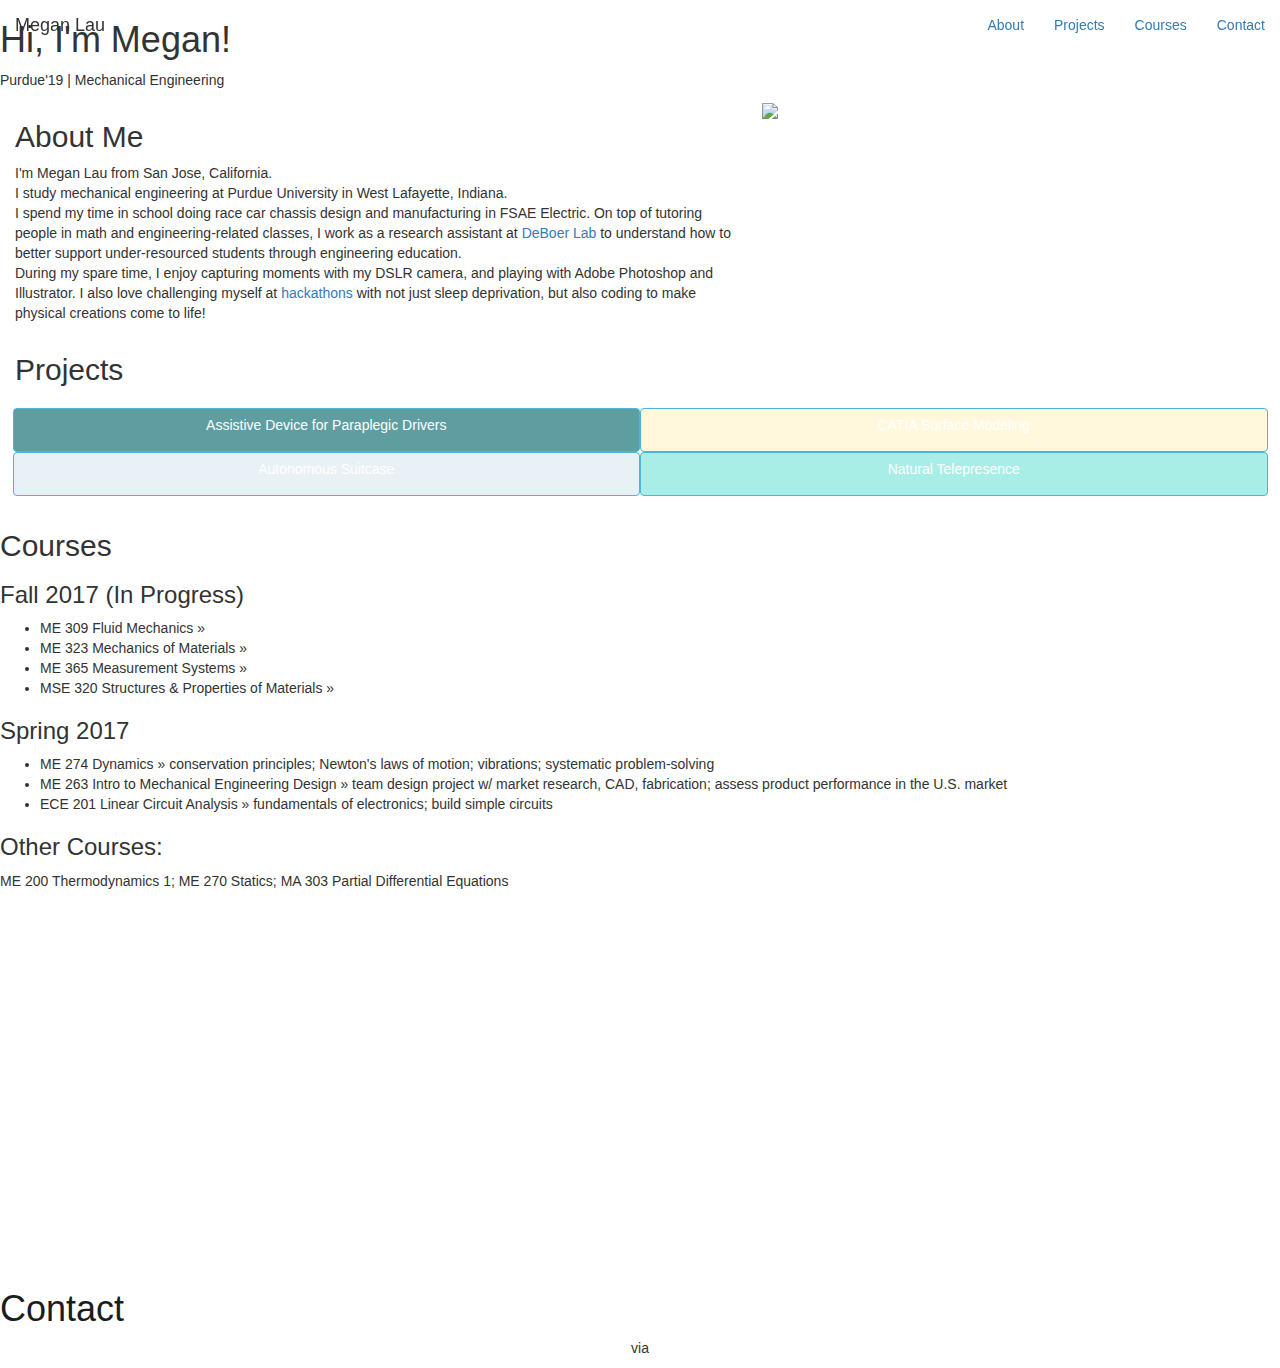
==== docs/index.html @ a7333fe0 "rename home.html to index.html" ====
<!DOCTYPE html>

<html>
	<head lang="en">
		<meta charset="utf-8">
		<meta name="viewport" content="width=device-width, initial-scale=1.0">
		<title>Megan Lau</title>
		<link rel="stylesheet" href="https://maxcdn.bootstrapcdn.com/bootstrap/3.3.7/css/bootstrap.min.css">
		<link rel="stylesheet" type="text/css" href="./main.css" />
		<link rel="stylesheet" href="https://fonts.googleapis.com/css?family=Lato:300,300i" />
		<script src="https://ajax.googleapis.com/ajax/libs/jquery/3.2.1/jquery.min.js"></script>
		<script src="https://maxcdn.bootstrapcdn.com/bootstrap/3.3.7/js/bootstrap.min.js"></script>
		<meta http-equiv="X-UA-Compatible" content="IE=edge">
	    <!--[if lt IE 9]>
	      <script src="https://oss.maxcdn.com/html5shiv/3.7.2/html5shiv.min.js"></script>
	      <script src="https://oss.maxcdn.com/respond/1.4.2/respond.min.js"></script>
	    <![endif]-->
	</head>

	<body>
		<!-- Title Page -->
		<div id="welcome" class="welcome_box">
			<div class="welcome_text" id="content">
				<h1>Hi, I'm Megan!</h1>
				<p id="subtitle">Purdue'19  |  Mechanical Engineering</p>
			</div>
		</div>

		<nav class="navbar navbar-fixed-top navbar-static-top">
			<div class="container-fluid nav_custom">
	    		<p class="navbar-brand">Megan Lau</p>
	    		<div class="collapse navbar-collapse">
				    <ul class="nav navbar-nav navbar-right navbar-link">
				    	<li><a href="#about">About</a></li>
				    	<li><a href="#projects">Projects</a></li>
				    	<li><a href="#courses">Courses</a></li>
				    	<li><a href="#contact">Contact</a></li>
				    </ul>
				</div>
			</div>
		</nav>

		<!-- About Me -->
		<div class="about_box smooth_scroll container-fluid" id="about">
			<div class="row">
				<div class="bio col-sm-7">
					<h2>About Me</h2>
					<p>I'm Megan Lau from San Jose, California. <br/> I study mechanical engineering at 
					Purdue University in West Lafayette, Indiana. <br/> I spend my time in school doing 
					race car chassis design and manufacturing in FSAE Electric. On top of tutoring 
					people in math and engineering-related classes, I work as a research assistant at 
					<a href="http://www.deboer-lab.engineer/" target="_blank">DeBoer Lab</a> to understand how to better 
					support under-resourced students through engineering education. <br/> During my spare 
					time, I enjoy capturing moments with my DSLR camera, and playing with Adobe Photoshop 
					and Illustrator. I also love challenging myself at <a href="https://devpost.com/moylau27" target="_blank">hackathons</a> 
					with not just sleep deprivation, but also coding to make physical creations come to life! </p>
				</div>
				<div class="bio_img col-sm-5">
					<img src="./images/self.jpg" style="width: 100%" />
				</div>
			</div>
		</div>

		<!-- Engineering Projects -->
		<div class="project_box smooth_scroll container-fluid" id="projects">
			<h2>Projects</h2>
			<div class="row" style="padding: 1%"">
				<button type="button" class="btn btn-info col-sm-6" style="background-color: cadetblue" data-toggle="modal" data-target="#2017_PDAssist"><p>Assistive Device for Paraplegic Drivers</p></button>

				<button type="button" class="btn btn-info col-sm-6" style="background-color: cornsilk" data-toggle="modal" data-target="#2017_CATIAMod"><p>CATIA Surface Modeling</p></button>

				<button type="button" class="btn btn-info col-sm-6" style="background-color: #E8F1F5" data-toggle="modal" data-target="#2016_AutoSuit"><p>Autonomous Suitcase</p></button>

				<button type="button" class="btn btn-info col-sm-6" style="background-color: #A9EEE6" data-toggle="modal" data-target="#2016_NatuTele"><p>Natural Telepresence</p></button>

      		</div>
     			
 			<div id="2017_PDAssist" class="modal" role="dialog">
    			<div class="modal_size modal-dialog">
    				<div class="modal-content">
    					<div class="modal-header">
    						<button type="button" class="close" data-dismiss="modal">&times;</button>
    						<h3 class="modal-title">Paraplegic Drive Assist</h3>
    					</div>
						<div class="modal-body">
							<p>In a sophomore mechanical engineering design course (<a href="#courses" style="color: salmon">ME 263</a>), the class was tasked to design any assistive device. My team decided to create a device so that paraplegic people and anyone who experiences difficulties with leg movements could drive a car with their hands. <br/> </p>
						</div>
					</div>
				</div>
			</div>

			<div id="2017_CATIAMod" class="modal" role="dialog">
    			<div class="modal_size modal-dialog">
    				<div class="modal-content">
    					<div class="modal-header">
    						<button type="button" class="close" data-dismiss="modal">&times;</button>
    						<h3 class="modal-title">CATIA V5 Surface Modeling</h3>
    					</div>
						<div class="modal-body">
							<div>
								<h4>Audi R8</h4>
								<p>As a first surface modeling project, I decided to challenge myself with CADing 
								the body of a car.  I focused on learning to make surfaces with freestyle curves 
								based on existing drawings.<br/>After finding the blueprints of the Audi R8, I 
								used the Sketch Tracer workbench to import, position, and scale the four views 
								(front, back, top, side) to a common axis.  I used the 3D curve tool inside the 
								Freestyle workbench to draw individual paths for half of the car, then adjusted 
								the cartesian coordinates and imposed tangency for each point. I moved on to 
								filling the paths in Generative Shape Design, and finally mirroring the surfaces 
								to create the entire vehicle.</p>
							</div>
							<div>
								<h4>Canon T2i Digital Camera</h4>
								<p>Unlike the Audi R8, I used this exercise to further develop surface modeling 
								skills while practicing 3D modeling real-life objects without blueprints or drawings.
								<br/>Measuring my own camera with calipers, I translated dimensions of five different 
								parts of the camera into a surface model. Inside generative shape design, I first 
								modeled the lens by creating cylinders and using the circular pattern to rotate 
								small square ridges that represent the rubber grip used to adjust focal length of 
								the lens. Next, I used curves in both the frontal and profile planes to create both 
								the sun shield and lens cover. With both generative shape design and freestyle workbenches, 
								I drew paths and moved individual points to create a rough model of the camera body. T
								he last component is the knob used to switch between different camera modes (e.g. 
								portait, automatic). Similar to the grip on the lens, I rotated small ridges on a conical 
								frustrum to complete the CAD exercise.</p>
							</div>
						</div>
					</div>
					<div class="modal-footer"><p id="keywords">» CAD, CATIA V5, surface modeling</p></div>						
				</div>
			</div>

 			<div id="2016_AutoSuit" class="modal" role="dialog">
    			<div class="modal_size modal-dialog">
    				<div class="modal-content">
    					<div class="modal-header">
    						<button type="button" class="close" data-dismiss="modal">&times;</button>
    						<h3 class="modal-title">Autonomous Suitcase</h3>
    					</div>
						<div class="modal-body">
							<img src="./images/autonsuitcase.jpg" />
							<p>My friends and I decided we wanted our carry-on luggages to follow us around the 
							airport so we could have a hands-free journey sometime in the near future. We thought 
							of problems like how to support the luggage, move the entire apparatus, and have the 
							frame follow its user. <br/> With an Xbox Kinect 
							and prior experience with brushless skateboard motors, we split tasks amongst each 
							other. As two people CAD-ed and laser cut the luggage frame using MDF boards, I worked 
							with another friend to write the necessary program in Python which would allow the 
							system to move. We utilized ROS python packages to control the skateboard wheels and 
							speed controllers. Then, integrated Kinect's existing motion tracking code such 
							that the wheels would move forward and turn in the same direction as the person being 
							tracked by the Kinect. Thus, code + MDF luggage frame = Autonomous Suitcase! </p>
						</div>
					</div>
				</div>
			</div>

			<div id="2016_NatuTele" class="modal" role="dialog">
    			<div class="modal_size modal-dialog">
    				<div class="modal-content">
    					<div class="modal-header">
    						<button type="button" class="close" data-dismiss="modal">&times;</button>
    						<h3 class="modal-title">Natural Telepresence</h3>
    					</div>
						<div class="modal-body">
							<p>Inspired by our passion for robots, interests in virtual reality, and motivation 
							to do well at our first hackathon, together my friends and I created... Natural 
							Telepresence. This small cardboard robot can be driven around with controls on a web 
							app and features a camera mounted on a gimbal. When looking through a Google Cardboard, 
							the user can view a live-stream video from the robot's perspective. <br/> Personally, 
							this was a first and favorite hackathon experience not only because I helped build a robot 
							with pieces of cardboard, but my friends introduced me to the world of programming. 
							As a complete novice in coding, learning to use <a href="http://wiki.ros.org/">ROS</a> 
							python packages proved to be the more difficult challenge. But eventually, I learned to use 
							it to pass the smartphone's gyroscope data to the controller for the gimbal, which 
							allowed the robot's camera to turn the same way as the user's head. Our greatest 
							challenge was avoiding gimbal lock and we had overcome this by converting the phone's Euler 
							angles to quaternions.<br/></p> 
							<p style="font-style: italic">Read more <a href="https://devpost.com/software/natural_telepresence">here</a>.</p>
						</div>
					</div>
				</div>
			</div>
		</div>


		<!-- Courses --> 
		<!-- Shift+Option+backslash = » -->
		<div class="course_box smooth_scroll" id="courses">
			<h2>Courses</h2>
			<div>
				<h3>Fall 2017 (In Progress)</h3>
				<ul>
					<li>ME 309 Fluid Mechanics » </li>
					<li>ME 323 Mechanics of Materials » </li>
					<li>ME 365 Measurement Systems »  </li>
					<li>MSE 320 Structures &amp Properties of Materials »  </li>
				</ul>
			</div>

			<div>
				<h3>Spring 2017</h3>
				<ul>
					<li>ME 274 Dynamics »  conservation principles; Newton's laws of motion; vibrations; 
					systematic problem-solving</li>
					<li>ME 263 Intro to Mechanical Engineering Design »  team design project w/ market 
					research, CAD, fabrication; assess product performance in the U.S. market </li>
					<li>ECE 201 Linear Circuit Analysis »  fundamentals of electronics; build simple circuits</li>
				</ul>
			</div>

			<div>
				<h3>Other Courses:</h3>
				<p>ME 200 Thermodynamics 1; ME 270 Statics; MA 303 Partial Differential Equations</p>

			</div>
		</div>

		<div class="contact_box" id="contact">
			<div>
				<h1 style="padding-top: 42vh; color: #1a1c1e">Contact</h1>
				<p style="text-align: center">via</p>
			</div>
			<div style="display: none">
				<a href="https://www.linkedin.com/in/meganolau/" target="_blank">
					<img src="./images/logos/linkedin.png" class="social_icon" />
				</a>
				<a href="https://github.com/moylau27/" target="_blank">
					<img src="./images/logos/github.png" class="social_icon" />
				</a>
				<a href="https://devpost.com/moylau27" target="_blank">
					<img src="./images/logos/devpost.png" class="social_icon" />
				</a>
				<a href="https://twitter.com/meeeganlau" target="_blank">
					<img src="./images/logos/twitter.png" class="social_icon" />
				</a>
			</div>
		</div>

		<!-- Smooth scrolling -->
		<script type="text/javascript">
			$(document).ready(function(){
		    $("a").on('click', function(event) {
		    if (this.hash !== "") {
		      event.preventDefault();
		      var hash = this.hash;
		      $('html, body').animate({
		        scrollTop: $(hash).offset().top
		  		}, 535, function(){
		        window.location.hash = hash; });
		    	}
		  	});
			});

		</script>

	</body>

</html>
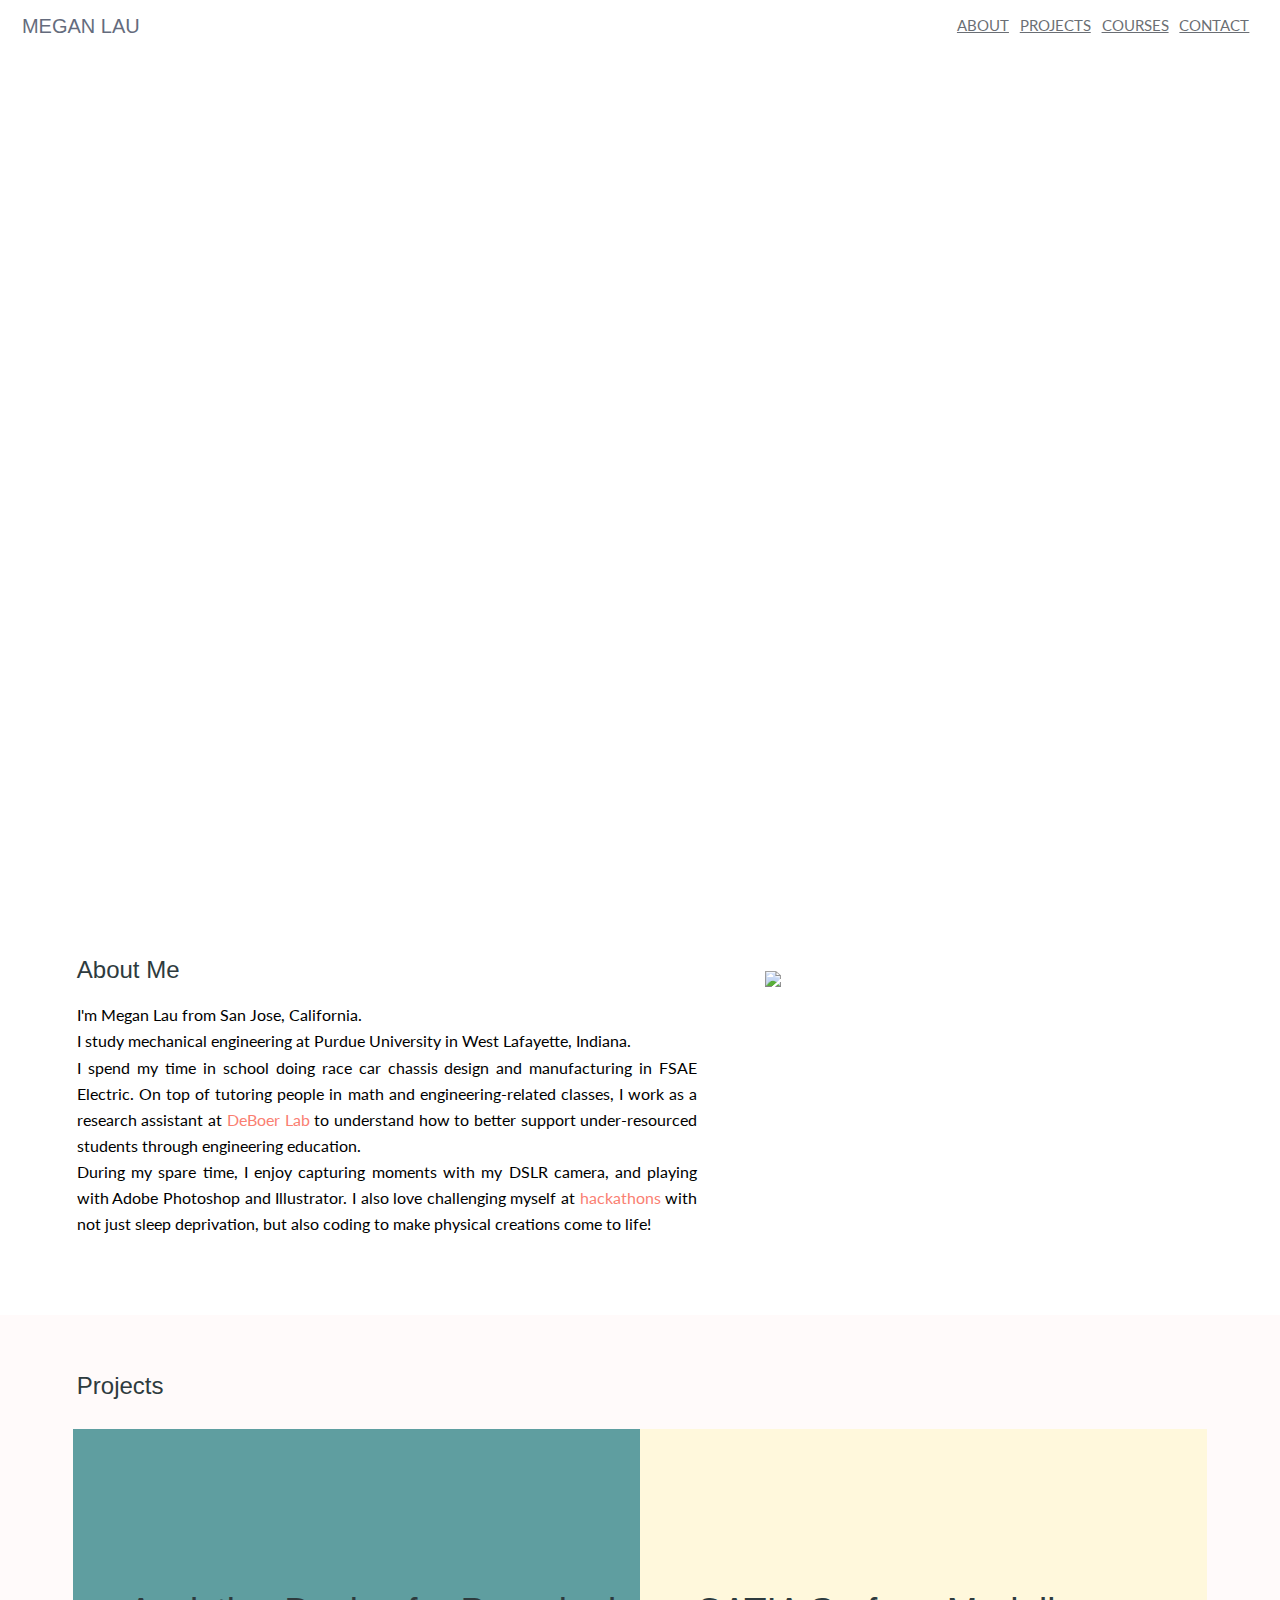
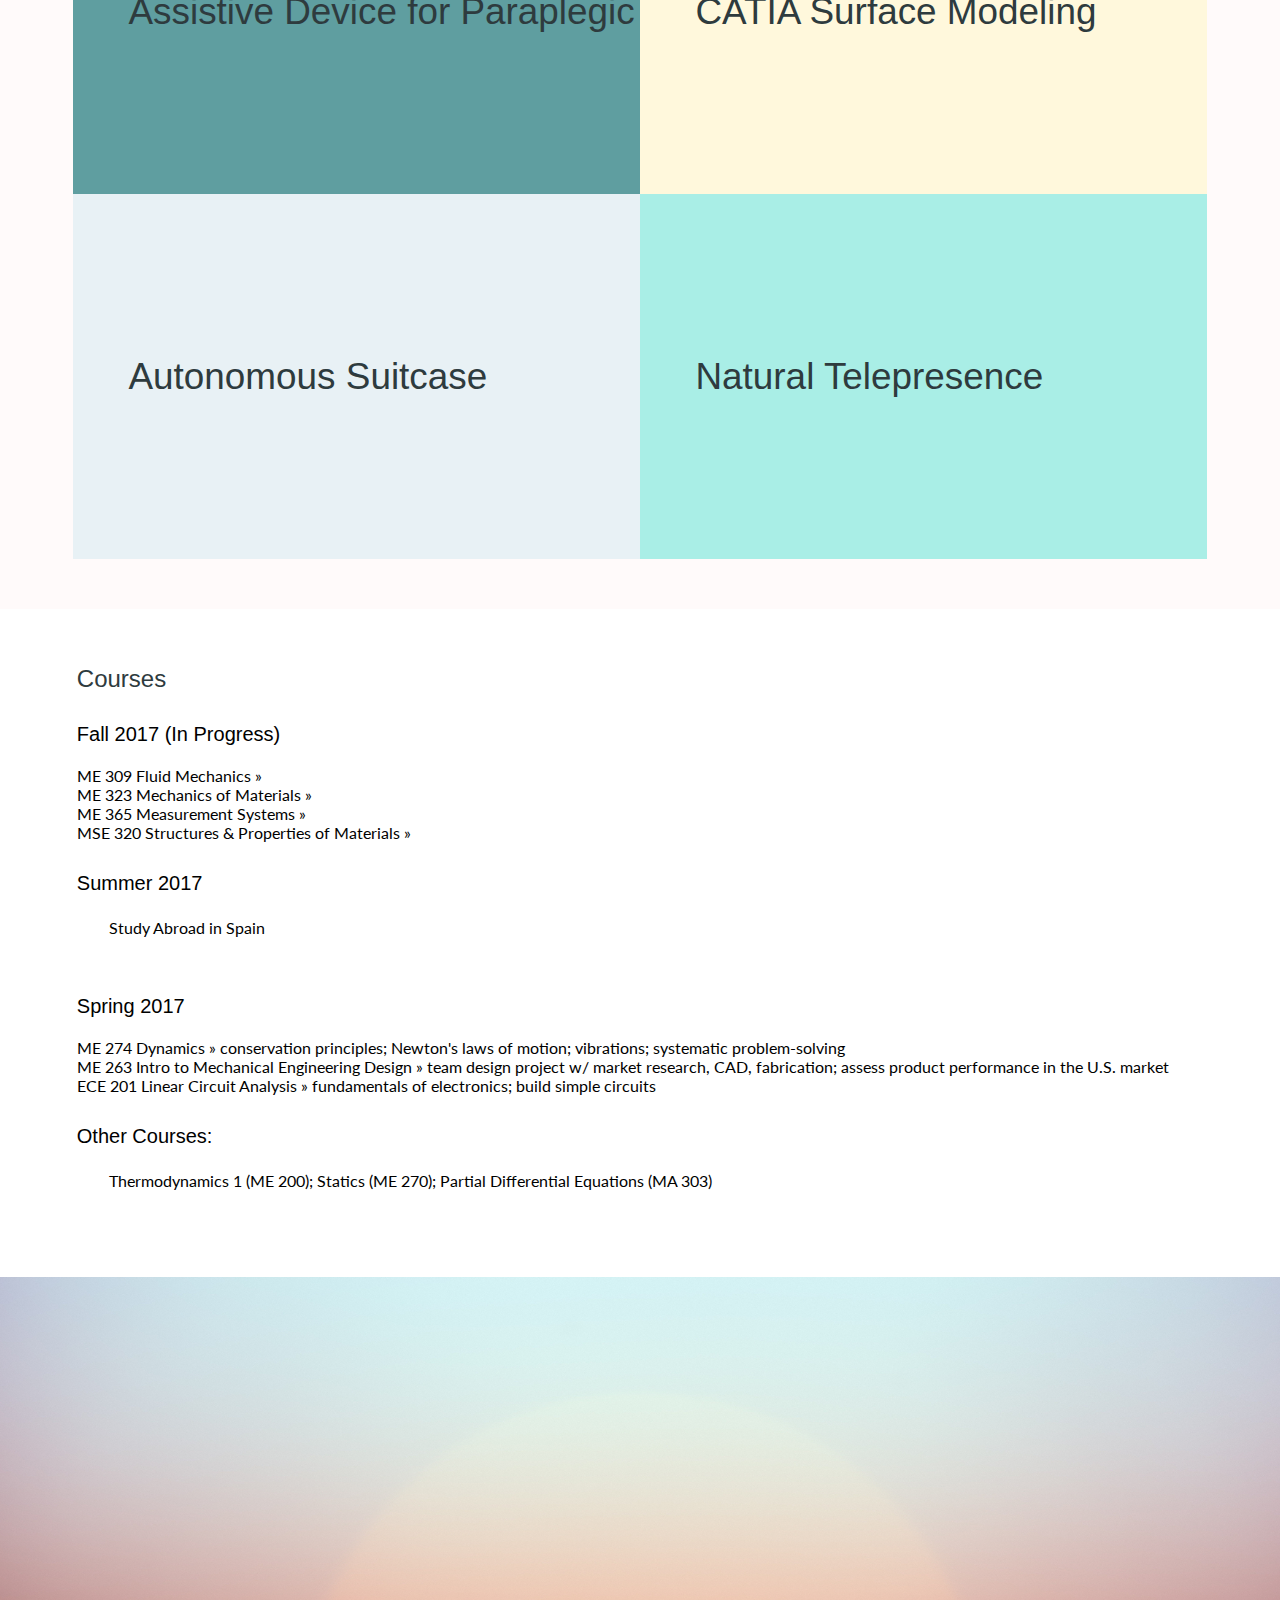
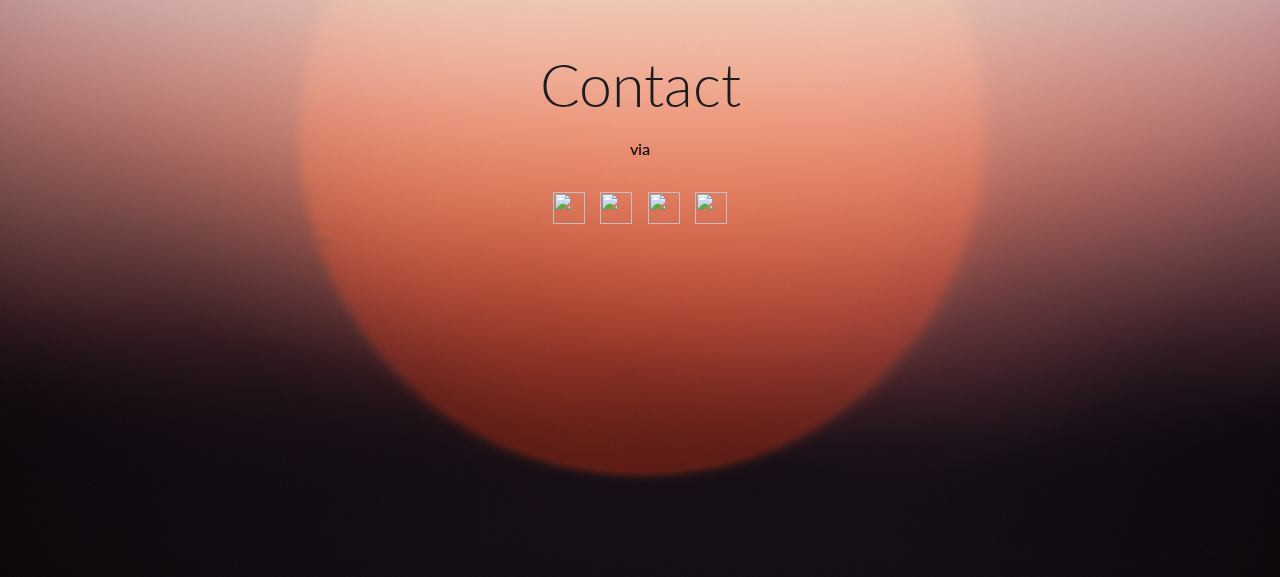
==== commit d7f4b4cc: "show contact logos; add description for drive assist project" ====
--- a/docs/index.html
+++ b/docs/index.html
@@ -19,7 +19,7 @@
 
 	<body>
 		<!-- Title Page -->
-		<div id="welcome" class="welcome_box">
+		<div id="welcome" class="welcome_box smooth_scroll">
 			<div class="welcome_text" id="content">
 				<h1>Hi, I'm Megan!</h1>
 				<p id="subtitle">Purdue'19  |  Mechanical Engineering</p>
@@ -30,7 +30,7 @@
 			<div class="container-fluid nav_custom">
 	    		<p class="navbar-brand">Megan Lau</p>
 	    		<div class="collapse navbar-collapse">
-				    <ul class="nav navbar-nav navbar-right navbar-link">
+				    <ul class="nav navbar-nav navbar-right navbar-link" style="padding-right: 1.25%">
 				    	<li><a href="#about">About</a></li>
 				    	<li><a href="#projects">Projects</a></li>
 				    	<li><a href="#courses">Courses</a></li>
@@ -55,9 +55,7 @@
 					and Illustrator. I also love challenging myself at <a href="https://devpost.com/moylau27" target="_blank">hackathons</a> 
 					with not just sleep deprivation, but also coding to make physical creations come to life! </p>
 				</div>
-				<div class="bio_img col-sm-5">
-					<img src="./images/self.jpg" style="width: 100%" />
-				</div>
+				<div class="bio_img col-sm-5"><img src="./images/self.jpg" style="width: 100%" /></div>
 			</div>
 		</div>
 
@@ -66,16 +64,11 @@
 			<h2>Projects</h2>
 			<div class="row" style="padding: 1%"">
 				<button type="button" class="btn btn-info col-sm-6" style="background-color: cadetblue" data-toggle="modal" data-target="#2017_PDAssist"><p>Assistive Device for Paraplegic Drivers</p></button>
-
 				<button type="button" class="btn btn-info col-sm-6" style="background-color: cornsilk" data-toggle="modal" data-target="#2017_CATIAMod"><p>CATIA Surface Modeling</p></button>
-
 				<button type="button" class="btn btn-info col-sm-6" style="background-color: #E8F1F5" data-toggle="modal" data-target="#2016_AutoSuit"><p>Autonomous Suitcase</p></button>
-
 				<button type="button" class="btn btn-info col-sm-6" style="background-color: #A9EEE6" data-toggle="modal" data-target="#2016_NatuTele"><p>Natural Telepresence</p></button>
-
-      		</div>
-     			
- 			<div id="2017_PDAssist" class="modal" role="dialog">
+      		</div>     			
+ 			<div id="2017_PDAssist" class="modal fade" role="dialog">
     			<div class="modal_size modal-dialog">
     				<div class="modal-content">
     					<div class="modal-header">
@@ -83,13 +76,30 @@
     						<h3 class="modal-title">Paraplegic Drive Assist</h3>
     					</div>
 						<div class="modal-body">
-							<p>In a sophomore mechanical engineering design course (<a href="#courses" style="color: salmon">ME 263</a>), the class was tasked to design any assistive device. My team decided to create a device so that paraplegic people and anyone who experiences difficulties with leg movements could drive a car with their hands. <br/> </p>
-						</div>
-					</div>
-				</div>
-			</div>
-
-			<div id="2017_CATIAMod" class="modal" role="dialog">
+							<section>
+								<h5>About</h5>
+								<p>In a sophomore mechanical engineering design course (<a href="#courses" data-dismiss="modal">ME 263</a>), the class was tasked to conduct market research, search for relevant patents, design, CAD, and build a prototype of any assistive device. My team decided to address the need for hand-operated vehicles used by those whom experience difficulties with leg movements and paraplegics, or individuals paralyzed from the waist down. Due to limited leg movement, these people cannot operate a vehicle on their own and must use a device that can control both foot pedals while steering the wheel.</p>
+								<p>While looking through current products on the U.S. market, we found quite a few problems with the existing benchmarks. Many of the hand-controlled designs were ineffective, fragile, difficult to install, and intrusive to non-handicapped drivers (device may cover or replace the typical steering wheel and foot pedals). Also, though products like electronic hand control systems function well and have good customer reviews, they are not affordable solutions. We combined these with findings from interviews with members of our target audience to create a list of requirements for our product.</p>
+								<p>Aiming to design a system that avoids most issues with current products while keeping human-centered design considerations in mind, we wanted to ensure that the final product is...</p>
+								<ul>
+									<li>ergonomic / comfortable</li>
+									<li>safe to use</li>
+									<li>not obstructive to any driver</li>
+									<li>and inexpensive.</li>
+								</ul>
+								<p>our team (Team DREAM) eventually created “DREAM Driving” so people who cannot operate the foot pedals in a car may drive wherever they want.</p>
+							</section>
+							<section>
+								<h5>How It Works</h5>
+								<p>This driver assistive device has intuitive hand controls, such that the user need only push the entire handle to control the brake pedal and pull on the lever to accelerate. While the user steers with one hand, the other is placed on the hand controls, which consists of a typical bicycle grip and bike brake lever secured to one end of an L-shaped tube. This tube is attached to a single-plane pivot that is mounted on the vehicle’s dashboard. Starting from within the L-shaped tube, two bowden cables run along the kick panel and run behind the car pedals with 3D-printed attachments. When force is applied to the hand controls, the cables pull on their respective pedals back towards the front of the vehicle.</p>
+							</section>
+
+
+						</div>
+					</div>
+				</div>
+			</div>
+			<div id="2017_CATIAMod" class="modal fade" role="dialog">
     			<div class="modal_size modal-dialog">
     				<div class="modal-content">
     					<div class="modal-header">
@@ -129,8 +139,7 @@
 					<div class="modal-footer"><p id="keywords">» CAD, CATIA V5, surface modeling</p></div>						
 				</div>
 			</div>
-
- 			<div id="2016_AutoSuit" class="modal" role="dialog">
+ 			<div id="2016_AutoSuit" class="modal fade" role="dialog">
     			<div class="modal_size modal-dialog">
     				<div class="modal-content">
     					<div class="modal-header">
@@ -154,8 +163,7 @@
 					</div>
 				</div>
 			</div>
-
-			<div id="2016_NatuTele" class="modal" role="dialog">
+			<div id="2016_NatuTele" class="modal fade" role="dialog">
     			<div class="modal_size modal-dialog">
     				<div class="modal-content">
     					<div class="modal-header">
@@ -183,10 +191,8 @@
 			</div>
 		</div>
 
-
-		<!-- Courses --> 
-		<!-- Shift+Option+backslash = » -->
-		<div class="course_box smooth_scroll" id="courses">
+		<!-- Courses -->
+		<div class="course_box smooth_scroll" id="courses">  <!-- Shift+Option+backslash = » -->
 			<h2>Courses</h2>
 			<div>
 				<h3>Fall 2017 (In Progress)</h3>
@@ -197,7 +203,10 @@
 					<li>MSE 320 Structures &amp Properties of Materials »  </li>
 				</ul>
 			</div>
-
+			<div>
+				<h3>Summer 2017</h3>
+				<p>Study Abroad in Spain</p>
+			</div>
 			<div>
 				<h3>Spring 2017</h3>
 				<ul>
@@ -208,11 +217,9 @@
 					<li>ECE 201 Linear Circuit Analysis »  fundamentals of electronics; build simple circuits</li>
 				</ul>
 			</div>
-
 			<div>
 				<h3>Other Courses:</h3>
-				<p>ME 200 Thermodynamics 1; ME 270 Statics; MA 303 Partial Differential Equations</p>
-
+				<p>Thermodynamics 1 (ME 200); Statics (ME 270); Partial Differential Equations (MA 303)</p>
 			</div>
 		</div>
 
@@ -220,42 +227,28 @@
 			<div>
 				<h1 style="padding-top: 42vh; color: #1a1c1e">Contact</h1>
 				<p style="text-align: center">via</p>
-			</div>
-			<div style="display: none">
-				<a href="https://www.linkedin.com/in/meganolau/" target="_blank">
-					<img src="./images/logos/linkedin.png" class="social_icon" />
-				</a>
-				<a href="https://github.com/moylau27/" target="_blank">
-					<img src="./images/logos/github.png" class="social_icon" />
-				</a>
-				<a href="https://devpost.com/moylau27" target="_blank">
-					<img src="./images/logos/devpost.png" class="social_icon" />
-				</a>
-				<a href="https://twitter.com/meeeganlau" target="_blank">
-					<img src="./images/logos/twitter.png" class="social_icon" />
-				</a>
+				<p style="text-align: center;">
+					<a href="https://www.linkedin.com/in/meganolau/" target="_blank"><img src="./images/logos/linkedin.png" class="social_icon"/></a>
+					<a href="https://github.com/moylau27/" target="_blank"><img src="./images/logos/github.png" class="social_icon"/></a>
+					<a href="https://devpost.com/moylau27" target="_blank"><img src="./images/logos/devpost.png" class="social_icon"/></a>
+					<a href="https://twitter.com/meeeganlau" target="_blank"><img src="./images/logos/twitter.png" class="social_icon"/></a>
+				</p>
 			</div>
 		</div>
 
 		<!-- Smooth scrolling -->
 		<script type="text/javascript">
 			$(document).ready(function(){
-		    $("a").on('click', function(event) {
-		    if (this.hash !== "") {
-		      event.preventDefault();
-		      var hash = this.hash;
-		      $('html, body').animate({
-		        scrollTop: $(hash).offset().top
-		  		}, 535, function(){
-		        window.location.hash = hash; });
-		    	}
-		  	});
-			});
-
+			    $("a").on('click', function(event) {
+			    if (this.hash !== "") {
+			      event.preventDefault(); var hash = this.hash;
+			      $('html, body').animate({
+			        scrollTop: $(hash).offset().top
+			    	}, 625, function(){ 
+			    	window.location.hash = hash; });			    	}
+		  	}); });
 		</script>
-
 	</body>
-
 </html>
 
 
--- a/docs/main.css
+++ b/docs/main.css
@@ -0,0 +1,213 @@
+* {
+	/* border: 1px solid rgba(0, 0, 0, 0.35); */
+	margin: 0; padding: 0; box-sizing: border-box;
+}
+
+	/* ID */
+
+#subtitle {
+	font: calc(15px + 0.5vw) 'Lato', sans-serif;
+	font-style: italic;
+	text-align: center;
+	color: white;
+	letter-spacing: 0.35px;
+}
+
+#keywords {
+	font-style: italic;
+	color: aquamarine;
+	margin: 0;
+	padding-left: 0;
+}
+
+.welcome_box {
+	background-image: url(./images/valenciabeach.JPG);
+	background-size: cover;
+	background-attachment: fixed;
+	background-repeat: no-repeat;
+	background-position: center;
+	width: 100%;
+	height: 100vh;
+	min-width: 100%;
+	min-height: 600px;
+  	overflow: hidden;
+	top: 0; left: 0; right: 0;
+}
+.welcome_text {
+	position: center center;
+	text-align: center;
+	width: 100%;
+}
+
+.nav_custom {
+	text-transform: uppercase;
+	background: white; 
+	opacity: 0.75;
+	height: 3.75em;
+	position: fixed;
+	overflow: hidden;
+	width: 100%;
+}
+.nav_custom p {
+	padding-left: 1.75%;
+	font: 20px 'Futura', sans-serif;
+  	color: #303A52;
+}
+.nav_custom a {
+	font: 15px 'Lato', sans-serif;
+	color: #393E46;
+	text-decoration: underline;
+}
+.navbar .navbar-nav > li > a:hover, .navbar .navbar-nav > li > a:focus {
+    background-color: transparent;
+    color: black;
+	font-weight: bolder;
+}
+
+.social_icon {
+	width: 2em;
+	height: 2em;
+	display: block;
+}
+
+.about_box {
+	margin: 0;
+	padding: 3% 6% 3% 6%;
+	clear: both;
+}
+.about_box p {
+    margin: 0;
+    padding: 0 1.5em 2.5em 0;
+}
+.bio {
+    float: left;
+}
+.bio_img {
+	float: left;
+	padding: 2.5%;
+}
+
+.project_box {
+	margin: 0;
+	padding: 3% 6% 3% 6%;
+	background-color: snow;
+	justify-content: center;
+	clear: both;
+	box-sizing: border-box;
+}
+.btn {
+	cursor: pointer;
+	display: inline-block;
+	position: relative;
+	height: calc(10em + 25vh);
+	float: left;
+	padding: 2%;
+	text-decoration: blink;
+	box-sizing: border-box;
+	border: none;
+	border-radius: 0;
+	box-shadow: none;
+	word-wrap: break-word;
+}
+.btn:active, .btn:hover, .btn:focus { outline: none; }
+.btn p {
+	font: calc(20px + 1.32vw) 'Futura', 'Trebuchet MS', sans-serif;
+	color: #2E3B3E;
+	padding: 2.75%;
+}
+.btn p:hover, .btn p:focus { text-decoration: underline; }
+.modal { background: rgba(26, 28, 30, 0.85); max-width: 100%;}
+.modal-content {
+    background: transparent;
+    border: none;
+    box-shadow: none;
+}
+.modal-content > div {
+    background: inherit;
+    border: none;
+    box-shadow: none;
+    padding: 0;
+}
+.modal_size {
+	width: 80%;
+	padding: 0 2% 0 2%;
+	margin: 8% auto;
+	background: transparent;
+}
+.modal-title, .modal-body p, .modal-body h4, .modal-body h5, .modal-body ul { color: mintcream; }
+.modal-body img {
+	height: 100%;
+	width: auto;
+	box-sizing: border-box;
+}
+.close {
+	color: white;
+	font-size: 3.25em;
+	font-weight: lighter;
+	text-shadow: none;
+}
+.close:hover, .close:focus { color: salmon;	outline: 0; }
+
+.course_box {
+	margin: 0;
+	padding: 3% 6% 3% 6%;
+	justify-content: center;
+	clear: both;
+}
+
+.contact_box {
+	background: url("./images/sunsetbokeh.jpg");
+	background-position: center;
+	background-repeat: no-repeat;
+	background-blend-mode: overlay;
+	background-size: cover;
+	width: 100%; height: 100vh;
+}
+.social_icon { color: white; display: inline-block; margin: 0.35em;}
+
+link { color: rgba(34,110,147,1.0000000000); }
+a {	color: salmon;}
+ul {
+	color: black;
+	font: 16px 'Lato', sans-serif;
+	list-style: none;
+	margin-bottom: 1em;
+	margin-left: 1.2em;
+	text-indent: -1.2em;
+}
+/* li { margin-left: 25px;	padding-left: -25px; }
+li:before { content: "»"; padding-right: 5px; } */
+p {
+	color: black;
+	font: 16px 'Lato', sans-serif;
+  	line-height: 1.63;
+  	font-weight: 400;
+  	padding: 0em 1.5em 1.5em 1.5em;
+  	margin: 0em 0.5em 0em 0.5em;
+  	text-align: justify;
+}
+h1 {
+	font: calc(30px + 2.3vw) 'Lato', sans-serif;
+	font-weight: 300;
+	line-height: 1em;
+	text-align: center;
+	color: white;
+	padding-top: 33vh;
+	padding-bottom: 0.2em;
+}
+h2 {
+	font: 24px 'Futura', sans-serif;
+	color: #2E3B3E;
+	margin-top: 0.75em; margin-bottom: 0.75em;
+}
+h3 {
+	font: 20px 'Futura', sans-serif;
+  	color: black;
+  	padding: 0.5em 0em 0.5em 0em;
+}
+h4 {
+	font: 18px 'Lato', sans-serif;
+	font-style: italic;
+	padding-bottom: 0.37em;
+}
+h5 { font: 18px 'Lato', sans-serif; text-decoration: underline; }
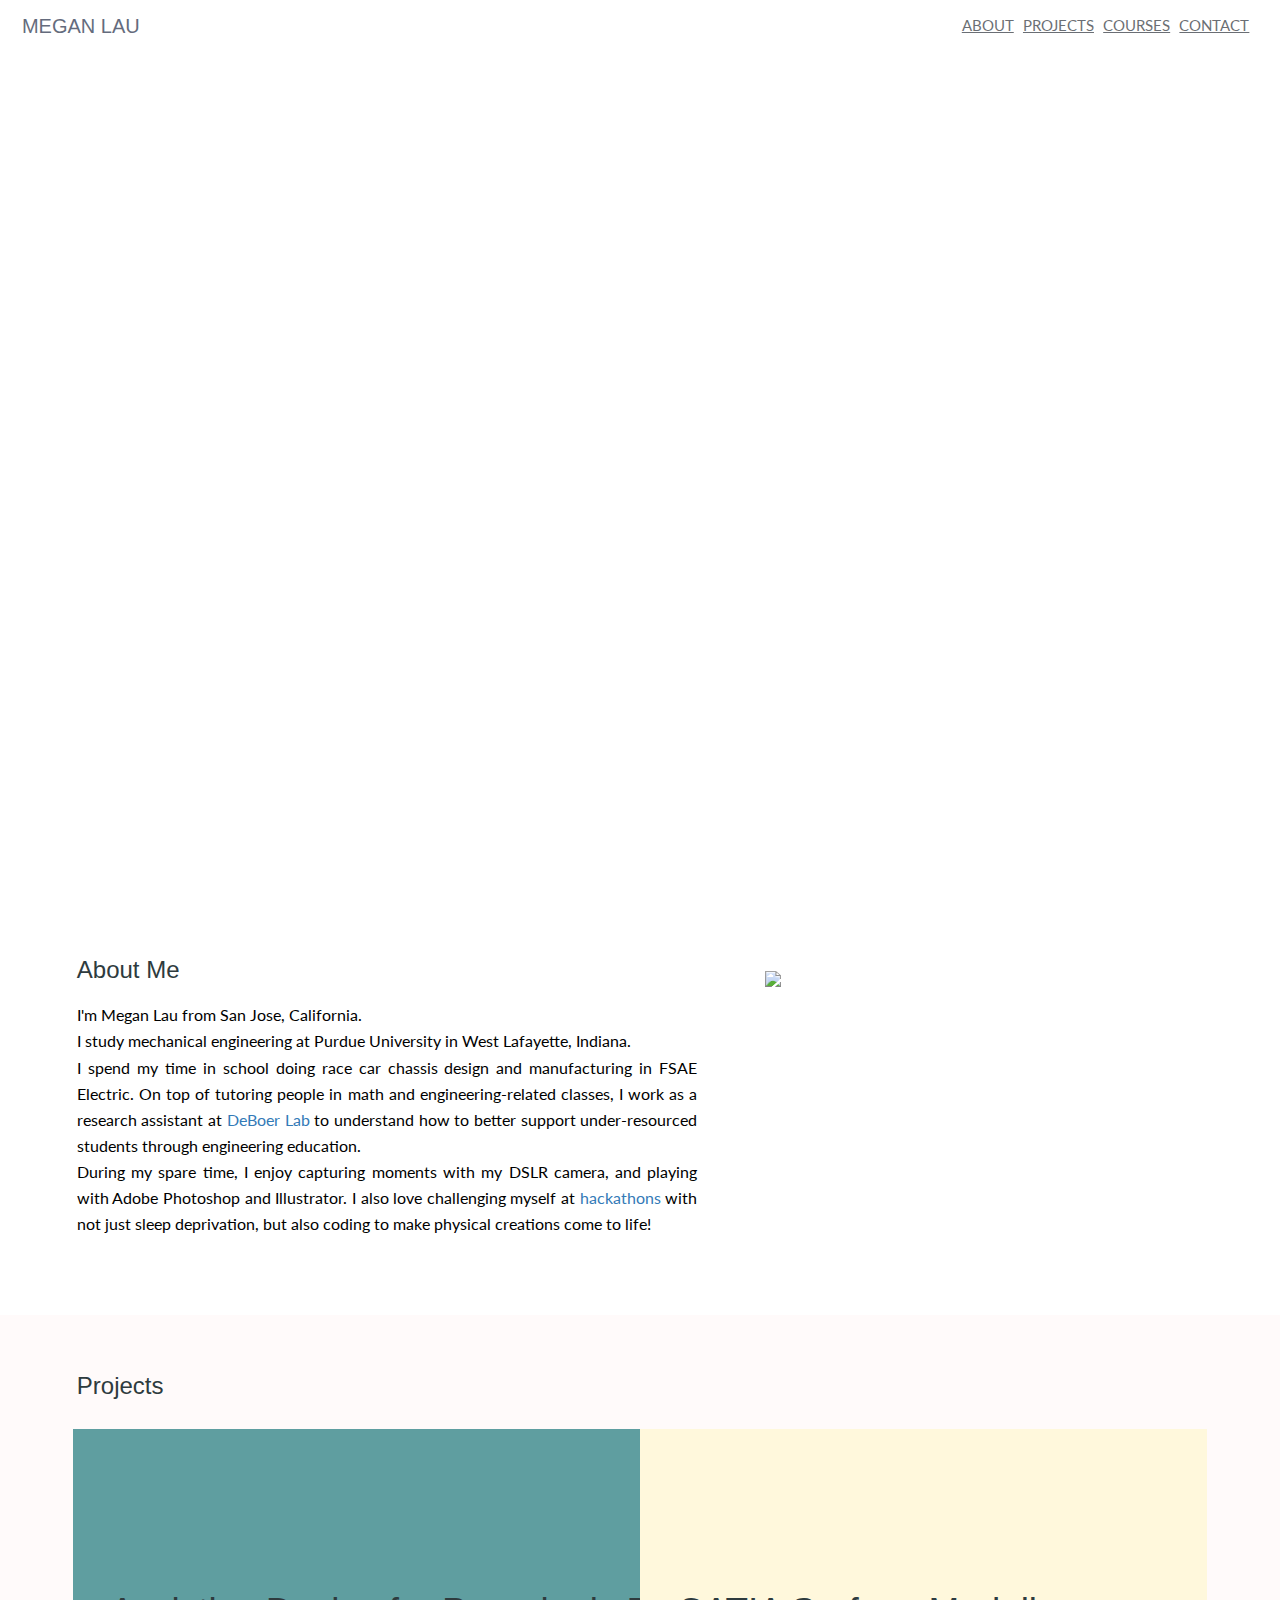
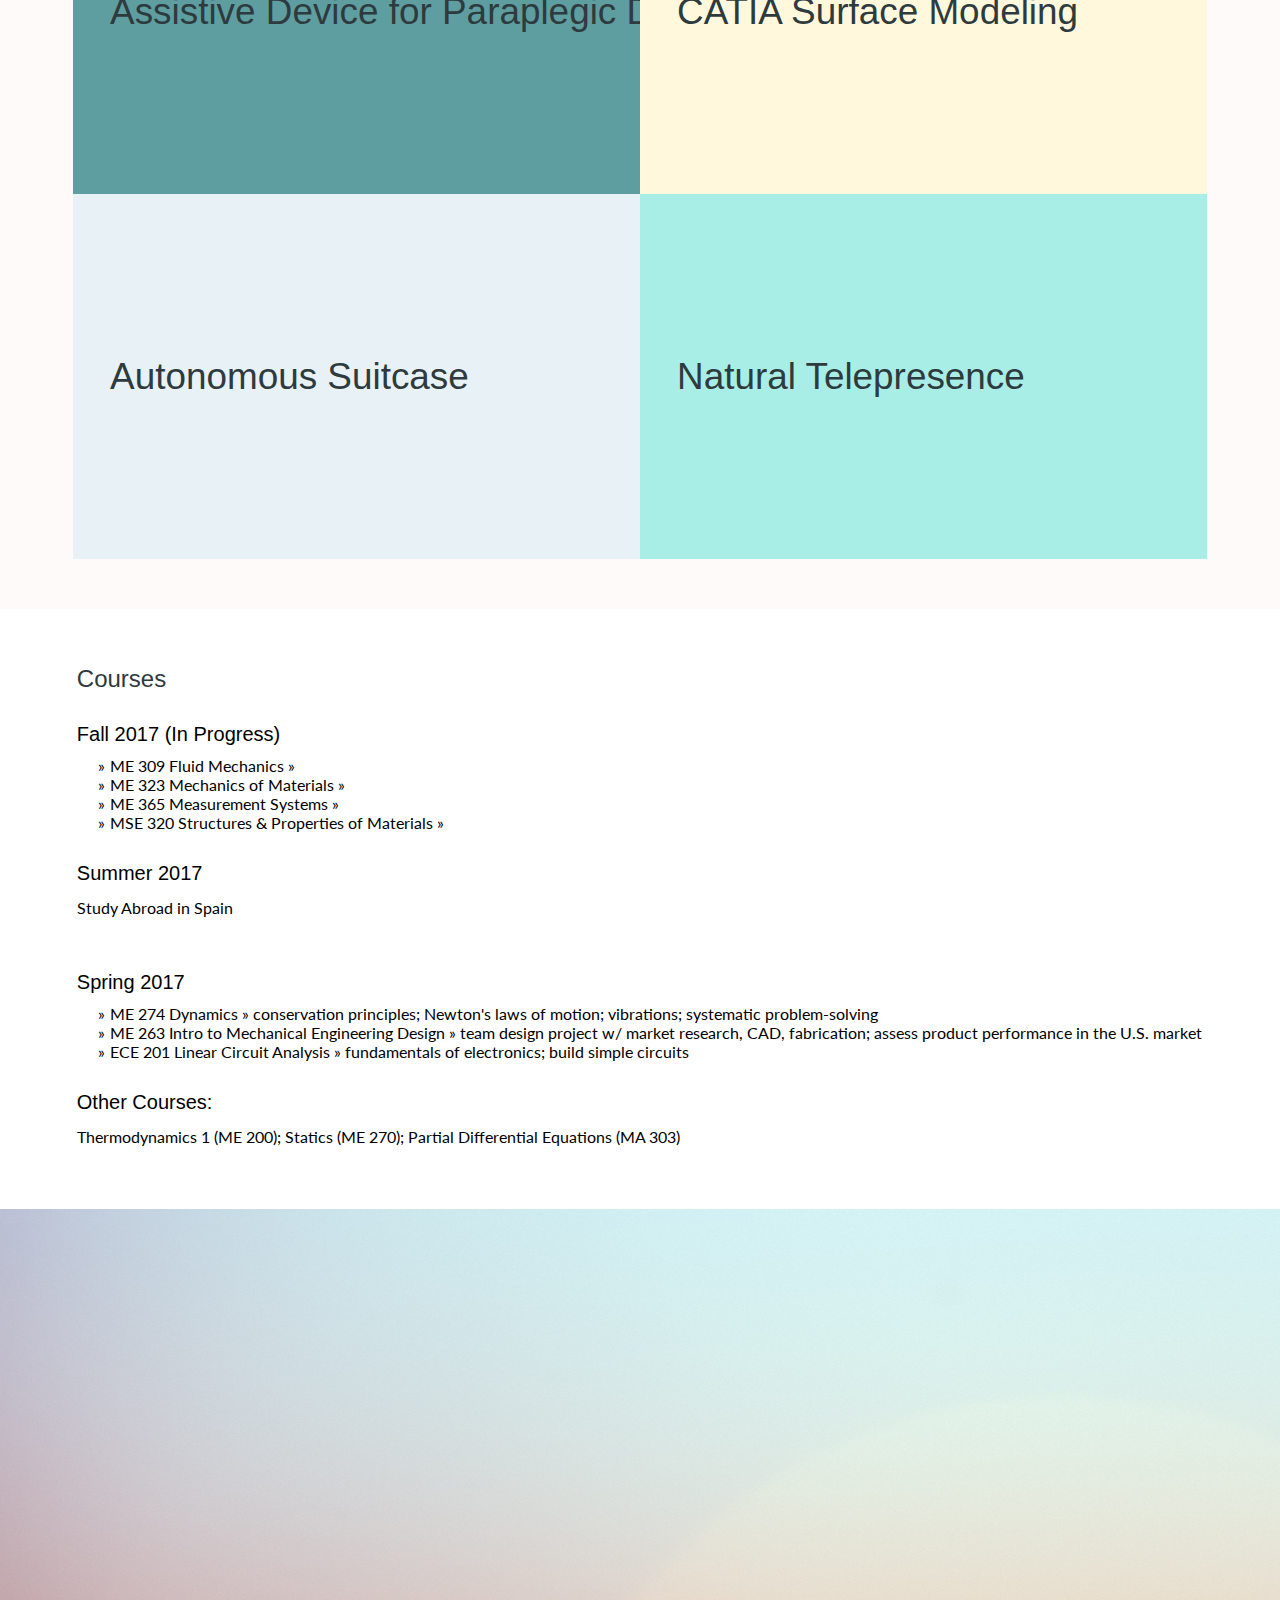
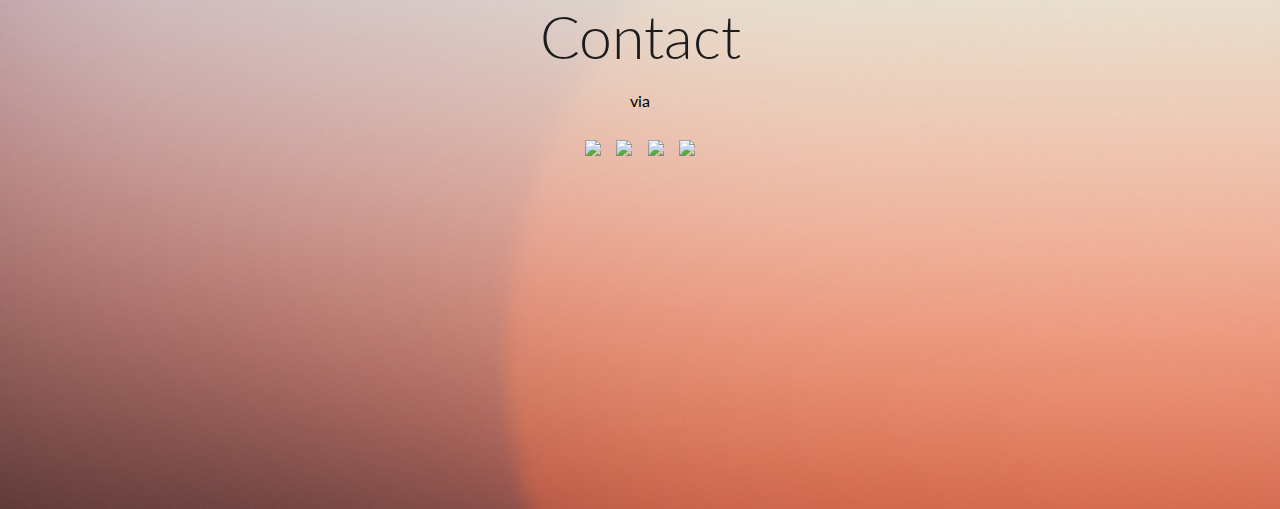
==== commit 1212b681: "edit spacing of lists; add pictures" ====
--- a/docs/index.html
+++ b/docs/index.html
@@ -19,7 +19,7 @@
 
 	<body>
 		<!-- Title Page -->
-		<div id="welcome" class="welcome_box smooth_scroll">
+		<div id="welcome" class="welcome_box back_img smooth_scroll">
 			<div class="welcome_text" id="content">
 				<h1>Hi, I'm Megan!</h1>
 				<p id="subtitle">Purdue'19  |  Mechanical Engineering</p>
@@ -55,12 +55,12 @@
 					and Illustrator. I also love challenging myself at <a href="https://devpost.com/moylau27" target="_blank">hackathons</a> 
 					with not just sleep deprivation, but also coding to make physical creations come to life! </p>
 				</div>
-				<div class="bio_img col-sm-5"><img src="./images/self.jpg" style="width: 100%" /></div>
+				<div class="bio bio_img col-sm-5"><img src="./images/self.jpg" style="width: 100%" /></div>
 			</div>
 		</div>
 
 		<!-- Engineering Projects -->
-		<div class="project_box smooth_scroll container-fluid" id="projects">
+		<div class="project_box smooth_scroll container-fluid sp" id="projects">
 			<h2>Projects</h2>
 			<div class="row" style="padding: 1%"">
 				<button type="button" class="btn btn-info col-sm-6" style="background-color: cadetblue" data-toggle="modal" data-target="#2017_PDAssist"><p>Assistive Device for Paraplegic Drivers</p></button>
@@ -77,24 +77,16 @@
     					</div>
 						<div class="modal-body">
 							<section>
-								<h5>About</h5>
-								<p>In a sophomore mechanical engineering design course (<a href="#courses" data-dismiss="modal">ME 263</a>), the class was tasked to conduct market research, search for relevant patents, design, CAD, and build a prototype of any assistive device. My team decided to address the need for hand-operated vehicles used by those whom experience difficulties with leg movements and paraplegics, or individuals paralyzed from the waist down. Due to limited leg movement, these people cannot operate a vehicle on their own and must use a device that can control both foot pedals while steering the wheel.</p>
+								<h4>Overview</h4>
+								<img src="./images/2017_PDAssist/apparatus.png" class="col-sm-4" style="float: right;" />
+								<p>In a sophomore mechanical engineering design course (<a href="#courses" style="color: salmon;" data-dismiss="modal">ME 263</a>), the class was tasked to conduct market research, search for relevant patents, design, CAD, and build a prototype of any assistive device. My team decided to address the need for hand-operated vehicles used by those whom experience difficulties with leg movements and paraplegics, or individuals paralyzed from the waist down. Due to limited leg movement, these people cannot operate a vehicle on their own and must use a device that can control both foot pedals while steering the wheel. </p>
 								<p>While looking through current products on the U.S. market, we found quite a few problems with the existing benchmarks. Many of the hand-controlled designs were ineffective, fragile, difficult to install, and intrusive to non-handicapped drivers (device may cover or replace the typical steering wheel and foot pedals). Also, though products like electronic hand control systems function well and have good customer reviews, they are not affordable solutions. We combined these with findings from interviews with members of our target audience to create a list of requirements for our product.</p>
-								<p>Aiming to design a system that avoids most issues with current products while keeping human-centered design considerations in mind, we wanted to ensure that the final product is...</p>
-								<ul>
-									<li>ergonomic / comfortable</li>
-									<li>safe to use</li>
-									<li>not obstructive to any driver</li>
-									<li>and inexpensive.</li>
-								</ul>
-								<p>our team (Team DREAM) eventually created “DREAM Driving” so people who cannot operate the foot pedals in a car may drive wherever they want.</p>
+								<p>Aiming to design a system that avoids issues with current products while keeping human-centered design considerations in mind, we wanted to ensure that the final product is ergonomic / comfortable, safe to use, not obstructive to any driver, and inexpensive. At the end of the semester, our team (Team DREAM) eventually created “DREAM Driving” so people who cannot operate the foot pedals in a car may drive whenever and wherever they want.</p>
 							</section>
 							<section>
-								<h5>How It Works</h5>
+								<h4>How It Works</h4>
 								<p>This driver assistive device has intuitive hand controls, such that the user need only push the entire handle to control the brake pedal and pull on the lever to accelerate. While the user steers with one hand, the other is placed on the hand controls, which consists of a typical bicycle grip and bike brake lever secured to one end of an L-shaped tube. This tube is attached to a single-plane pivot that is mounted on the vehicle’s dashboard. Starting from within the L-shaped tube, two bowden cables run along the kick panel and run behind the car pedals with 3D-printed attachments. When force is applied to the hand controls, the cables pull on their respective pedals back towards the front of the vehicle.</p>
 							</section>
-
-
 						</div>
 					</div>
 				</div>
@@ -175,9 +167,9 @@
 							to do well at our first hackathon, together my friends and I created... Natural 
 							Telepresence. This small cardboard robot can be driven around with controls on a web 
 							app and features a camera mounted on a gimbal. When looking through a Google Cardboard, 
-							the user can view a live-stream video from the robot's perspective. <br/> Personally, 
-							this was a first and favorite hackathon experience not only because I helped build a robot 
-							with pieces of cardboard, but my friends introduced me to the world of programming. 
+							the user can view a live-stream video from the robot's perspective.</p>
+							<p>Personally, this was a first and favorite hackathon experience not only because I helped build 
+							a robot with pieces of cardboard, but my friends introduced me to the world of programming. 
 							As a complete novice in coding, learning to use <a href="http://wiki.ros.org/">ROS</a> 
 							python packages proved to be the more difficult challenge. But eventually, I learned to use 
 							it to pass the smartphone's gyroscope data to the controller for the gimbal, which 
@@ -192,7 +184,7 @@
 		</div>
 
 		<!-- Courses -->
-		<div class="course_box smooth_scroll" id="courses">  <!-- Shift+Option+backslash = » -->
+		<div class="course_box smooth_scroll sp" id="courses">  <!-- Shift+Option+backslash = » -->
 			<h2>Courses</h2>
 			<div>
 				<h3>Fall 2017 (In Progress)</h3>
@@ -223,7 +215,7 @@
 			</div>
 		</div>
 
-		<div class="contact_box" id="contact">
+		<div class="contact_box back_img" id="contact">
 			<div>
 				<h1 style="padding-top: 42vh; color: #1a1c1e">Contact</h1>
 				<p style="text-align: center">via</p>
--- a/docs/main.css
+++ b/docs/main.css
@@ -12,7 +12,6 @@
 	color: white;
 	letter-spacing: 0.35px;
 }
-
 #keywords {
 	font-style: italic;
 	color: aquamarine;
@@ -20,21 +19,21 @@
 	padding-left: 0;
 }
 
+.back_img {
+	background-position: center;
+	background-repeat: no-repeat;
+	background-blend-mode: overlay;
+	background-size: cover;
+	width: 100%; height: 100vh;
+	min-width: 100%; min-height: 600px;
+	overflow: hidden;
+}
 .welcome_box {
 	background-image: url(./images/valenciabeach.JPG);
-	background-size: cover;
 	background-attachment: fixed;
-	background-repeat: no-repeat;
-	background-position: center;
-	width: 100%;
-	height: 100vh;
-	min-width: 100%;
-	min-height: 600px;
-  	overflow: hidden;
 	top: 0; left: 0; right: 0;
 }
 .welcome_text {
-	position: center center;
 	text-align: center;
 	width: 100%;
 }
@@ -64,12 +63,6 @@
 	font-weight: bolder;
 }
 
-.social_icon {
-	width: 2em;
-	height: 2em;
-	display: block;
-}
-
 .about_box {
 	margin: 0;
 	padding: 3% 6% 3% 6%;
@@ -79,13 +72,8 @@
     margin: 0;
     padding: 0 1.5em 2.5em 0;
 }
-.bio {
-    float: left;
-}
-.bio_img {
-	float: left;
-	padding: 2.5%;
-}
+.bio { float: left; }
+.bio_img { padding: 2.5%; }
 
 .project_box {
 	margin: 0;
@@ -135,11 +123,7 @@
 	background: transparent;
 }
 .modal-title, .modal-body p, .modal-body h4, .modal-body h5, .modal-body ul { color: mintcream; }
-.modal-body img {
-	height: 100%;
-	width: auto;
-	box-sizing: border-box;
-}
+.modal-body img { box-sizing: border-box; }
 .close {
 	color: white;
 	font-size: 3.25em;
@@ -157,35 +141,29 @@
 
 .contact_box {
 	background: url("./images/sunsetbokeh.jpg");
-	background-position: center;
-	background-repeat: no-repeat;
-	background-blend-mode: overlay;
-	background-size: cover;
-	width: 100%; height: 100vh;
 }
-.social_icon { color: white; display: inline-block; margin: 0.35em;}
+.social_icon { display: inline-block; margin: 0.35em; height: 1.5em; }
 
 link { color: rgba(34,110,147,1.0000000000); }
-a {	color: salmon;}
 ul {
 	color: black;
 	font: 16px 'Lato', sans-serif;
 	list-style: none;
-	margin-bottom: 1em;
-	margin-left: 1.2em;
-	text-indent: -1.2em;
+	margin-left: 1.3em;
+	text-indent: -1.3em;
 }
-/* li { margin-left: 25px;	padding-left: -25px; }
-li:before { content: "»"; padding-right: 5px; } */
+.sp li { margin-left: 12px;	text-indent: -12px; }
+.sp li:before { content: "»"; padding-right: 5px; }
 p {
 	color: black;
 	font: 16px 'Lato', sans-serif;
   	line-height: 1.63;
   	font-weight: 400;
-  	padding: 0em 1.5em 1.5em 1.5em;
-  	margin: 0em 0.5em 0em 0.5em;
+  	padding-bottom: 1.25em;
+  	margin: 0;
   	text-align: justify;
 }
+br { line-height: 150%; }
 h1 {
 	font: calc(30px + 2.3vw) 'Lato', sans-serif;
 	font-weight: 300;
@@ -196,18 +174,18 @@
 	padding-bottom: 0.2em;
 }
 h2 {
-	font: 24px 'Futura', sans-serif;
+	font: 24px 'Futura', 'Trebuchet MS', sans-serif;
 	color: #2E3B3E;
 	margin-top: 0.75em; margin-bottom: 0.75em;
 }
 h3 {
 	font: 20px 'Futura', sans-serif;
   	color: black;
-  	padding: 0.5em 0em 0.5em 0em;
+  	padding-top: 0.5em;
 }
 h4 {
 	font: 18px 'Lato', sans-serif;
 	font-style: italic;
-	padding-bottom: 0.37em;
+	text-decoration: underline;
+	padding-top: 0.37em;
 }
-h5 { font: 18px 'Lato', sans-serif; text-decoration: underline; }
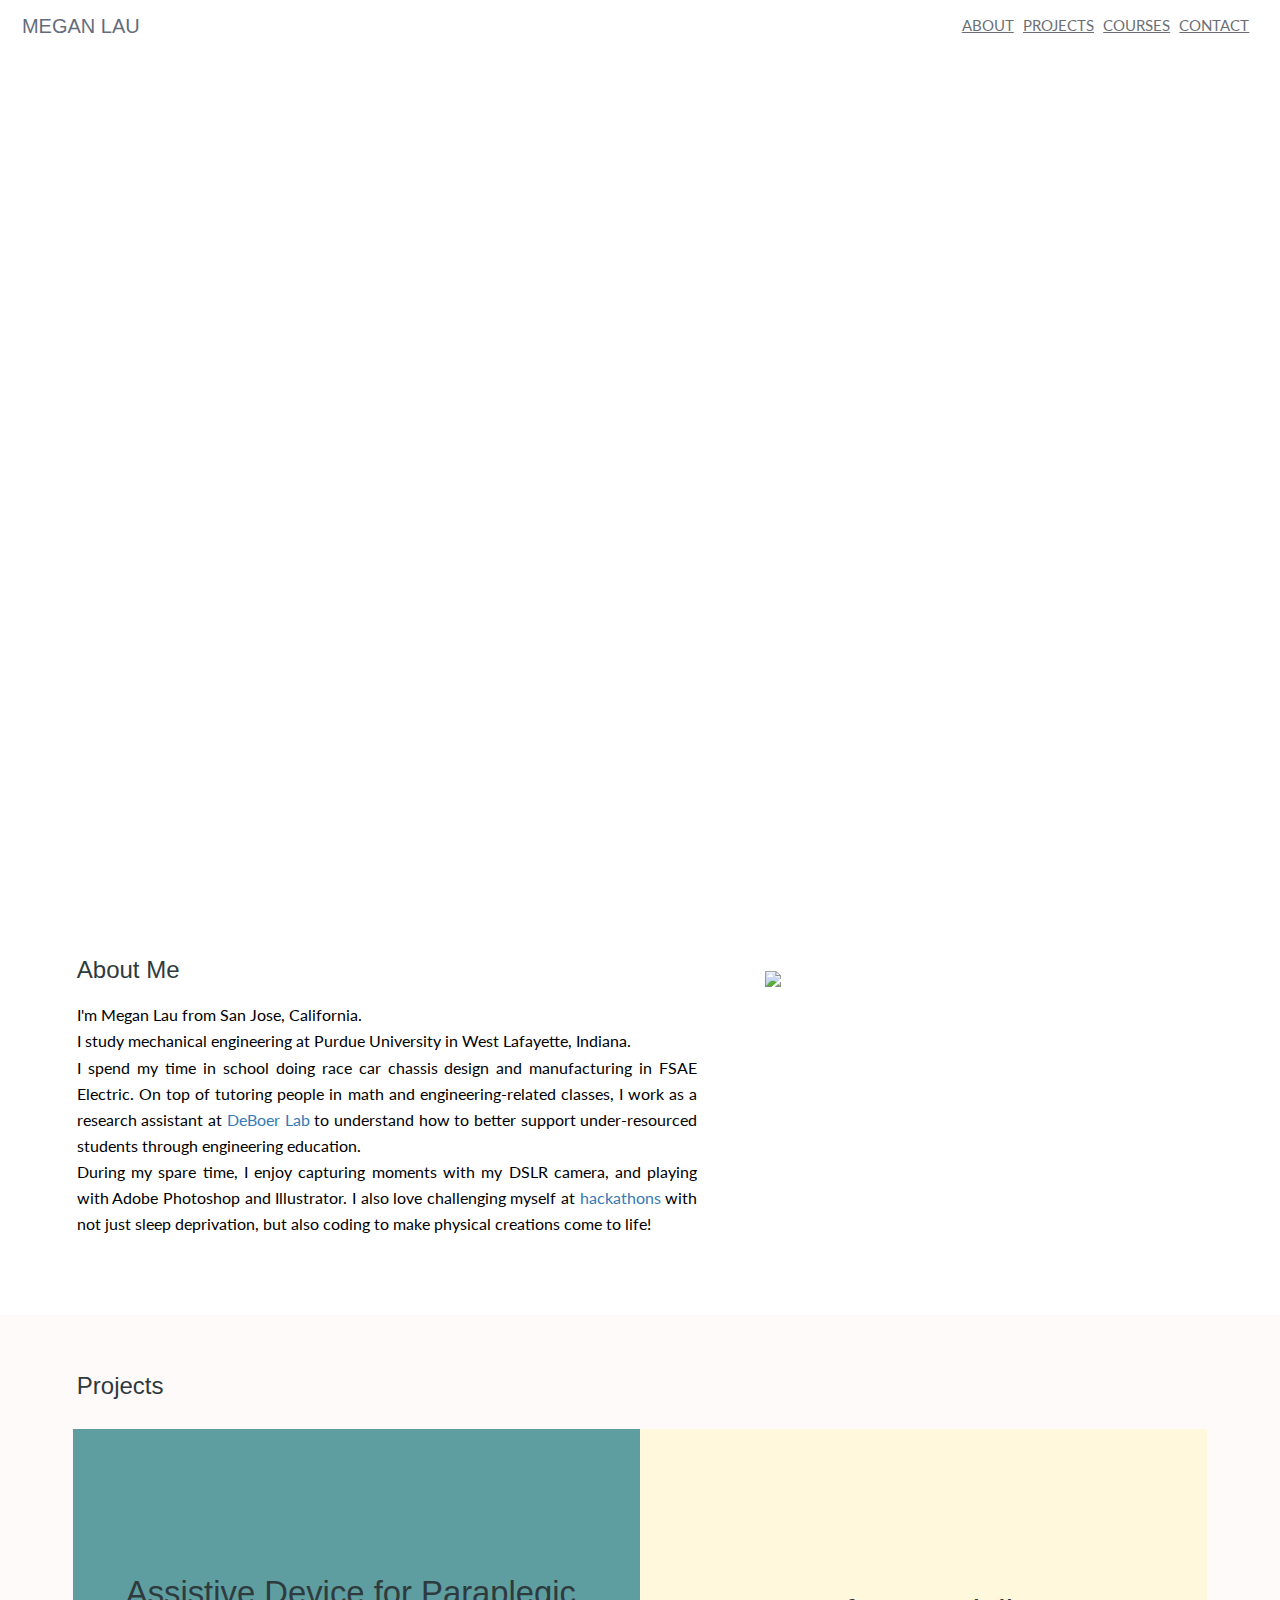
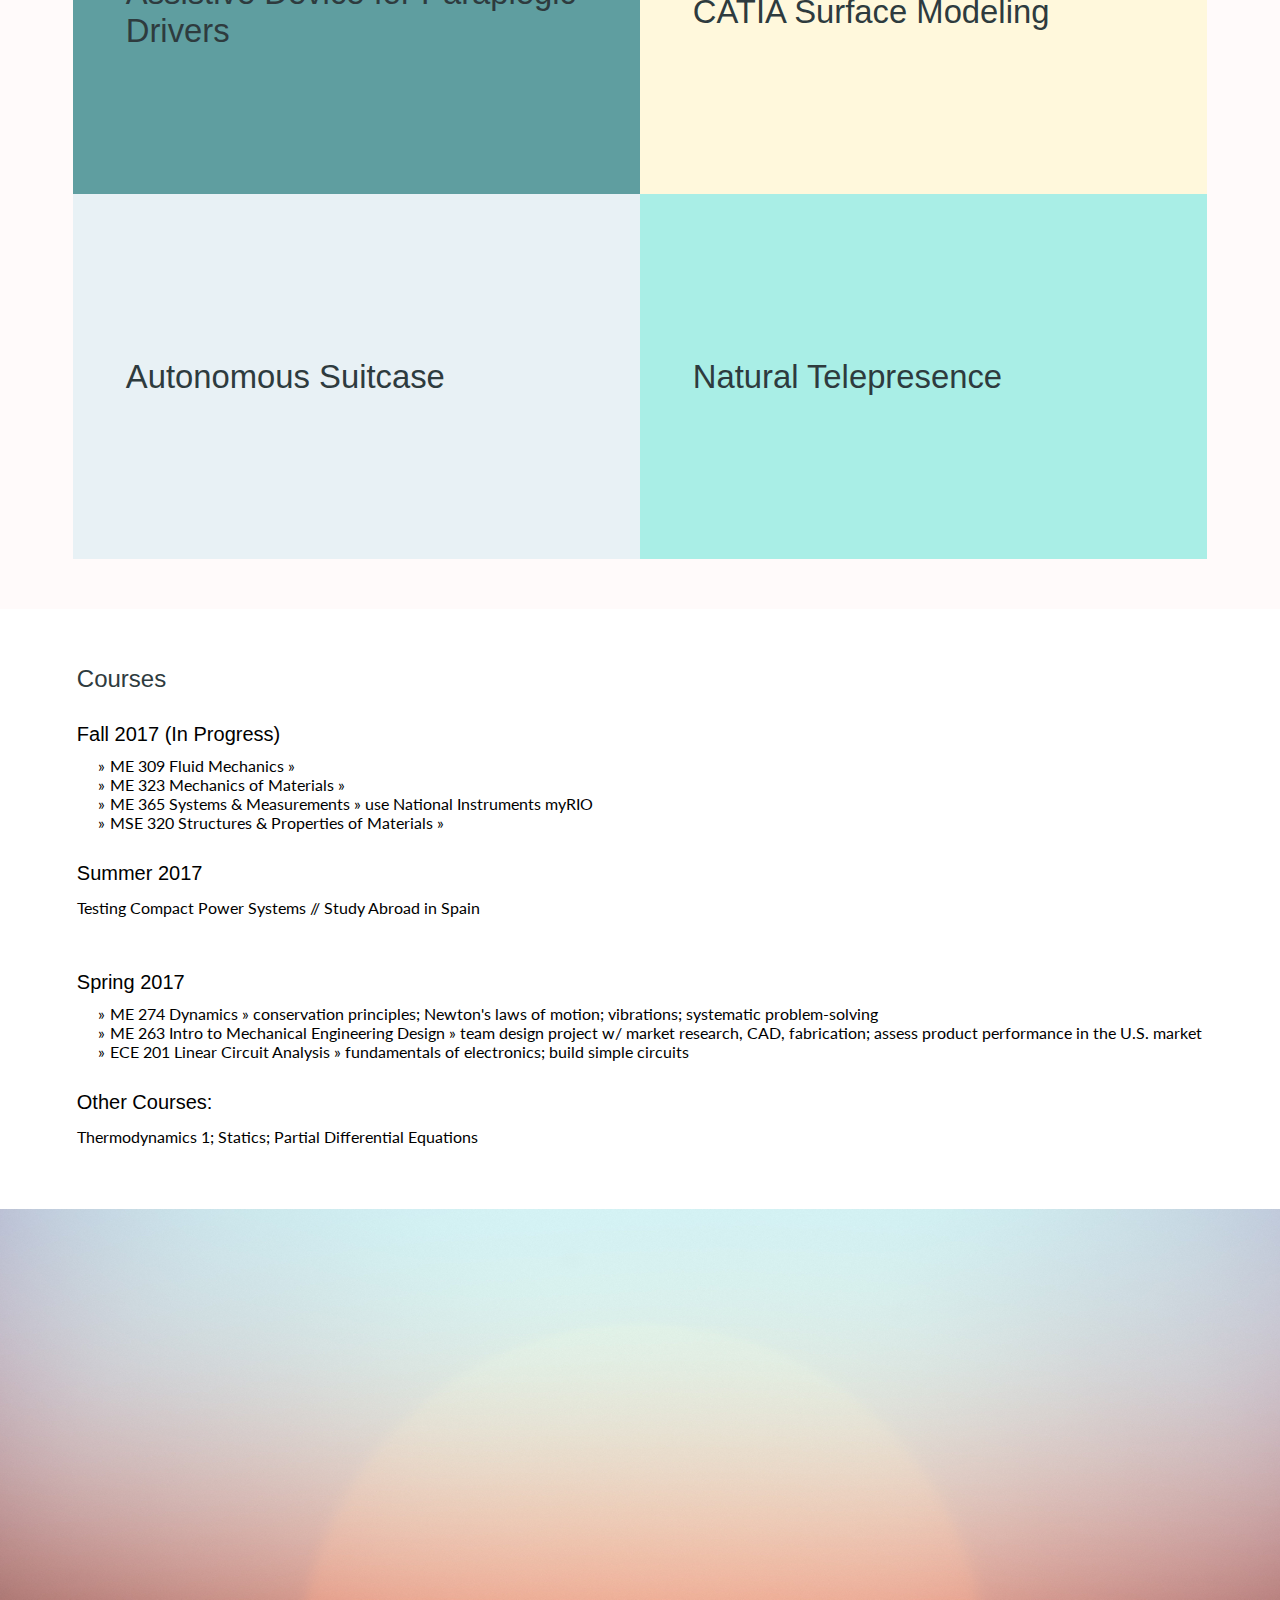
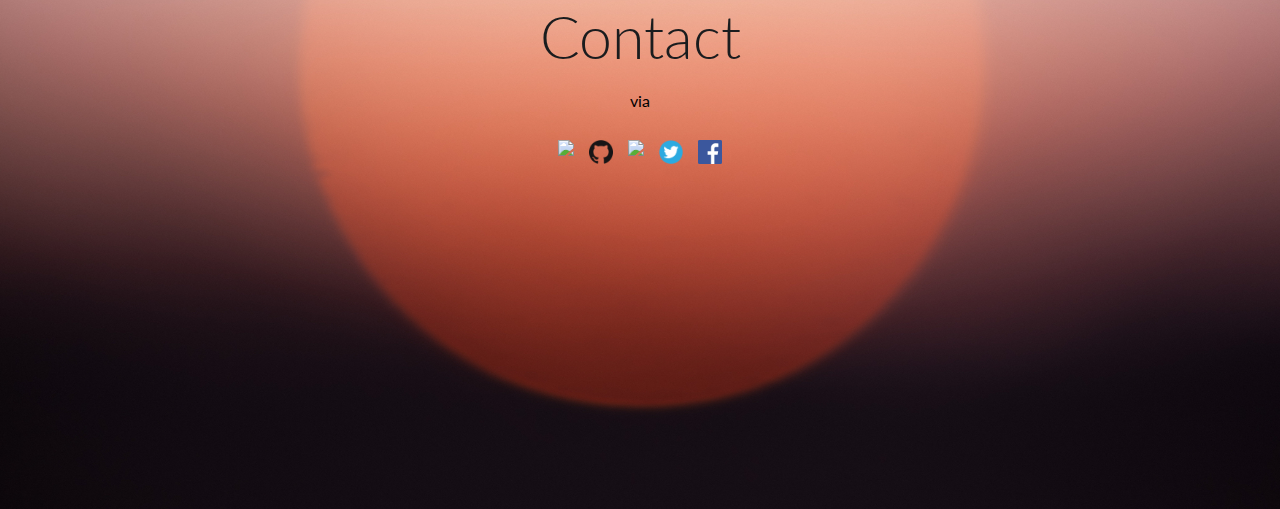
==== commit 0ad7cd71: "replaced logo images; inserted images" ====
--- a/docs/index.html
+++ b/docs/index.html
@@ -19,7 +19,7 @@
 
 	<body>
 		<!-- Title Page -->
-		<div id="welcome" class="welcome_box back_img smooth_scroll">
+		<div id="welcome" class="welcome_box smooth_scroll">
 			<div class="welcome_text" id="content">
 				<h1>Hi, I'm Megan!</h1>
 				<p id="subtitle">Purdue'19  |  Mechanical Engineering</p>
@@ -63,10 +63,10 @@
 		<div class="project_box smooth_scroll container-fluid sp" id="projects">
 			<h2>Projects</h2>
 			<div class="row" style="padding: 1%"">
-				<button type="button" class="btn btn-info col-sm-6" style="background-color: cadetblue" data-toggle="modal" data-target="#2017_PDAssist"><p>Assistive Device for Paraplegic Drivers</p></button>
-				<button type="button" class="btn btn-info col-sm-6" style="background-color: cornsilk" data-toggle="modal" data-target="#2017_CATIAMod"><p>CATIA Surface Modeling</p></button>
-				<button type="button" class="btn btn-info col-sm-6" style="background-color: #E8F1F5" data-toggle="modal" data-target="#2016_AutoSuit"><p>Autonomous Suitcase</p></button>
-				<button type="button" class="btn btn-info col-sm-6" style="background-color: #A9EEE6" data-toggle="modal" data-target="#2016_NatuTele"><p>Natural Telepresence</p></button>
+				<div class="col-sm-6"><button type="button" class="btn btn-info btn-block" style="background-color: cadetblue" data-toggle="modal" data-target="#2017_PDAssist"><p>Assistive Device for Paraplegic Drivers</p></button></div>
+				<div class="col-sm-6"><button type="button" class="btn btn-info btn-block" style="background-color: cornsilk" data-toggle="modal" data-target="#2017_CATIAMod"><p>CATIA Surface Modeling</p></button></div>
+				<div class="col-sm-6"><button type="button" class="btn btn-info btn-block" style="background-color: #E8F1F5" data-toggle="modal" data-target="#2016_AutoSuit"><p>Autonomous Suitcase</p></button></div>
+				<div class="col-sm-6"><button type="button" class="btn btn-info btn-block" style="background-color: #A9EEE6" data-toggle="modal" data-target="#2016_NatuTele"><p>Natural Telepresence</p></button></div>
       		</div>     			
  			<div id="2017_PDAssist" class="modal fade" role="dialog">
     			<div class="modal_size modal-dialog">
@@ -99,32 +99,105 @@
     						<h3 class="modal-title">CATIA V5 Surface Modeling</h3>
     					</div>
 						<div class="modal-body">
-							<div>
+							<div class="row">
+								<div id="AudiR8" class="carousel slide col-sm-5" data-ride="carousel">
+									<ol class="carousel-indicators">
+								      <li data-target="#AudiR8" data-slide-to="0" class="active"></li>
+								      <li data-target="#AudiR8" data-slide-to="1"></li>
+								    </ol>
+								    <div class="carousel-inner">
+							            <div class="item active">
+							            	<img src="images/2017_CATIAMod/car.png" style="width:100%;">
+							            	<div class="carousel-caption"><h4>Surfaces of Audi R8 Vehicle</h4></div>
+							            </div>
+							            <div class="item">
+							            	<img src="images/2017_CATIAMod/car2.jpeg" style="width:100%;">
+							            	<div class="carousel-caption"><h4>Complete Body of Car</h4></div>
+							            </div>
+							    	</div>
+							    	<a class="left carousel-control" href="#AudiR8" data-slide="prev">
+								        <span class="glyphicon glyphicon-chevron-left"></span>
+								    	<span class="sr-only">Previous</span>
+								    </a>
+								    <a class="right carousel-control" href="#AudiR8" data-slide="next">
+								    	<span class="glyphicon glyphicon-chevron-right"></span>
+								    	<span class="sr-only">Next</span>
+								    </a>
+								</div>
+							<div class="col-sm-7">
 								<h4>Audi R8</h4>
 								<p>As a first surface modeling project, I decided to challenge myself with CADing 
 								the body of a car.  I focused on learning to make surfaces with freestyle curves 
 								based on existing drawings.<br/>After finding the blueprints of the Audi R8, I 
 								used the Sketch Tracer workbench to import, position, and scale the four views 
-								(front, back, top, side) to a common axis.  I used the 3D curve tool inside the 
+								(front, back, top, side) to a common axis.  Afterwards I used the 3D curve tool inside the 
 								Freestyle workbench to draw individual paths for half of the car, then adjusted 
-								the cartesian coordinates and imposed tangency for each point. I moved on to 
+								the cartesian coordinates and imposed tangency for each point. Finally, I moved on to 
 								filling the paths in Generative Shape Design, and finally mirroring the surfaces 
 								to create the entire vehicle.</p>
 							</div>
-							<div>
-								<h4>Canon T2i Digital Camera</h4>
-								<p>Unlike the Audi R8, I used this exercise to further develop surface modeling 
-								skills while practicing 3D modeling real-life objects without blueprints or drawings.
-								<br/>Measuring my own camera with calipers, I translated dimensions of five different 
-								parts of the camera into a surface model. Inside generative shape design, I first 
-								modeled the lens by creating cylinders and using the circular pattern to rotate 
-								small square ridges that represent the rubber grip used to adjust focal length of 
-								the lens. Next, I used curves in both the frontal and profile planes to create both 
-								the sun shield and lens cover. With both generative shape design and freestyle workbenches, 
-								I drew paths and moved individual points to create a rough model of the camera body. T
-								he last component is the knob used to switch between different camera modes (e.g. 
-								portait, automatic). Similar to the grip on the lens, I rotated small ridges on a conical 
-								frustrum to complete the CAD exercise.</p>
+							<div style="height: 1.5em;"></div>
+							</div>
+							<div class="row">
+								<div id="Camera" class="carousel slide col-sm-5" data-ride="carousel">
+									<ol class="carousel-indicators">
+								      <li data-target="#Camera" data-slide-to="0" class="active"></li>
+								      <li data-target="#Camera" data-slide-to="1"></li>
+								      <li data-target="#Camera" data-slide-to="2"></li>
+								      <li data-target="#Camera" data-slide-to="3"></li>
+								      <li data-target="#Camera" data-slide-to="4"></li>
+								      <li data-target="#Camera" data-slide-to="5"></li>
+								    </ol>
+								    <div class="carousel-inner">
+							            <div class="item active">
+							            	<img src="images/2017_CATIAMod/camera.png" style="width:100%;">
+							            	<div class="carousel-caption"><h4>Entire Camera</h4></div>
+							            </div>
+							            <div class="item">
+							            	<img src="images/2017_CATIAMod/body.png" style="width:100%;">
+							            	<div class="carousel-caption"><h4>Camera Body</h4></div>
+							            </div>
+							            <div class="item">
+							            	<img src="images/2017_CATIAMod/hood.png" style="width:100%;">
+							            	<div class="carousel-caption"><h4>Hood</h4></div>
+							            </div>
+							            <div class="item">
+							            	<img src="images/2017_CATIAMod/lens.png" style="width:100%;">
+							            	<div class="carousel-caption"><h4>Lens</h4></div>
+							            </div>
+							            <div class="item">
+							            	<img src="images/2017_CATIAMod/lenscap.png" style="width:100%;">
+							            	<div class="carousel-caption"><h4>Lens Cap</h4></div>
+							            </div>
+							            <div class="item">
+							            	<img src="images/2017_CATIAMod/modebutton.png" style="width:100%;">
+							            	<div class="carousel-caption"><h4>Mode Selection Knob</h4></div>
+							            </div>
+							    	</div>
+							    	<a class="left carousel-control" href="#Camera" data-slide="prev">
+								        <span class="glyphicon glyphicon-chevron-left"></span>
+								    	<span class="sr-only">Previous</span>
+								    </a>
+								    <a class="right carousel-control" href="#Camera" data-slide="next">
+								    	<span class="glyphicon glyphicon-chevron-right"></span>
+								    	<span class="sr-only">Next</span>
+								    </a>
+								</div>
+								<div class="col-sm-7">
+									<h4>Canon T2i Digital Camera</h4>
+									<p>Unlike the Audi R8, I used this exercise to further develop surface modeling 
+									skills while practicing 3D modeling real-life objects without blueprints or drawings.
+									<br/>Measuring my own camera with calipers, I translated dimensions of five different 
+									parts of the camera into a surface model. Inside generative shape design, I first 
+									modeled the lens by creating cylinders and using the circular pattern to rotate 
+									small square ridges that represent the rubber grip used to adjust focal length of 
+									the lens. Next, I used curves in both the frontal and profile planes to create both 
+									the sun shield and lens cover. With both generative shape design and freestyle workbenches, 
+									I drew paths and moved individual points to create a rough model of the camera body. T
+									he last component is the knob used to switch between different camera modes (e.g. 
+									portait, automatic). Similar to the grip on the lens, I rotated small ridges on a conical 
+									frustrum to complete the CAD exercise.</p>
+								</div>
 							</div>
 						</div>
 					</div>
@@ -139,18 +212,43 @@
     						<h3 class="modal-title">Autonomous Suitcase</h3>
     					</div>
 						<div class="modal-body">
-							<img src="./images/autonsuitcase.jpg" />
-							<p>My friends and I decided we wanted our carry-on luggages to follow us around the 
-							airport so we could have a hands-free journey sometime in the near future. We thought 
-							of problems like how to support the luggage, move the entire apparatus, and have the 
-							frame follow its user. <br/> With an Xbox Kinect 
-							and prior experience with brushless skateboard motors, we split tasks amongst each 
-							other. As two people CAD-ed and laser cut the luggage frame using MDF boards, I worked 
-							with another friend to write the necessary program in Python which would allow the 
-							system to move. We utilized ROS python packages to control the skateboard wheels and 
-							speed controllers. Then, integrated Kinect's existing motion tracking code such 
-							that the wheels would move forward and turn in the same direction as the person being 
-							tracked by the Kinect. Thus, code + MDF luggage frame = Autonomous Suitcase! </p>
+							<div id="autosuit" class="carousel slide col-sm-4" data-ride="carousel">
+								<ol class="carousel-indicators">
+							      <li data-target="#autosuit" data-slide-to="0" class="active"></li>
+							      <li data-target="#autosuit" data-slide-to="1"></li>
+							    </ol>
+							    <div class="carousel-inner">
+						            <div class="item active">
+						            	<img src="./images/suitcaseframe.jpg" style="width:100%;">
+						            	<div class="carousel-caption"><h4>Frame</h4></div>
+						            </div>
+						            <div class="item">
+						            	<img src="./images/autonsuitcase.jpg" style="width:100%;">
+						            	<div class="carousel-caption"><h4>Frame with Suitcase</h4></div>
+						            </div>
+						    	</div>
+						    	<a class="left carousel-control" href="#autosuit" data-slide="prev">
+							        <span class="glyphicon glyphicon-chevron-left"></span>
+							    	<span class="sr-only">Previous</span>
+							    </a>
+							    <a class="right carousel-control" href="#autosuit" data-slide="next">
+							    	<span class="glyphicon glyphicon-chevron-right"></span>
+							    	<span class="sr-only">Next</span>
+							    </a>
+							</div>
+							<div class="col-sm-8">
+								<p>My friends and I decided we wanted our carry-on luggages to follow us around the 
+								airport so we could have a hands-free journey sometime in the near future. We thought 
+								of problems like how to support the luggage, move the entire apparatus, and have the 
+								frame follow its user.</p>
+								<p>With an Xbox Kinect and prior experience with brushless skateboard motors, we split tasks amongst each 
+								other. As two people CAD-ed and laser cut the luggage frame using MDF boards, I worked 
+								with another friend to write the necessary program in Python which would allow the 
+								system to move. We utilized ROS python packages to control the skateboard wheels and 
+								speed controllers. Then, integrated Kinect's existing motion tracking code such 
+								that the wheels would move forward and turn in the same direction as the person being 
+								tracked by the Kinect. Thus, code + MDF luggage frame = Autonomous Suitcase! </p>
+							</div>
 						</div>
 					</div>
 				</div>
@@ -191,13 +289,13 @@
 				<ul>
 					<li>ME 309 Fluid Mechanics » </li>
 					<li>ME 323 Mechanics of Materials » </li>
-					<li>ME 365 Measurement Systems »  </li>
+					<li>ME 365 Systems &amp Measurements » use National Instruments myRIO </li>
 					<li>MSE 320 Structures &amp Properties of Materials »  </li>
 				</ul>
 			</div>
 			<div>
 				<h3>Summer 2017</h3>
-				<p>Study Abroad in Spain</p>
+				<p>Testing Compact Power Systems // Study Abroad in Spain</p>
 			</div>
 			<div>
 				<h3>Spring 2017</h3>
@@ -211,11 +309,11 @@
 			</div>
 			<div>
 				<h3>Other Courses:</h3>
-				<p>Thermodynamics 1 (ME 200); Statics (ME 270); Partial Differential Equations (MA 303)</p>
-			</div>
-		</div>
-
-		<div class="contact_box back_img" id="contact">
+				<p>Thermodynamics 1; Statics; Partial Differential Equations</p>
+			</div>
+		</div>
+
+		<div class="contact_box" id="contact">
 			<div>
 				<h1 style="padding-top: 42vh; color: #1a1c1e">Contact</h1>
 				<p style="text-align: center">via</p>
@@ -224,6 +322,7 @@
 					<a href="https://github.com/moylau27/" target="_blank"><img src="./images/logos/github.png" class="social_icon"/></a>
 					<a href="https://devpost.com/moylau27" target="_blank"><img src="./images/logos/devpost.png" class="social_icon"/></a>
 					<a href="https://twitter.com/meeeganlau" target="_blank"><img src="./images/logos/twitter.png" class="social_icon"/></a>
+					<a href="https://facebook.com/meganolau" target="_blank"><img src="./images/logos/fb-blue.png" class="social_icon"/></a>
 				</p>
 			</div>
 		</div>
@@ -237,7 +336,7 @@
 			      $('html, body').animate({
 			        scrollTop: $(hash).offset().top
 			    	}, 625, function(){ 
-			    	window.location.hash = hash; });			    	}
+			    	window.location.hash = hash; }); }
 		  	}); });
 		</script>
 	</body>
--- a/docs/main.css
+++ b/docs/main.css
@@ -19,7 +19,10 @@
 	padding-left: 0;
 }
 
-.back_img {
+.welcome_box {
+	background-image: url(./images/valenciabeach.JPG);
+	background-attachment: fixed;
+	top: 0; left: 0; right: 0;
 	background-position: center;
 	background-repeat: no-repeat;
 	background-blend-mode: overlay;
@@ -27,11 +30,6 @@
 	width: 100%; height: 100vh;
 	min-width: 100%; min-height: 600px;
 	overflow: hidden;
-}
-.welcome_box {
-	background-image: url(./images/valenciabeach.JPG);
-	background-attachment: fixed;
-	top: 0; left: 0; right: 0;
 }
 .welcome_text {
 	text-align: center;
@@ -83,25 +81,24 @@
 	clear: both;
 	box-sizing: border-box;
 }
+.project_box .col-sm-6 { padding: 0; }
 .btn {
-	cursor: pointer;
-	display: inline-block;
 	position: relative;
 	height: calc(10em + 25vh);
 	float: left;
-	padding: 2%;
-	text-decoration: blink;
 	box-sizing: border-box;
-	border: none;
-	border-radius: 0;
+	border: none; border-radius: 0;
 	box-shadow: none;
+	white-space: normal;
 	word-wrap: break-word;
+	text-align: left;
 }
 .btn:active, .btn:hover, .btn:focus { outline: none; }
 .btn p {
-	font: calc(20px + 1.32vw) 'Futura', 'Trebuchet MS', sans-serif;
+	font: calc(20px + 1vw) 'Futura', 'Trebuchet MS', sans-serif;
 	color: #2E3B3E;
-	padding: 2.75%;
+	padding: 7.5%;
+	text-align: left;
 }
 .btn p:hover, .btn p:focus { text-decoration: underline; }
 .modal { background: rgba(26, 28, 30, 0.85); max-width: 100%;}
@@ -122,8 +119,10 @@
 	margin: 8% auto;
 	background: transparent;
 }
-.modal-title, .modal-body p, .modal-body h4, .modal-body h5, .modal-body ul { color: mintcream; }
+.modal-title, .modal-body p, .modal-body h3, .modal-body h4, .modal-body h5, .modal-body ul { color: mintcream;}
+.modal h3 {padding-bottom: 0.85em;}
 .modal-body img { box-sizing: border-box; }
+.carousel-control{background: no-repeat none;}
 .close {
 	color: white;
 	font-size: 3.25em;
@@ -141,8 +140,15 @@
 
 .contact_box {
 	background: url("./images/sunsetbokeh.jpg");
+	background-position: center;
+	background-repeat: no-repeat;
+	background-size: cover;
+	width: 100%; height: 100vh;
+	min-width: 100%; min-height: 600px;
+	overflow: hidden;
 }
 .social_icon { display: inline-block; margin: 0.35em; height: 1.5em; }
+.social_icon:hover, .social_icon:focus { opacity: 0.8; }
 
 link { color: rgba(34,110,147,1.0000000000); }
 ul {
@@ -163,7 +169,6 @@
   	margin: 0;
   	text-align: justify;
 }
-br { line-height: 150%; }
 h1 {
 	font: calc(30px + 2.3vw) 'Lato', sans-serif;
 	font-weight: 300;
@@ -187,5 +192,6 @@
 	font: 18px 'Lato', sans-serif;
 	font-style: italic;
 	text-decoration: underline;
-	padding-top: 0.37em;
+	margin: 0;
+	padding-bottom: 0.37em;
 }
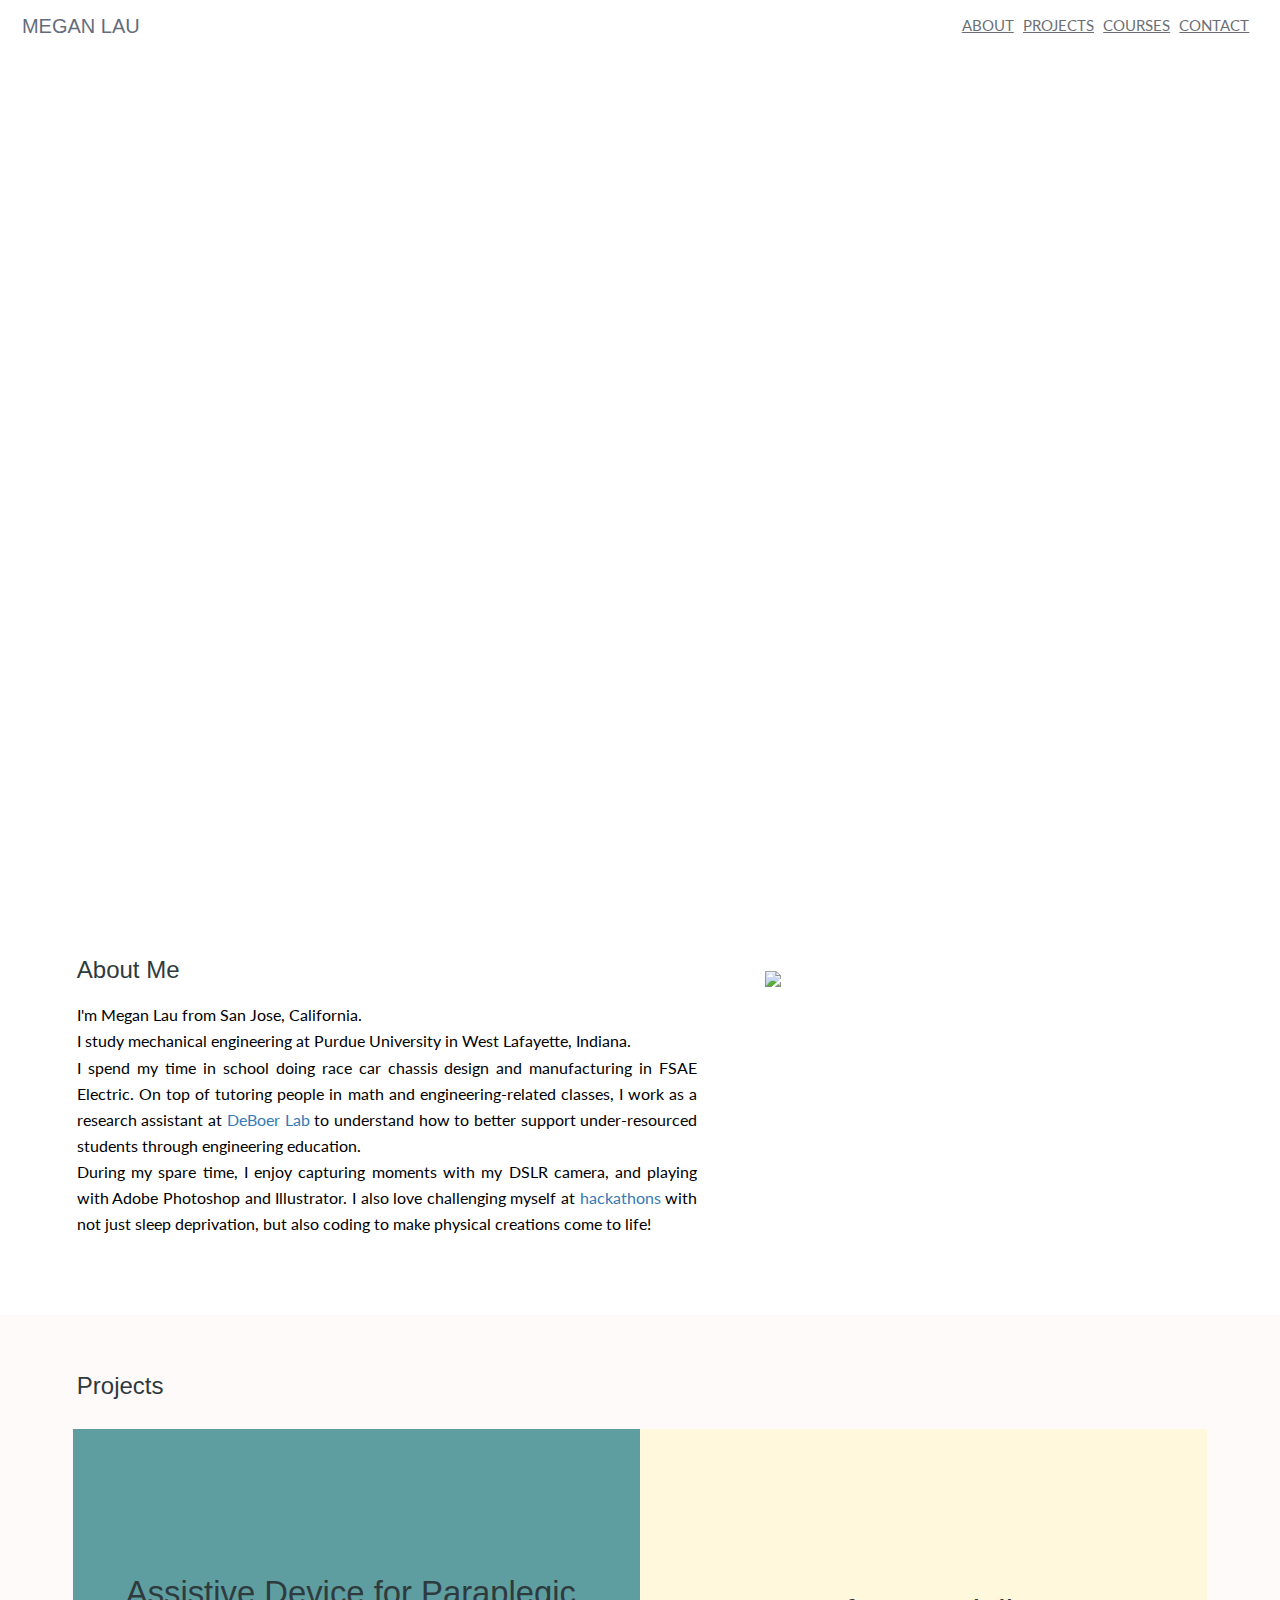
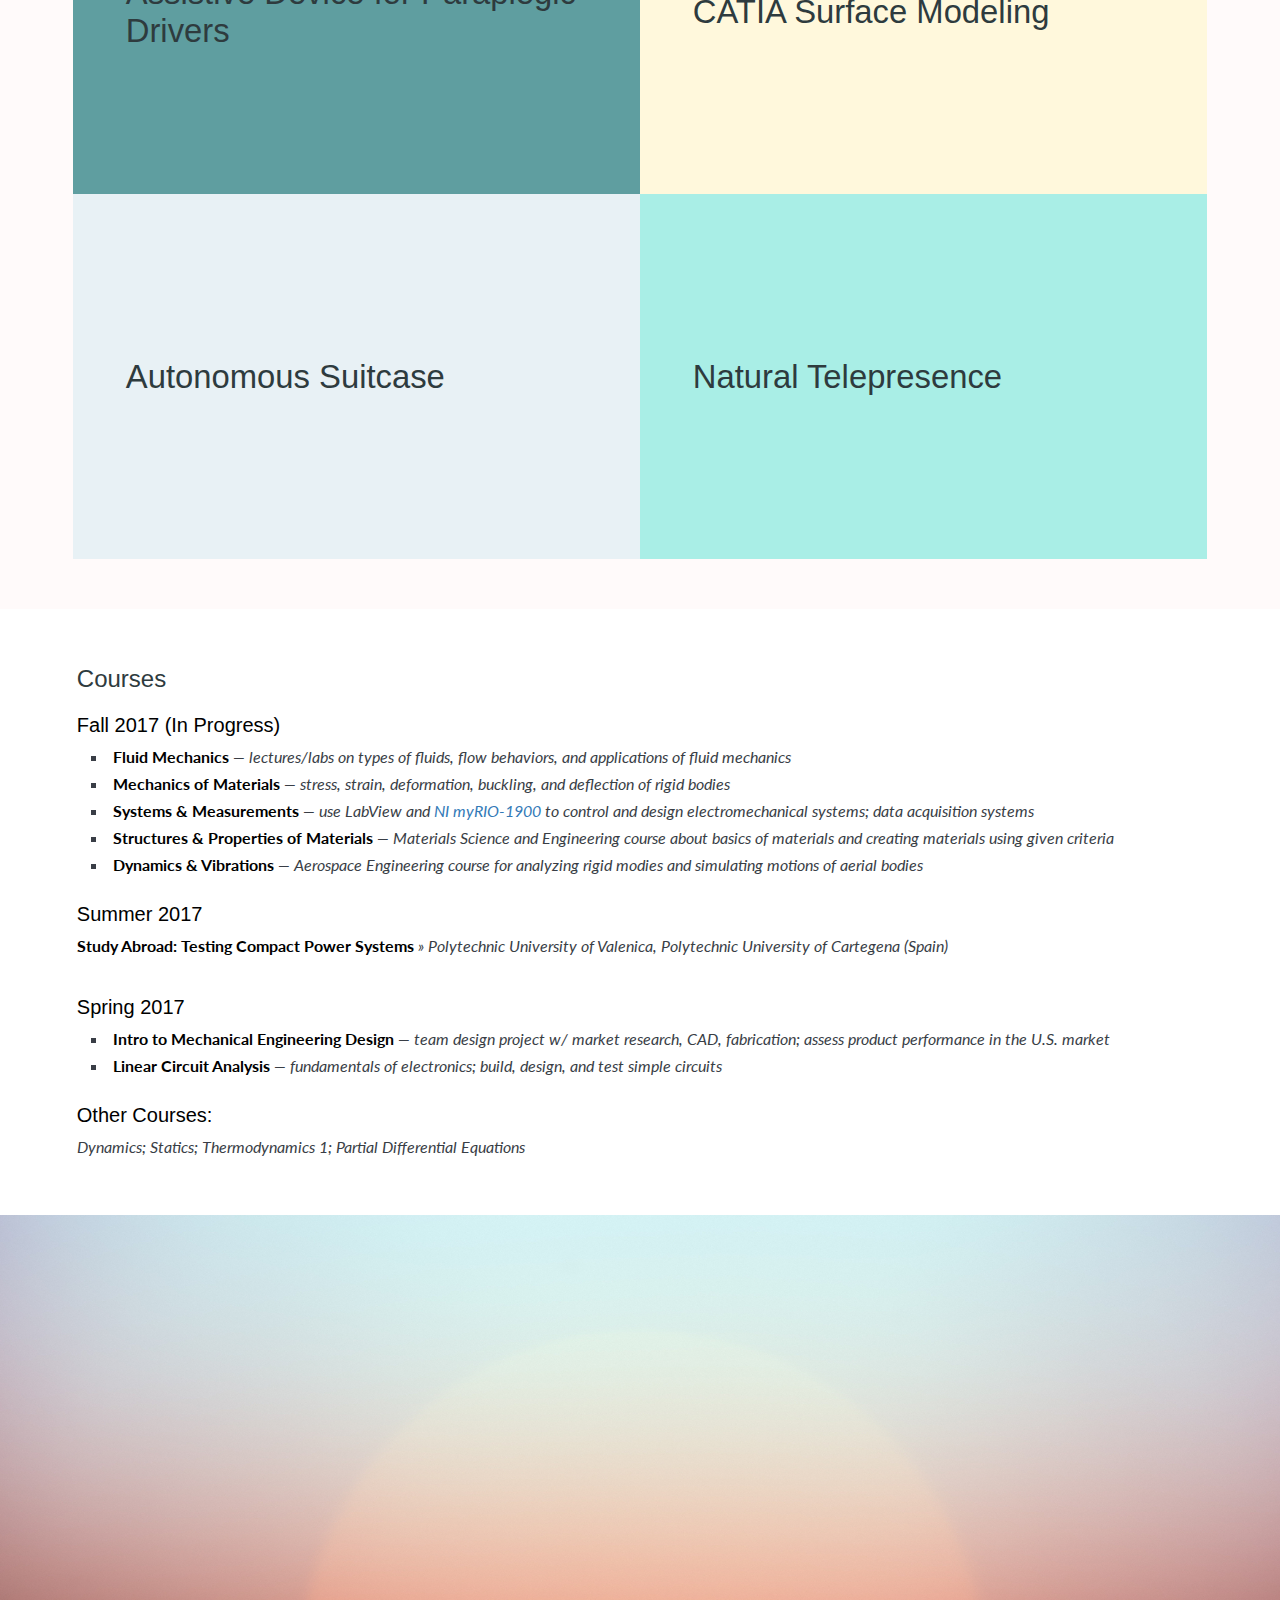
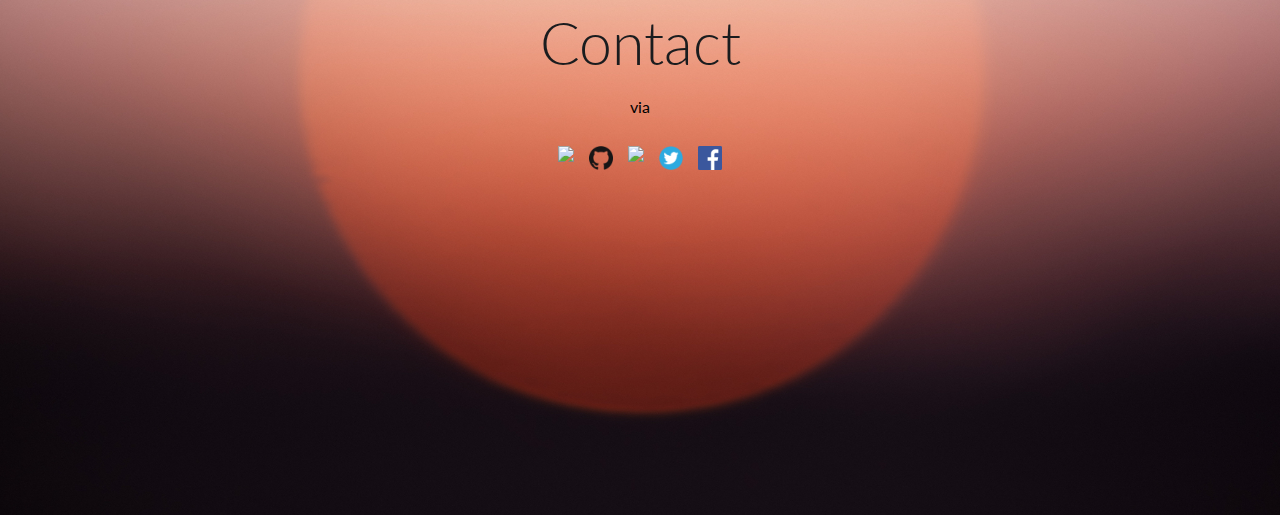
==== commit 408ddf67: "add piwix tracking" ====
--- a/docs/index.html
+++ b/docs/index.html
@@ -1,6 +1,21 @@
 <!DOCTYPE html>
 
 <html>
+	<!-- Piwik -->
+	<script type="text/javascript">
+	  var _paq = _paq || [];
+	  /* tracker methods like "setCustomDimension" should be called before "trackPageView" */
+	  _paq.push(['trackPageView']);
+	  _paq.push(['enableLinkTracking']);
+	  (function() {
+	    var u="//meganlau.innocraft.cloud/";
+	    _paq.push(['setTrackerUrl', u+'piwik.php']);
+	    _paq.push(['setSiteId', '1']);
+	    var d=document, g=d.createElement('script'), s=d.getElementsByTagName('script')[0];
+	    g.type='text/javascript'; g.async=true; g.defer=true; g.src=u+'piwik.js'; s.parentNode.insertBefore(g,s);
+	  })();
+	</script>
+
 	<head lang="en">
 		<meta charset="utf-8">
 		<meta name="viewport" content="width=device-width, initial-scale=1.0">
@@ -79,13 +94,17 @@
 							<section>
 								<h4>Overview</h4>
 								<img src="./images/2017_PDAssist/apparatus.png" class="col-sm-4" style="float: right;" />
-								<p>In a sophomore mechanical engineering design course (<a href="#courses" style="color: salmon;" data-dismiss="modal">ME 263</a>), the class was tasked to conduct market research, search for relevant patents, design, CAD, and build a prototype of any assistive device. My team decided to address the need for hand-operated vehicles used by those whom experience difficulties with leg movements and paraplegics, or individuals paralyzed from the waist down. Due to limited leg movement, these people cannot operate a vehicle on their own and must use a device that can control both foot pedals while steering the wheel. </p>
-								<p>While looking through current products on the U.S. market, we found quite a few problems with the existing benchmarks. Many of the hand-controlled designs were ineffective, fragile, difficult to install, and intrusive to non-handicapped drivers (device may cover or replace the typical steering wheel and foot pedals). Also, though products like electronic hand control systems function well and have good customer reviews, they are not affordable solutions. We combined these with findings from interviews with members of our target audience to create a list of requirements for our product.</p>
+								<p>In a sophomore mechanical engineering design course (<a href="#courses" style="color: salmon;" data-dismiss="modal">ME 263</a>), the class was tasked to design any assistive device. Other tasks include conducting market research, search for relevant patents, 3D modeling, Design for Assembly analysis, and prototyping. </p> 
+								<p>My team decided to address the need for hand-operated vehicles used by those whom experience difficulties with leg movements and paraplegics, or individuals paralyzed from the waist down. Due to limited leg movement, these people cannot operate a vehicle on their own and must use a device that can control both foot pedals while steering the wheel. </p>
 								<p>Aiming to design a system that avoids issues with current products while keeping human-centered design considerations in mind, we wanted to ensure that the final product is ergonomic / comfortable, safe to use, not obstructive to any driver, and inexpensive. At the end of the semester, our team (Team DREAM) eventually created “DREAM Driving” so people who cannot operate the foot pedals in a car may drive whenever and wherever they want.</p>
 							</section>
 							<section>
 								<h4>How It Works</h4>
 								<p>This driver assistive device has intuitive hand controls, such that the user need only push the entire handle to control the brake pedal and pull on the lever to accelerate. While the user steers with one hand, the other is placed on the hand controls, which consists of a typical bicycle grip and bike brake lever secured to one end of an L-shaped tube. This tube is attached to a single-plane pivot that is mounted on the vehicle’s dashboard. Starting from within the L-shaped tube, two bowden cables run along the kick panel and run behind the car pedals with 3D-printed attachments. When force is applied to the hand controls, the cables pull on their respective pedals back towards the front of the vehicle.</p>
+							</section>
+							<section>
+								<h4>Background Research</h4>
+								<p>While looking through current products on the U.S. market, we found the existing benchmarks to be ineffective, fragile, difficult to install, and intrusive to non-handicapped drivers (device might cover the steering wheel and/or foot pedals). Also products like electronic hand control systems function very well, but are not affordable solutions (e.g Kempf, Guidosimplex). We combined these with findings from interviews with members of our target audience to create House of Quality, detailing consumer and engineering requirements.</p>
 							</section>
 						</div>
 					</div>
@@ -100,7 +119,7 @@
     					</div>
 						<div class="modal-body">
 							<div class="row">
-								<div id="AudiR8" class="carousel slide col-sm-5" data-ride="carousel">
+								<div id="AudiR8" class="carousel slide col-sm-5" data-ride="carousel" data-interval="false">
 									<ol class="carousel-indicators">
 								      <li data-target="#AudiR8" data-slide-to="0" class="active"></li>
 								      <li data-target="#AudiR8" data-slide-to="1"></li>
@@ -139,7 +158,7 @@
 							<div style="height: 1.5em;"></div>
 							</div>
 							<div class="row">
-								<div id="Camera" class="carousel slide col-sm-5" data-ride="carousel">
+								<div id="Camera" class="carousel slide col-sm-5" data-ride="carousel" data-interval="false">
 									<ol class="carousel-indicators">
 								      <li data-target="#Camera" data-slide-to="0" class="active"></li>
 								      <li data-target="#Camera" data-slide-to="1"></li>
@@ -212,7 +231,7 @@
     						<h3 class="modal-title">Autonomous Suitcase</h3>
     					</div>
 						<div class="modal-body">
-							<div id="autosuit" class="carousel slide col-sm-4" data-ride="carousel">
+							<div id="autosuit" class="carousel slide col-sm-4" data-ride="carousel" data-interval="false">
 								<ol class="carousel-indicators">
 							      <li data-target="#autosuit" data-slide-to="0" class="active"></li>
 							      <li data-target="#autosuit" data-slide-to="1"></li>
@@ -282,34 +301,33 @@
 		</div>
 
 		<!-- Courses -->
-		<div class="course_box smooth_scroll sp" id="courses">  <!-- Shift+Option+backslash = » -->
+		<div class="course_box sp smooth_scroll" id="courses">  <!-- Shift+Option+backslash = » -->
 			<h2>Courses</h2>
 			<div>
 				<h3>Fall 2017 (In Progress)</h3>
 				<ul>
-					<li>ME 309 Fluid Mechanics » </li>
-					<li>ME 323 Mechanics of Materials » </li>
-					<li>ME 365 Systems &amp Measurements » use National Instruments myRIO </li>
-					<li>MSE 320 Structures &amp Properties of Materials »  </li>
+					<li><span>Fluid Mechanics</span> &#8212 lectures/labs on types of fluids, flow behaviors, and applications of fluid mechanics</li>
+					<li><span>Mechanics of Materials</span> &#8212 stress, strain, deformation, buckling, and deflection of rigid bodies</li>
+					<li><span>Systems &amp Measurements</span> &#8212 use LabView and <a href="http://www.ni.com/product-documentation/14604/en/">NI myRIO-1900</a> to control and design electromechanical systems; data acquisition systems </li>
+					<li><span>Structures &amp Properties of Materials</span> &#8212  Materials Science and Engineering course about basics of materials and creating materials using given criteria</li>
+					<li><span>Dynamics &amp Vibrations</span> &#8212 Aerospace Engineering course for analyzing rigid modies and simulating motions of aerial bodies </li>
 				</ul>
 			</div>
 			<div>
 				<h3>Summer 2017</h3>
-				<p>Testing Compact Power Systems // Study Abroad in Spain</p>
+				<p><span>Study Abroad: Testing Compact Power Systems</span> » Polytechnic University of Valenica, Polytechnic University of Cartegena (Spain)  </p>
 			</div>
 			<div>
 				<h3>Spring 2017</h3>
 				<ul>
-					<li>ME 274 Dynamics »  conservation principles; Newton's laws of motion; vibrations; 
-					systematic problem-solving</li>
-					<li>ME 263 Intro to Mechanical Engineering Design »  team design project w/ market 
+					<li><span>Intro to Mechanical Engineering Design</span> &#8212 team design project w/ market 
 					research, CAD, fabrication; assess product performance in the U.S. market </li>
-					<li>ECE 201 Linear Circuit Analysis »  fundamentals of electronics; build simple circuits</li>
+					<li><span>Linear Circuit Analysis</span> &#8212 fundamentals of electronics; build, design, and test simple circuits</li>
 				</ul>
 			</div>
 			<div>
 				<h3>Other Courses:</h3>
-				<p>Thermodynamics 1; Statics; Partial Differential Equations</p>
+				<p>Dynamics; Statics; Thermodynamics 1; Partial Differential Equations</p>
 			</div>
 		</div>
 
@@ -339,6 +357,15 @@
 			    	window.location.hash = hash; }); }
 		  	}); });
 		</script>
+
+		<!--Modal with Carousel: stop auto-sliding in background-->
+		<script>
+			$("#AudiR8").click(function(e) {
+		    e.preventDefault();
+		    $('#AudiR8').toggle();
+		    $('#AudiR8').get(0).focus();
+			}); 
+		</script>
 	</body>
 </html>
 
--- a/docs/main.css
+++ b/docs/main.css
@@ -137,6 +137,7 @@
 	justify-content: center;
 	clear: both;
 }
+.course_box span{font-style: normal; color: black; font-weight: bold;}
 
 .contact_box {
 	background: url("./images/sunsetbokeh.jpg");
@@ -151,15 +152,16 @@
 .social_icon:hover, .social_icon:focus { opacity: 0.8; }
 
 link { color: rgba(34,110,147,1.0000000000); }
-ul {
-	color: black;
+.course_box p, ul {
+	color: #393E46;
 	font: 16px 'Lato', sans-serif;
-	list-style: none;
+	font-style: italic;
+	list-style: square inside;
 	margin-left: 1.3em;
-	text-indent: -1.3em;
+	text-indent: -1.3em; 
 }
-.sp li { margin-left: 12px;	text-indent: -12px; }
-.sp li:before { content: "»"; padding-right: 5px; }
+.sp li { margin-left: 15px;	text-indent: -22px; padding-bottom: 0.5em;}
+.sp li:before { padding-right: 3px; }
 p {
 	color: black;
 	font: 16px 'Lato', sans-serif;
@@ -186,7 +188,7 @@
 h3 {
 	font: 20px 'Futura', sans-serif;
   	color: black;
-  	padding-top: 0.5em;
+  	padding-top: 0.05em;
 }
 h4 {
 	font: 18px 'Lato', sans-serif;
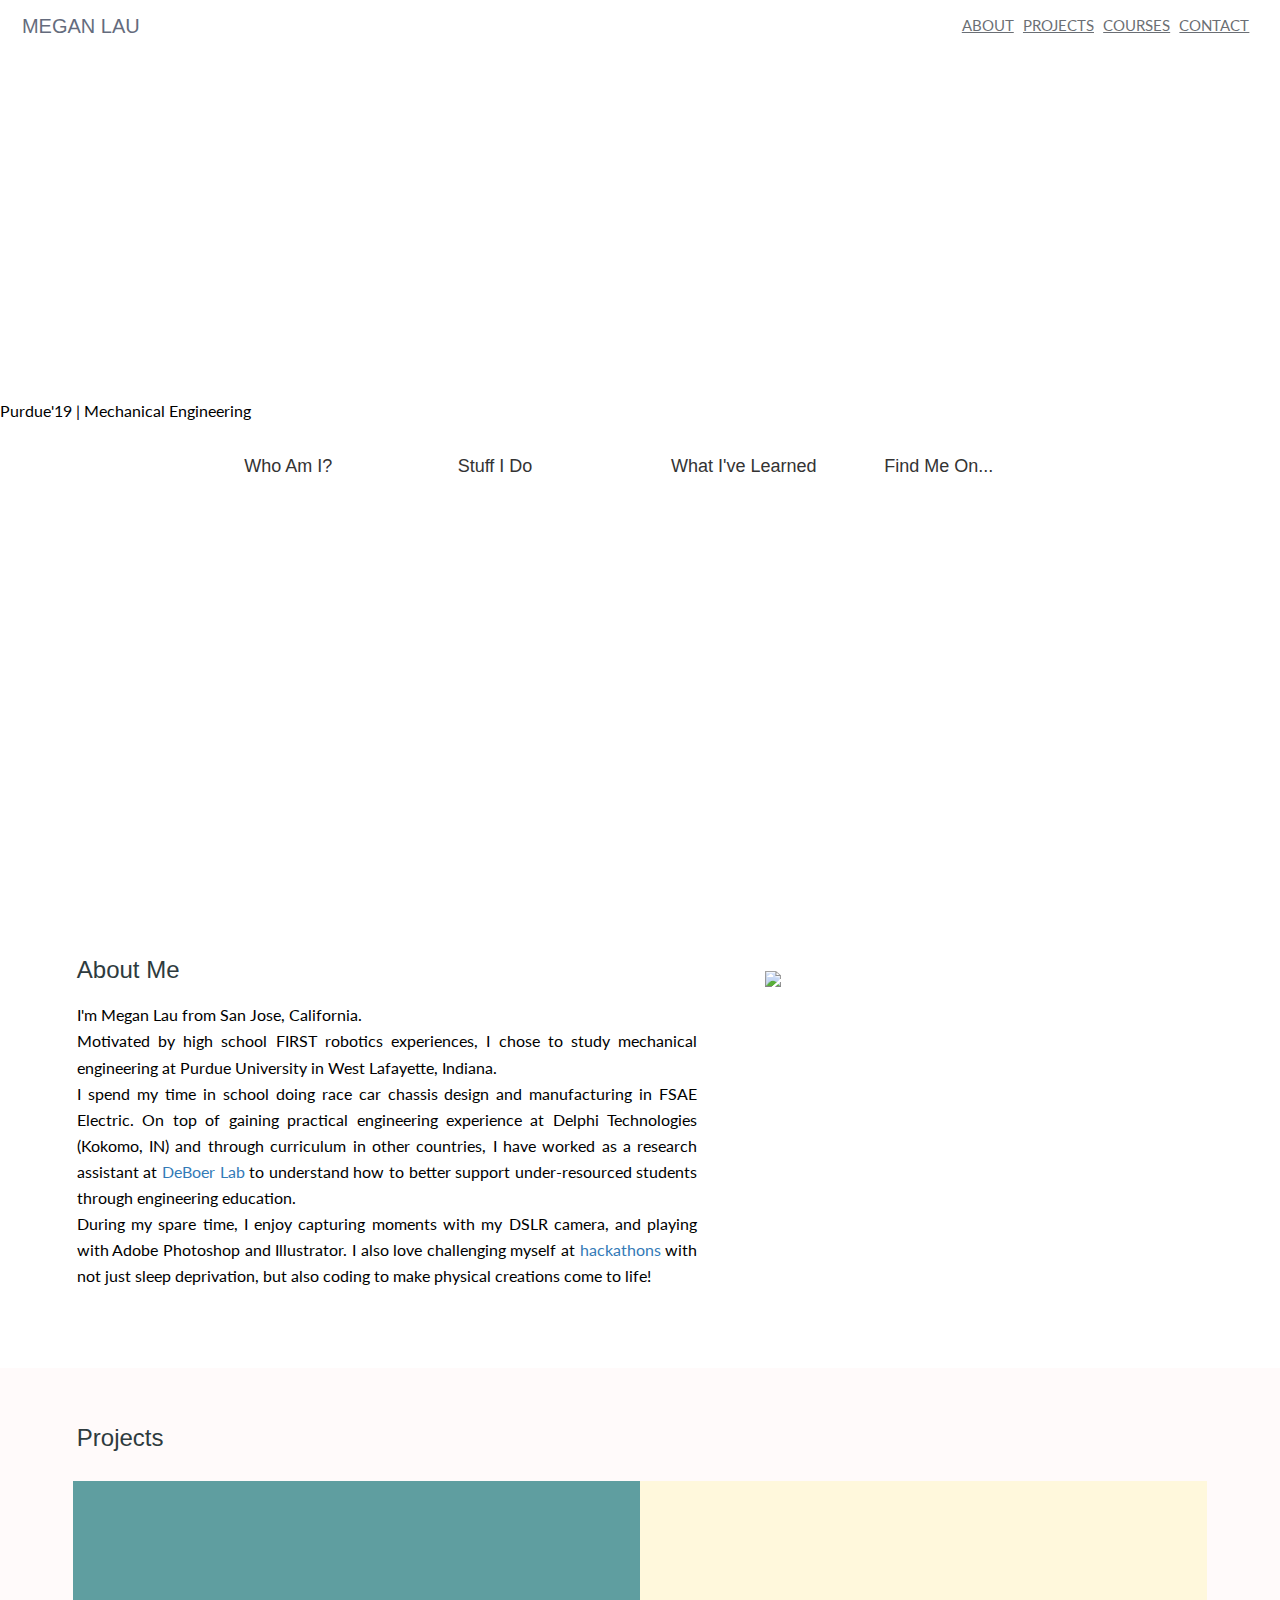
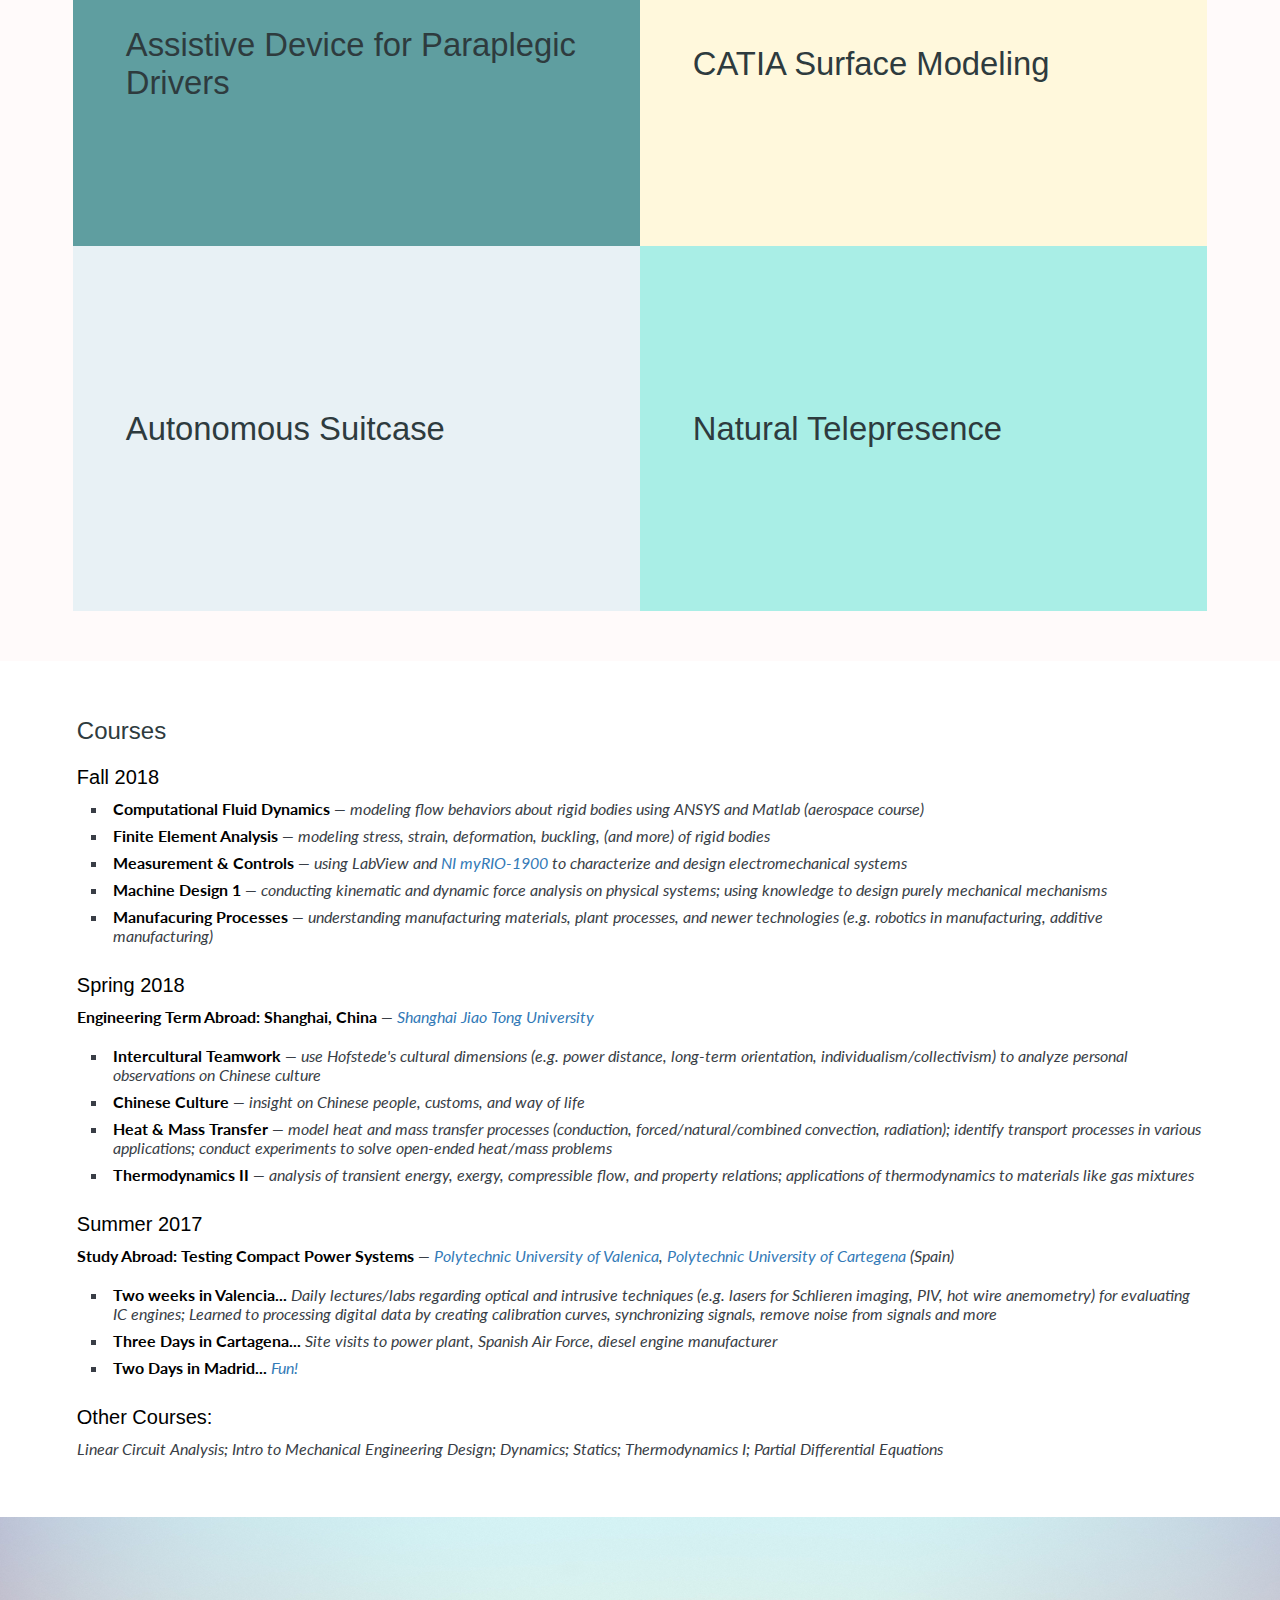
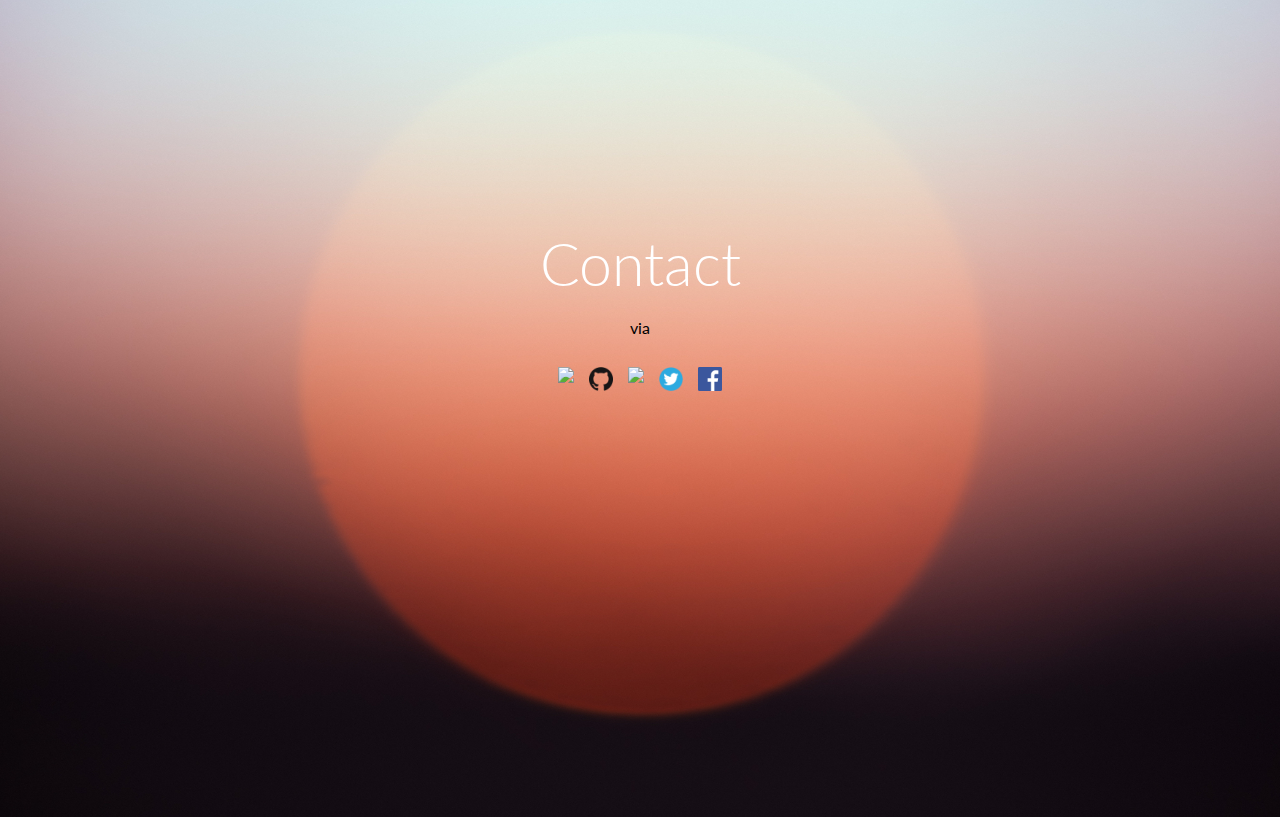
==== commit 5eea9581: "put modal footer back in modal; update courses" ====
--- a/docs/index.html
+++ b/docs/index.html
@@ -1,7 +1,7 @@
 <!DOCTYPE html>
 
 <html>
-	<!-- Piwik -->
+	<!-- Piwik tracker 
 	<script type="text/javascript">
 	  var _paq = _paq || [];
 	  /* tracker methods like "setCustomDimension" should be called before "trackPageView" */
@@ -15,335 +15,380 @@
 	    g.type='text/javascript'; g.async=true; g.defer=true; g.src=u+'piwik.js'; s.parentNode.insertBefore(g,s);
 	  })();
 	</script>
+-->
 
 	<head lang="en">
+		<!--required-->
 		<meta charset="utf-8">
+		<meta http-equiv="X-UA-Compatible" content="IE=edge">
 		<meta name="viewport" content="width=device-width, initial-scale=1.0">
+
+		<!--title / favicon-->
 		<title>Megan Lau</title>
+
+		<!--link to bootstrap / css sheet-->
 		<link rel="stylesheet" href="https://maxcdn.bootstrapcdn.com/bootstrap/3.3.7/css/bootstrap.min.css">
 		<link rel="stylesheet" type="text/css" href="./main.css" />
-		<link rel="stylesheet" href="https://fonts.googleapis.com/css?family=Lato:300,300i" />
+		<!-- <link rel="stylesheet" href="https://fonts.googleapis.com/css?family=Lato:300,300i" /> -->
+		<link href="https://fonts.googleapis.com/css?family=Lato:300,300i|Caveat+Brush|Caveat:700" rel="stylesheet">
 		<script src="https://ajax.googleapis.com/ajax/libs/jquery/3.2.1/jquery.min.js"></script>
 		<script src="https://maxcdn.bootstrapcdn.com/bootstrap/3.3.7/js/bootstrap.min.js"></script>
 		<meta http-equiv="X-UA-Compatible" content="IE=edge">
-	    <!--[if lt IE 9]>
-	      <script src="https://oss.maxcdn.com/html5shiv/3.7.2/html5shiv.min.js"></script>
-	      <script src="https://oss.maxcdn.com/respond/1.4.2/respond.min.js"></script>
-	    <![endif]-->
+
+		<!--font-awesome-->
+		<link rel="stylesheet" href="https://use.fontawesome.com/releases/v5.1.0/css/all.css" integrity="sha384-lKuwvrZot6UHsBSfcMvOkWwlCMgc0TaWr+30HWe3a4ltaBwTZhyTEggF5tJv8tbt" crossorigin="anonymous">
+
+
 	</head>
 
 	<body>
 		<!-- Title Page -->
-		<div id="welcome" class="welcome_box smooth_scroll">
-			<div class="welcome_text" id="content">
-				<h1>Hi, I'm Megan!</h1>
-				<p id="subtitle">Purdue'19  |  Mechanical Engineering</p>
+		<section id="home">
+			<div id="welcome" class="welcome_box smooth_scroll">
+				<div class="welcome_text">
+					<h1>Hi, I'm Megan!</h1>
+					<p>Purdue'19  |  Mechanical Engineering</p>
+				</div>
+				<div class="welcome_btn">
+					<div class="home-btn">
+						<div class="col-sm-2"></div>
+						<div class="col-sm-2 home-btn-bkg"><a class="btn btn-lg btn-default" href="#about" role="button" title="about me">Who Am I?</a></div>
+						<div class="col-sm-2 home-btn-bkg"><a class="btn btn-lg btn-default" href="#projects" role="button" title="view project">Stuff I Do</a></div>
+						<div class="col-sm-2 home-btn-bkg"><a class="btn btn-lg btn-default" href="#courses" role="button" title="course list">What I've Learned</a></div>
+						<div class="col-sm-2 home-btn-bkg"><a class="btn btn-lg btn-default" href="#contact" role="button" title="contact">Find Me On...</a></div>
+						<div class="col-sm-2"></div>
+					</div>
+				</div>
 			</div>
-		</div>
-
-		<nav class="navbar navbar-fixed-top navbar-static-top">
-			<div class="container-fluid nav_custom">
-	    		<p class="navbar-brand">Megan Lau</p>
-	    		<div class="collapse navbar-collapse">
-				    <ul class="nav navbar-nav navbar-right navbar-link" style="padding-right: 1.25%">
-				    	<li><a href="#about">About</a></li>
-				    	<li><a href="#projects">Projects</a></li>
-				    	<li><a href="#courses">Courses</a></li>
-				    	<li><a href="#contact">Contact</a></li>
-				    </ul>
+
+			<nav class="navbar navbar-fixed-top navbar-static-top">
+				<div class="container-fluid nav_custom">
+		    		<p class="navbar-brand">Megan Lau</p>
+		    		<div class="collapse navbar-collapse">
+					    <ul class="nav navbar-nav navbar-right navbar-link" style="padding-right: 1.25%">
+					    	<li><a href="#about">About</a></li>
+					    	<li><a href="#projects">Projects</a></li>
+					    	<li><a href="#courses">Courses</a></li>
+					    	<li><a href="#contact">Contact</a></li>
+					    </ul>
+					</div>
+				</div>
+			</nav> 
+		</section> 
+
+		<!-- About Me -->
+		<section>
+			<div class="about_box smooth_scroll container-fluid" id="about">
+				<div class="row">
+					<div class="bio col-sm-7">
+						<h2>About Me</h2>
+						<p>I'm Megan Lau from San Jose, California. <br/> Motivated by high school FIRST robotics experiences, I chose to study mechanical engineering at Purdue University in West Lafayette, Indiana. <br/> I spend my time in school doing race car chassis design and manufacturing in FSAE Electric. On top of gaining practical engineering experience at Delphi Technologies (Kokomo, IN) and through curriculum in other countries, I have worked as a research assistant at <a href="http://www.deboer-lab.engineer/" target="_blank">DeBoer Lab</a> to understand how to better support under-resourced students through engineering education. <br/> During my spare 
+						time, I enjoy capturing moments with my DSLR camera, and playing with Adobe Photoshop 
+						and Illustrator. I also love challenging myself at <a href="https://devpost.com/moylau27" target="_blank">hackathons</a>
+						with not just sleep deprivation, but also coding to make physical creations come to life! </p>
+					</div>
+					<div class="bio bio_img col-sm-5"><img src="./images/self.jpg" style="width: 100%" /></div>
 				</div>
 			</div>
-		</nav>
-
-		<!-- About Me -->
-		<div class="about_box smooth_scroll container-fluid" id="about">
-			<div class="row">
-				<div class="bio col-sm-7">
-					<h2>About Me</h2>
-					<p>I'm Megan Lau from San Jose, California. <br/> I study mechanical engineering at 
-					Purdue University in West Lafayette, Indiana. <br/> I spend my time in school doing 
-					race car chassis design and manufacturing in FSAE Electric. On top of tutoring 
-					people in math and engineering-related classes, I work as a research assistant at 
-					<a href="http://www.deboer-lab.engineer/" target="_blank">DeBoer Lab</a> to understand how to better 
-					support under-resourced students through engineering education. <br/> During my spare 
-					time, I enjoy capturing moments with my DSLR camera, and playing with Adobe Photoshop 
-					and Illustrator. I also love challenging myself at <a href="https://devpost.com/moylau27" target="_blank">hackathons</a> 
-					with not just sleep deprivation, but also coding to make physical creations come to life! </p>
-				</div>
-				<div class="bio bio_img col-sm-5"><img src="./images/self.jpg" style="width: 100%" /></div>
-			</div>
-		</div>
-
-		<!-- Engineering Projects -->
-		<div class="project_box smooth_scroll container-fluid sp" id="projects">
-			<h2>Projects</h2>
-			<div class="row" style="padding: 1%"">
-				<div class="col-sm-6"><button type="button" class="btn btn-info btn-block" style="background-color: cadetblue" data-toggle="modal" data-target="#2017_PDAssist"><p>Assistive Device for Paraplegic Drivers</p></button></div>
-				<div class="col-sm-6"><button type="button" class="btn btn-info btn-block" style="background-color: cornsilk" data-toggle="modal" data-target="#2017_CATIAMod"><p>CATIA Surface Modeling</p></button></div>
-				<div class="col-sm-6"><button type="button" class="btn btn-info btn-block" style="background-color: #E8F1F5" data-toggle="modal" data-target="#2016_AutoSuit"><p>Autonomous Suitcase</p></button></div>
-				<div class="col-sm-6"><button type="button" class="btn btn-info btn-block" style="background-color: #A9EEE6" data-toggle="modal" data-target="#2016_NatuTele"><p>Natural Telepresence</p></button></div>
-      		</div>     			
- 			<div id="2017_PDAssist" class="modal fade" role="dialog">
-    			<div class="modal_size modal-dialog">
-    				<div class="modal-content">
-    					<div class="modal-header">
-    						<button type="button" class="close" data-dismiss="modal">&times;</button>
-    						<h3 class="modal-title">Paraplegic Drive Assist</h3>
-    					</div>
-						<div class="modal-body">
-							<section>
-								<h4>Overview</h4>
-								<img src="./images/2017_PDAssist/apparatus.png" class="col-sm-4" style="float: right;" />
-								<p>In a sophomore mechanical engineering design course (<a href="#courses" style="color: salmon;" data-dismiss="modal">ME 263</a>), the class was tasked to design any assistive device. Other tasks include conducting market research, search for relevant patents, 3D modeling, Design for Assembly analysis, and prototyping. </p> 
-								<p>My team decided to address the need for hand-operated vehicles used by those whom experience difficulties with leg movements and paraplegics, or individuals paralyzed from the waist down. Due to limited leg movement, these people cannot operate a vehicle on their own and must use a device that can control both foot pedals while steering the wheel. </p>
-								<p>Aiming to design a system that avoids issues with current products while keeping human-centered design considerations in mind, we wanted to ensure that the final product is ergonomic / comfortable, safe to use, not obstructive to any driver, and inexpensive. At the end of the semester, our team (Team DREAM) eventually created “DREAM Driving” so people who cannot operate the foot pedals in a car may drive whenever and wherever they want.</p>
-							</section>
-							<section>
-								<h4>How It Works</h4>
-								<p>This driver assistive device has intuitive hand controls, such that the user need only push the entire handle to control the brake pedal and pull on the lever to accelerate. While the user steers with one hand, the other is placed on the hand controls, which consists of a typical bicycle grip and bike brake lever secured to one end of an L-shaped tube. This tube is attached to a single-plane pivot that is mounted on the vehicle’s dashboard. Starting from within the L-shaped tube, two bowden cables run along the kick panel and run behind the car pedals with 3D-printed attachments. When force is applied to the hand controls, the cables pull on their respective pedals back towards the front of the vehicle.</p>
-							</section>
-							<section>
-								<h4>Background Research</h4>
-								<p>While looking through current products on the U.S. market, we found the existing benchmarks to be ineffective, fragile, difficult to install, and intrusive to non-handicapped drivers (device might cover the steering wheel and/or foot pedals). Also products like electronic hand control systems function very well, but are not affordable solutions (e.g Kempf, Guidosimplex). We combined these with findings from interviews with members of our target audience to create House of Quality, detailing consumer and engineering requirements.</p>
-							</section>
+
+
+			<!-- Engineering Projects -->
+			<div class="project_box smooth_scroll container-fluid sp" id="projects">
+				<h2>Projects</h2>
+				<div class="row" style="padding: 1%">
+					<div class="col-sm-6" ><button type="button" class="btn btn-info btn-block" style="background-color: cadetblue" data-toggle="modal" data-target="#2017_PDAssist"><p>Assistive Device for Paraplegic Drivers</p></button></div>
+					<div class="col-sm-6"><button type="button" class="btn btn-info btn-block" style="background-color: cornsilk" data-toggle="modal" data-target="#2017_CATIAMod"><p>CATIA Surface Modeling</p></button></div>
+					<div class="col-sm-6"><button type="button" class="btn btn-info btn-block" style="background-color: #E8F1F5" data-toggle="modal" data-target="#2016_AutoSuit"><p>Autonomous Suitcase</p></button></div>
+					<div class="col-sm-6"><button type="button" class="btn btn-info btn-block" style="background-color: #A9EEE6" data-toggle="modal" data-target="#2016_NatuTele"><p>Natural Telepresence</p></button></div>
+	      		</div>     			
+	 			<div id="2017_PDAssist" class="modal fade" role="dialog">
+	    			<div class="modal_size modal-dialog">
+	    				<div class="modal-content">
+	    					<div class="modal-header">
+	    						<button type="button" class="close" data-dismiss="modal">&times;</button>
+	    						<h3 class="modal-title">Paraplegic Drive Assist (Spring 2017)</h3>
+	    					</div>
+							<div class="modal-body">
+								<section>
+									<h4>Overview</h4>
+									<img src="./images/2017_PDAssist/apparatus.png" class="col-sm-4" style="float: right;" />
+									<p class="sub"><span>Task //</span> In a sophomore mechanical engineering design course (<a href="#courses" style="color: salmon;" data-dismiss="modal">ME 263</a>), our class was tasked to design any assistive device. Other tasks include conducting market research, searching for relevant patents, 3D modeling, doing a Design for Assembly (DFA) analysis, and prototyping. </p> 
+									<p class="sub"><span>Our Audience //</span> My team decided to address the need for hand-operated vehicles used by those whom experience difficulties with leg movements and paraplegics, or individuals paralyzed from the waist down. Due to limited leg movement, these people cannot operate a standard commercial vehicle and must use a device that can control both foot pedals while steering the wheel. </p>
+									<p class="sub"><span>Project Goals //</span> Aiming to design a fully mechanical system that avoids issues with existing products while keeping human-centered design considerations in mind, we wanted to ensure the final product is ergonomic / comfortable, safe to use, not obstructive to any driver, and inexpensive. At the end of the semester, our team (Team DREAM) will have eventually created “DREAM Driving” so people who cannot operate the foot pedals in a car may drive whenever and wherever they want.</p>
+								</section>
+								<section>
+									<h4>How It Works</h4>
+									<p>This driver assistive device has intuitive hand controls, such that the user need only push the entire handle to control the brake pedal and pull on the lever to accelerate. While the user steers with one hand, the other is placed on the hand controls, which consists of a typical bicycle grip and bike brake lever secured to one end of an L-shaped tube. This tube is attached to a single-plane pivot that is mounted on the vehicle’s dashboard. Starting from within the L-shaped tube, two bowden cables run along the kick panel and run behind the car pedals with 3D-printed attachments. When force is applied to the hand controls, the cables pull on their respective pedals back towards the front of the vehicle.</p>
+								</section>
+								<section>
+									<h4>Background Research</h4>
+									<p class="sub"><span>The Market //</span> Existing products / benchmarks on the U.S. market were found to be... (1) ineffective, (2) fragile, (3) difficult to install, and (4) intrusive to non-handicapped drivers (device would cover the steering wheel and/or foot pedals). Products like electronic hand control systems function very well, but are not affordable solutions (e.g Kempf, Guidosimplex). We combined these with findings from interviews with members of our target audience to create House of Quality, detailing consumer and engineering requirements. See our project poster below!</p>
+								</section>
+								<img src="./images/2017_PDAssist/DR3AM_Poster.png" style="width: 100%;" />
+							</div>
 						</div>
-					</div>
-				</div>
-			</div>
-			<div id="2017_CATIAMod" class="modal fade" role="dialog">
-    			<div class="modal_size modal-dialog">
-    				<div class="modal-content">
-    					<div class="modal-header">
-    						<button type="button" class="close" data-dismiss="modal">&times;</button>
-    						<h3 class="modal-title">CATIA V5 Surface Modeling</h3>
-    					</div>
-						<div class="modal-body">
-							<div class="row">
-								<div id="AudiR8" class="carousel slide col-sm-5" data-ride="carousel" data-interval="false">
+						<div class="modal-footer"><p>CATIA V5, Surface Modeling, Design, Prototyping</p></div>
+					</div>
+				</div>
+				<div id="2017_CATIAMod" class="modal fade" role="dialog">
+	    			<div class="modal_size modal-dialog">
+	    				<div class="modal-content">
+	    					<div class="modal-header">
+	    						<button type="button" class="close" data-dismiss="modal">&times;</button>
+	    						<h3 class="modal-title">CATIA V5 Surface Modeling</h3>
+	    					</div>
+							<div class="modal-body">
+								<div class="row">
+									<div id="AudiR8" class="carousel slide col-sm-5" data-ride="carousel" data-interval="false">
+										<ol class="carousel-indicators">
+									      <li data-target="#AudiR8" data-slide-to="0" class="active"></li>
+									      <li data-target="#AudiR8" data-slide-to="1"></li>
+									    </ol>
+									    <div class="carousel-inner">
+								            <div class="item active">
+								            	<img src="images/2017_CATIAMod/car.png" style="width:100%;">
+								            	<div class="carousel-caption"><h4>Surfaces of Audi R8 Vehicle</h4></div>
+								            </div>
+								            <div class="item">
+								            	<img src="images/2017_CATIAMod/car2.jpeg" style="width:100%;">
+								            	<div class="carousel-caption"><h4>Complete Body of Car</h4></div>
+								            </div>
+								    	</div>
+								    	<a class="left carousel-control" href="#AudiR8" data-slide="prev">
+									        <span class="glyphicon glyphicon-chevron-left"></span>
+									    	<span class="sr-only">Previous</span>
+									    </a>
+									    <a class="right carousel-control" href="#AudiR8" data-slide="next">
+									    	<span class="glyphicon glyphicon-chevron-right"></span>
+									    	<span class="sr-only">Next</span>
+									    </a>
+									</div>
+									<div class="col-sm-7">
+										<h4>Audi R8</h4>
+										<p>As a first surface modeling project, I decided to challenge myself with CADing 
+										the body of a car.  I focused on learning to make surfaces with freestyle curves 
+										based on existing drawings.<br/>After finding the blueprints of the Audi R8, I 
+										used the Sketch Tracer workbench to import, position, and scale the four views 
+										(front, back, top, side) to a common axis.  Afterwards I used the 3D curve tool inside the 
+										Freestyle workbench to draw individual paths for half of the car, then adjusted 
+										the cartesian coordinates and imposed tangency for each point. Finally, I moved on to 
+										filling the paths in Generative Shape Design, and finally mirroring the surfaces 
+										to create the entire vehicle.</p>
+									</div>
+								</div>
+								<div class="row">
+									<div id="Camera" class="carousel slide col-sm-5" data-ride="carousel" data-interval="false">
+										<ol class="carousel-indicators">
+									      <li data-target="#Camera" data-slide-to="0" class="active"></li>
+									      <li data-target="#Camera" data-slide-to="1"></li>
+									      <li data-target="#Camera" data-slide-to="2"></li>
+									      <li data-target="#Camera" data-slide-to="3"></li>
+									      <li data-target="#Camera" data-slide-to="4"></li>
+									      <li data-target="#Camera" data-slide-to="5"></li>
+									    </ol>
+									    <div class="carousel-inner">
+								            <div class="item active">
+								            	<img src="images/2017_CATIAMod/camera.png" style="width:100%;">
+								            	<div class="carousel-caption"><h4>Entire Camera</h4></div>
+								            </div>
+								            <div class="item">
+								            	<img src="images/2017_CATIAMod/body.png" style="width:100%;">
+								            	<div class="carousel-caption"><h4>Camera Body</h4></div>
+								            </div>
+								            <div class="item">
+								            	<img src="images/2017_CATIAMod/hood.png" style="width:100%;">
+								            	<div class="carousel-caption"><h4>Hood</h4></div>
+								            </div>
+								            <div class="item">
+								            	<img src="images/2017_CATIAMod/lens.png" style="width:100%;">
+								            	<div class="carousel-caption"><h4>Lens</h4></div>
+								            </div>
+								            <div class="item">
+								            	<img src="images/2017_CATIAMod/lenscap.png" style="width:100%;">
+								            	<div class="carousel-caption"><h4>Lens Cap</h4></div>
+								            </div>
+								            <div class="item">
+								            	<img src="images/2017_CATIAMod/modebutton.png" style="width:100%;">
+								            	<div class="carousel-caption"><h4>Mode Selection Knob</h4></div>
+								            </div>
+								    	</div>
+								    	<a class="left carousel-control" href="#Camera" data-slide="prev">
+									        <span class="glyphicon glyphicon-chevron-left"></span>
+									    	<span class="sr-only">Previous</span>
+									    </a>
+									    <a class="right carousel-control" href="#Camera" data-slide="next">
+									    	<span class="glyphicon glyphicon-chevron-right"></span>
+									    	<span class="sr-only">Next</span>
+									    </a>
+									</div>
+									<div class="col-sm-7">
+										<h4>Canon T2i Digital Camera</h4>
+										<p>Unlike the Audi R8, I used this exercise to further develop surface modeling 
+										skills while practicing 3D modeling real-life objects without blueprints or drawings.
+										<br/>Measuring my own camera with calipers, I translated dimensions of five different 
+										parts of the camera into a surface model. Inside generative shape design, I first 
+										modeled the lens by creating cylinders and using the circular pattern to rotate 
+										small square ridges that represent the rubber grip used to adjust focal length of 
+										the lens. Next, I used curves in both the frontal and profile planes to create both 
+										the sun shield and lens cover. With both generative shape design and freestyle workbenches, 
+										I drew paths and moved individual points to create a rough model of the camera body. T
+										he last component is the knob used to switch between different camera modes (e.g. 
+										portait, automatic). Similar to the grip on the lens, I rotated small ridges on a conical 
+										frustrum to complete the CAD exercise.</p>
+									</div>
+								</div>
+							</div>
+							<div class="modal-footer"><p>CATIA V5, CAD, Surface Modeling</p></div>	
+						</div>				
+					</div>
+				</div>
+	 			<div id="2016_AutoSuit" class="modal fade" role="dialog">
+	    			<div class="modal_size modal-dialog">
+	    				<div class="modal-content">
+	    					<div class="modal-header">
+	    						<button type="button" class="close" data-dismiss="modal">&times;</button>
+	    						<h3 class="modal-title">Autonomous Suitcase</h3>
+	    					</div>
+							<div class="modal-body">
+								<div id="autosuit" class="carousel slide col-sm-4" data-ride="carousel" data-interval="false">
 									<ol class="carousel-indicators">
-								      <li data-target="#AudiR8" data-slide-to="0" class="active"></li>
-								      <li data-target="#AudiR8" data-slide-to="1"></li>
+								      <li data-target="#autosuit" data-slide-to="0" class="active"></li>
+								      <li data-target="#autosuit" data-slide-to="1"></li>
 								    </ol>
 								    <div class="carousel-inner">
 							            <div class="item active">
-							            	<img src="images/2017_CATIAMod/car.png" style="width:100%;">
-							            	<div class="carousel-caption"><h4>Surfaces of Audi R8 Vehicle</h4></div>
+							            	<img src="./images/suitcaseframe.jpg" style="width:100%;">
+							            	<div class="carousel-caption"><h4>Frame</h4></div>
 							            </div>
 							            <div class="item">
-							            	<img src="images/2017_CATIAMod/car2.jpeg" style="width:100%;">
-							            	<div class="carousel-caption"><h4>Complete Body of Car</h4></div>
+							            	<img src="./images/autonsuitcase.jpg" style="width:100%;">
+							            	<div class="carousel-caption"><h4>Frame with Suitcase</h4></div>
 							            </div>
 							    	</div>
-							    	<a class="left carousel-control" href="#AudiR8" data-slide="prev">
+							    	<a class="left carousel-control" href="#autosuit" data-slide="prev">
 								        <span class="glyphicon glyphicon-chevron-left"></span>
 								    	<span class="sr-only">Previous</span>
 								    </a>
-								    <a class="right carousel-control" href="#AudiR8" data-slide="next">
+								    <a class="right carousel-control" href="#autosuit" data-slide="next">
 								    	<span class="glyphicon glyphicon-chevron-right"></span>
 								    	<span class="sr-only">Next</span>
 								    </a>
 								</div>
-							<div class="col-sm-7">
-								<h4>Audi R8</h4>
-								<p>As a first surface modeling project, I decided to challenge myself with CADing 
-								the body of a car.  I focused on learning to make surfaces with freestyle curves 
-								based on existing drawings.<br/>After finding the blueprints of the Audi R8, I 
-								used the Sketch Tracer workbench to import, position, and scale the four views 
-								(front, back, top, side) to a common axis.  Afterwards I used the 3D curve tool inside the 
-								Freestyle workbench to draw individual paths for half of the car, then adjusted 
-								the cartesian coordinates and imposed tangency for each point. Finally, I moved on to 
-								filling the paths in Generative Shape Design, and finally mirroring the surfaces 
-								to create the entire vehicle.</p>
-							</div>
-							<div style="height: 1.5em;"></div>
-							</div>
-							<div class="row">
-								<div id="Camera" class="carousel slide col-sm-5" data-ride="carousel" data-interval="false">
-									<ol class="carousel-indicators">
-								      <li data-target="#Camera" data-slide-to="0" class="active"></li>
-								      <li data-target="#Camera" data-slide-to="1"></li>
-								      <li data-target="#Camera" data-slide-to="2"></li>
-								      <li data-target="#Camera" data-slide-to="3"></li>
-								      <li data-target="#Camera" data-slide-to="4"></li>
-								      <li data-target="#Camera" data-slide-to="5"></li>
-								    </ol>
-								    <div class="carousel-inner">
-							            <div class="item active">
-							            	<img src="images/2017_CATIAMod/camera.png" style="width:100%;">
-							            	<div class="carousel-caption"><h4>Entire Camera</h4></div>
-							            </div>
-							            <div class="item">
-							            	<img src="images/2017_CATIAMod/body.png" style="width:100%;">
-							            	<div class="carousel-caption"><h4>Camera Body</h4></div>
-							            </div>
-							            <div class="item">
-							            	<img src="images/2017_CATIAMod/hood.png" style="width:100%;">
-							            	<div class="carousel-caption"><h4>Hood</h4></div>
-							            </div>
-							            <div class="item">
-							            	<img src="images/2017_CATIAMod/lens.png" style="width:100%;">
-							            	<div class="carousel-caption"><h4>Lens</h4></div>
-							            </div>
-							            <div class="item">
-							            	<img src="images/2017_CATIAMod/lenscap.png" style="width:100%;">
-							            	<div class="carousel-caption"><h4>Lens Cap</h4></div>
-							            </div>
-							            <div class="item">
-							            	<img src="images/2017_CATIAMod/modebutton.png" style="width:100%;">
-							            	<div class="carousel-caption"><h4>Mode Selection Knob</h4></div>
-							            </div>
-							    	</div>
-							    	<a class="left carousel-control" href="#Camera" data-slide="prev">
-								        <span class="glyphicon glyphicon-chevron-left"></span>
-								    	<span class="sr-only">Previous</span>
-								    </a>
-								    <a class="right carousel-control" href="#Camera" data-slide="next">
-								    	<span class="glyphicon glyphicon-chevron-right"></span>
-								    	<span class="sr-only">Next</span>
-								    </a>
+								<div class="col-sm-8">
+									<p>My friends and I decided we wanted our carry-on luggages to follow us around the 
+									airport so we could have a hands-free journey sometime in the near future. We thought 
+									of problems like how to support the luggage, move the entire apparatus, and have the 
+									frame follow its user.</p>
+									<p>With an Xbox Kinect and prior experience with brushless skateboard motors, we split tasks amongst each 
+									other. As two people CAD-ed and laser cut the luggage frame using MDF boards, I worked 
+									with another friend to write the necessary program in Python which would allow the 
+									system to move. We utilized ROS python packages to control the skateboard wheels and 
+									speed controllers. Then, integrated Kinect's existing motion tracking code such 
+									that the wheels would move forward and turn in the same direction as the person being 
+									tracked by the Kinect. Thus, code + MDF luggage frame = Autonomous Suitcase! </p>
 								</div>
-								<div class="col-sm-7">
-									<h4>Canon T2i Digital Camera</h4>
-									<p>Unlike the Audi R8, I used this exercise to further develop surface modeling 
-									skills while practicing 3D modeling real-life objects without blueprints or drawings.
-									<br/>Measuring my own camera with calipers, I translated dimensions of five different 
-									parts of the camera into a surface model. Inside generative shape design, I first 
-									modeled the lens by creating cylinders and using the circular pattern to rotate 
-									small square ridges that represent the rubber grip used to adjust focal length of 
-									the lens. Next, I used curves in both the frontal and profile planes to create both 
-									the sun shield and lens cover. With both generative shape design and freestyle workbenches, 
-									I drew paths and moved individual points to create a rough model of the camera body. T
-									he last component is the knob used to switch between different camera modes (e.g. 
-									portait, automatic). Similar to the grip on the lens, I rotated small ridges on a conical 
-									frustrum to complete the CAD exercise.</p>
-								</div>
-							</div>
+							</div>	
+							<div class="modal-footer"><p>Python, ROS, Autonomous Systmes, Kinect</p></div>
 						</div>
 					</div>
-					<div class="modal-footer"><p id="keywords">» CAD, CATIA V5, surface modeling</p></div>						
+				</div>
+				<div id="2016_NatuTele" class="modal fade" role="dialog">
+	    			<div class="modal_size modal-dialog">
+	    				<div class="modal-content">
+	    					<div class="modal-header">
+	    						<button type="button" class="close" data-dismiss="modal">&times;</button>
+	    						<h3 class="modal-title">Natural Telepresence</h3>
+	    					</div>
+							<div class="modal-body">
+								<p>Inspired by our passion for robots, interests in virtual reality, and motivation 
+								to do well at our first hackathon, together my friends and I created... Natural 
+								Telepresence. This small cardboard robot can be driven around with controls on a web 
+								app and features a camera mounted on a gimbal. When looking through a Google Cardboard, 
+								the user can view a live-stream video from the robot's perspective.</p>
+								<p>Personally, this was a first and favorite hackathon experience not only because I helped build 
+								a robot with pieces of cardboard, but my friends introduced me to the world of programming. 
+								As a complete novice in coding, learning to use <a href="http://wiki.ros.org/">ROS</a> 
+								python packages proved to be the more difficult challenge. But eventually, I learned to use 
+								it to pass the smartphone's gyroscope data to the controller for the gimbal, which 
+								allowed the robot's camera to turn the same way as the user's head. Our greatest 
+								challenge was avoiding gimbal lock and we had overcome this by converting the phone's Euler 
+								angles to quaternions.<br/></p> 
+								<p style="font-style: italic">Read more <a href="https://devpost.com/software/natural_telepresence">here</a>.</p>
+							</div>	
+						</div>
+						<div class="modal-footer"><p>Python, ROS, VR/AR, Robots</p></div>
+					</div>
+				</div>
+			</div> 
+
+			<!-- Courses -->
+			<div class="course_box sp smooth_scroll" id="courses">  <!-- Shift+Option+backslash = » -->
+				<h2>Courses</h2>
+				<div>
+					<h3>Fall 2018</h3>
+					<ul>
+						<li><span>Computational Fluid Dynamics</span> &#8212 modeling flow behaviors about rigid bodies using ANSYS and Matlab (aerospace course)</li>
+						<li><span>Finite Element Analysis</span> &#8212 modeling stress, strain, deformation, buckling, (and more) of rigid bodies</li>
+						<li><span>Measurement &amp Controls</span> &#8212 using LabView and <a href="http://www.ni.com/product-documentation/14604/en/">NI myRIO-1900</a> to characterize and design electromechanical systems</li>
+						<li><span>Machine Design 1</span> &#8212 conducting kinematic and dynamic force analysis on physical systems; using knowledge to design purely mechanical mechanisms</li>
+						<li><span>Manufacuring Processes</span> &#8212 understanding manufacturing materials, plant processes, and newer technologies (e.g. robotics in manufacturing, additive manufacturing)</li> 
+					</ul>
+				</div>
+				<div>
+					<h3>Spring 2018</h3>
+					<p><span>Engineering Term Abroad: Shanghai, China</span> &#8212 <a href="http://en.sjtu.edu.cn/" target="_blank">Shanghai Jiao Tong University</a>
+					<ul>
+						<li><span>Intercultural Teamwork</span> &#8212 use Hofstede's cultural dimensions (e.g. power distance, long-term orientation, individualism/collectivism) to analyze personal observations on Chinese culture</li>
+						<li><span>Chinese Culture</span> &#8212 insight on Chinese people, customs, and way of life</li>
+						<li><span>Heat &amp Mass Transfer</span> &#8212 model heat and mass transfer processes (conduction, forced/natural/combined convection, radiation); identify transport processes in various applications; conduct experiments to solve open-ended heat/mass problems</li>
+						<li><span>Thermodynamics II</span> &#8212  analysis of transient energy, exergy, compressible flow, and property relations; applications of thermodynamics to materials like gas mixtures</li>
+					</ul>
+				</div>
+				<div>
+					<h3>Summer 2017</h3>
+					<p><span>Study Abroad: Testing Compact Power Systems</span> &#8212 <a href="http://www.upv.es/index-en.html" target="_blank">Polytechnic University of Valenica</a>, <a href="http://estudiaencartagena.upct.es/international/english/start/" target="_blank">Polytechnic University of Cartegena</a> (Spain)</p>
+					<ul>
+						<li><span>Two weeks in Valencia...</span> Daily lectures/labs regarding optical and intrusive techniques (e.g. lasers for Schlieren imaging, PIV, hot wire anemometry) for evaluating IC engines; Learned to processing digital data by creating calibration curves, synchronizing signals, remove noise from signals and more</li>
+						<li><span>Three Days in Cartagena...</span> Site visits to power plant, Spanish Air Force, diesel engine manufacturer</li>
+						<li><span>Two Days in Madrid...</span> <a href="https://www.flickr.com/photos/133693491@N04/collections/72157681561466543/" target="_blank">Fun!</a></li>
+					</ul>
+				</div>
+				<!-- <div>
+					<h3>Spring 2017</h3>
+					<ul>
+						<li><span>Intro to Mechanical Engineering Design</span> &#8212 team design project w/ market 
+						research, CAD, fabrication; assess product performance in the U.S. market </li>
+						<li><span>Linear Circuit Analysis</span> &#8212 fundamentals of electronics; build, design, and test simple circuits</li>
+					</ul>
+				</div> -->
+				<div>
+					<h3>Other Courses:</h3>
+					<p>Linear Circuit Analysis; Intro to Mechanical Engineering Design; Dynamics; Statics; Thermodynamics I; Partial Differential Equations</p>
 				</div>
 			</div>
- 			<div id="2016_AutoSuit" class="modal fade" role="dialog">
-    			<div class="modal_size modal-dialog">
-    				<div class="modal-content">
-    					<div class="modal-header">
-    						<button type="button" class="close" data-dismiss="modal">&times;</button>
-    						<h3 class="modal-title">Autonomous Suitcase</h3>
-    					</div>
-						<div class="modal-body">
-							<div id="autosuit" class="carousel slide col-sm-4" data-ride="carousel" data-interval="false">
-								<ol class="carousel-indicators">
-							      <li data-target="#autosuit" data-slide-to="0" class="active"></li>
-							      <li data-target="#autosuit" data-slide-to="1"></li>
-							    </ol>
-							    <div class="carousel-inner">
-						            <div class="item active">
-						            	<img src="./images/suitcaseframe.jpg" style="width:100%;">
-						            	<div class="carousel-caption"><h4>Frame</h4></div>
-						            </div>
-						            <div class="item">
-						            	<img src="./images/autonsuitcase.jpg" style="width:100%;">
-						            	<div class="carousel-caption"><h4>Frame with Suitcase</h4></div>
-						            </div>
-						    	</div>
-						    	<a class="left carousel-control" href="#autosuit" data-slide="prev">
-							        <span class="glyphicon glyphicon-chevron-left"></span>
-							    	<span class="sr-only">Previous</span>
-							    </a>
-							    <a class="right carousel-control" href="#autosuit" data-slide="next">
-							    	<span class="glyphicon glyphicon-chevron-right"></span>
-							    	<span class="sr-only">Next</span>
-							    </a>
-							</div>
-							<div class="col-sm-8">
-								<p>My friends and I decided we wanted our carry-on luggages to follow us around the 
-								airport so we could have a hands-free journey sometime in the near future. We thought 
-								of problems like how to support the luggage, move the entire apparatus, and have the 
-								frame follow its user.</p>
-								<p>With an Xbox Kinect and prior experience with brushless skateboard motors, we split tasks amongst each 
-								other. As two people CAD-ed and laser cut the luggage frame using MDF boards, I worked 
-								with another friend to write the necessary program in Python which would allow the 
-								system to move. We utilized ROS python packages to control the skateboard wheels and 
-								speed controllers. Then, integrated Kinect's existing motion tracking code such 
-								that the wheels would move forward and turn in the same direction as the person being 
-								tracked by the Kinect. Thus, code + MDF luggage frame = Autonomous Suitcase! </p>
-							</div>
-						</div>
-					</div>
-				</div>
-			</div>
-			<div id="2016_NatuTele" class="modal fade" role="dialog">
-    			<div class="modal_size modal-dialog">
-    				<div class="modal-content">
-    					<div class="modal-header">
-    						<button type="button" class="close" data-dismiss="modal">&times;</button>
-    						<h3 class="modal-title">Natural Telepresence</h3>
-    					</div>
-						<div class="modal-body">
-							<p>Inspired by our passion for robots, interests in virtual reality, and motivation 
-							to do well at our first hackathon, together my friends and I created... Natural 
-							Telepresence. This small cardboard robot can be driven around with controls on a web 
-							app and features a camera mounted on a gimbal. When looking through a Google Cardboard, 
-							the user can view a live-stream video from the robot's perspective.</p>
-							<p>Personally, this was a first and favorite hackathon experience not only because I helped build 
-							a robot with pieces of cardboard, but my friends introduced me to the world of programming. 
-							As a complete novice in coding, learning to use <a href="http://wiki.ros.org/">ROS</a> 
-							python packages proved to be the more difficult challenge. But eventually, I learned to use 
-							it to pass the smartphone's gyroscope data to the controller for the gimbal, which 
-							allowed the robot's camera to turn the same way as the user's head. Our greatest 
-							challenge was avoiding gimbal lock and we had overcome this by converting the phone's Euler 
-							angles to quaternions.<br/></p> 
-							<p style="font-style: italic">Read more <a href="https://devpost.com/software/natural_telepresence">here</a>.</p>
-						</div>
-					</div>
-				</div>
-			</div>
-		</div>
-
-		<!-- Courses -->
-		<div class="course_box sp smooth_scroll" id="courses">  <!-- Shift+Option+backslash = » -->
-			<h2>Courses</h2>
-			<div>
-				<h3>Fall 2017 (In Progress)</h3>
-				<ul>
-					<li><span>Fluid Mechanics</span> &#8212 lectures/labs on types of fluids, flow behaviors, and applications of fluid mechanics</li>
-					<li><span>Mechanics of Materials</span> &#8212 stress, strain, deformation, buckling, and deflection of rigid bodies</li>
-					<li><span>Systems &amp Measurements</span> &#8212 use LabView and <a href="http://www.ni.com/product-documentation/14604/en/">NI myRIO-1900</a> to control and design electromechanical systems; data acquisition systems </li>
-					<li><span>Structures &amp Properties of Materials</span> &#8212  Materials Science and Engineering course about basics of materials and creating materials using given criteria</li>
-					<li><span>Dynamics &amp Vibrations</span> &#8212 Aerospace Engineering course for analyzing rigid modies and simulating motions of aerial bodies </li>
-				</ul>
-			</div>
-			<div>
-				<h3>Summer 2017</h3>
-				<p><span>Study Abroad: Testing Compact Power Systems</span> » Polytechnic University of Valenica, Polytechnic University of Cartegena (Spain)  </p>
-			</div>
-			<div>
-				<h3>Spring 2017</h3>
-				<ul>
-					<li><span>Intro to Mechanical Engineering Design</span> &#8212 team design project w/ market 
-					research, CAD, fabrication; assess product performance in the U.S. market </li>
-					<li><span>Linear Circuit Analysis</span> &#8212 fundamentals of electronics; build, design, and test simple circuits</li>
-				</ul>
-			</div>
-			<div>
-				<h3>Other Courses:</h3>
-				<p>Dynamics; Statics; Thermodynamics 1; Partial Differential Equations</p>
-			</div>
-		</div>
+		</section>
 
 		<div class="contact_box" id="contact">
 			<div>
-				<h1 style="padding-top: 42vh; color: #1a1c1e">Contact</h1>
+				<h1 >Contact</h1>
 				<p style="text-align: center">via</p>
 				<p style="text-align: center;">
 					<a href="https://www.linkedin.com/in/meganolau/" target="_blank"><img src="./images/logos/linkedin.png" class="social_icon"/></a>
 					<a href="https://github.com/moylau27/" target="_blank"><img src="./images/logos/github.png" class="social_icon"/></a>
 					<a href="https://devpost.com/moylau27" target="_blank"><img src="./images/logos/devpost.png" class="social_icon"/></a>
 					<a href="https://twitter.com/meeeganlau" target="_blank"><img src="./images/logos/twitter.png" class="social_icon"/></a>
-					<a href="https://facebook.com/meganolau" target="_blank"><img src="./images/logos/fb-blue.png" class="social_icon"/></a>
+					<a href="https://facebook.com/megan.megs.lau" target="_blank"><img src="./images/logos/fb-blue.png" class="social_icon"/></a>
+
+					<!-- fontawesome library icons 
+					<a href="https://facebook.com/megan.megs.lau" target="_blank"><i class="fab fa-facebook-square fa-2x"></i></a>
+					-->
+					
 				</p>
 			</div>
 		</div>
+
+		<!-- JQuery -->
+		<script src="./jquery.js"></script>
 
 		<!-- Smooth scrolling -->
 		<script type="text/javascript">
@@ -359,13 +404,6 @@
 		</script>
 
 		<!--Modal with Carousel: stop auto-sliding in background-->
-		<script>
-			$("#AudiR8").click(function(e) {
-		    e.preventDefault();
-		    $('#AudiR8').toggle();
-		    $('#AudiR8').get(0).focus();
-			}); 
-		</script>
 	</body>
 </html>
 
@@ -374,5 +412,3 @@
 
 
 
-
-
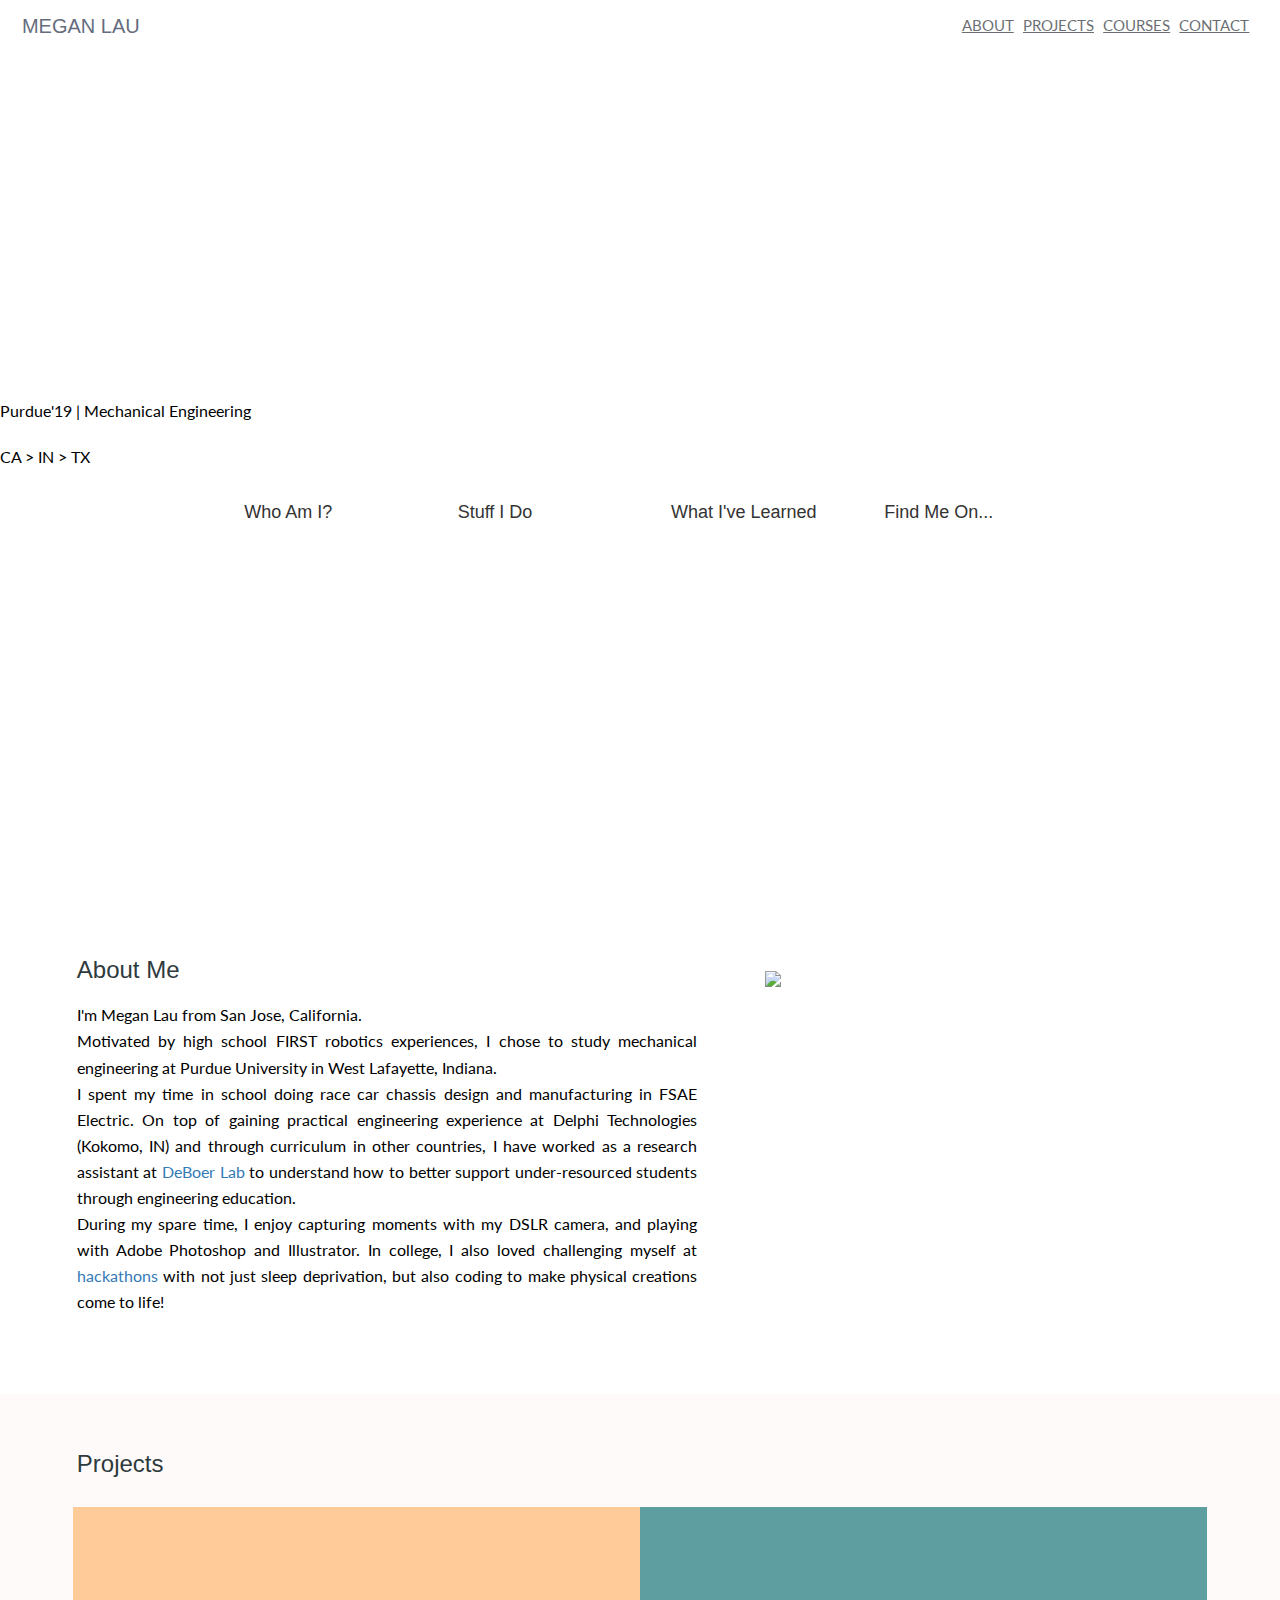
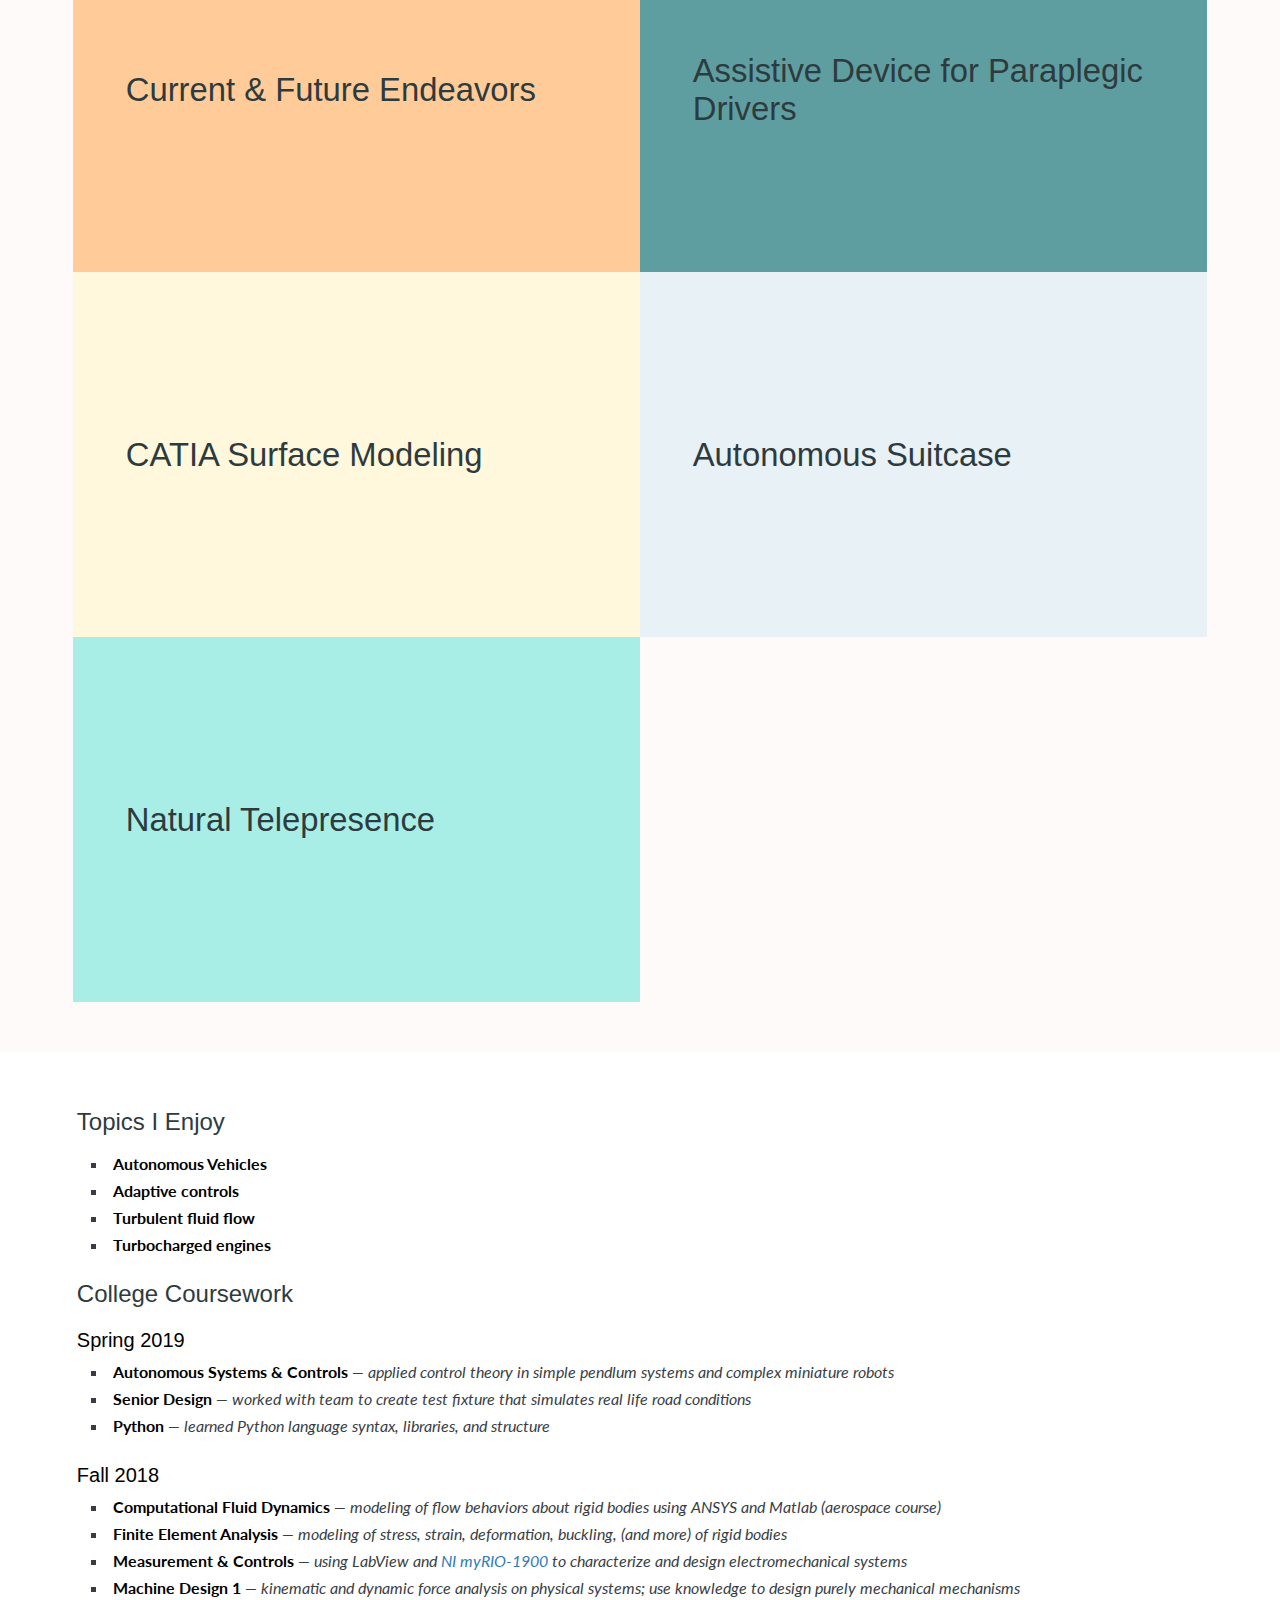
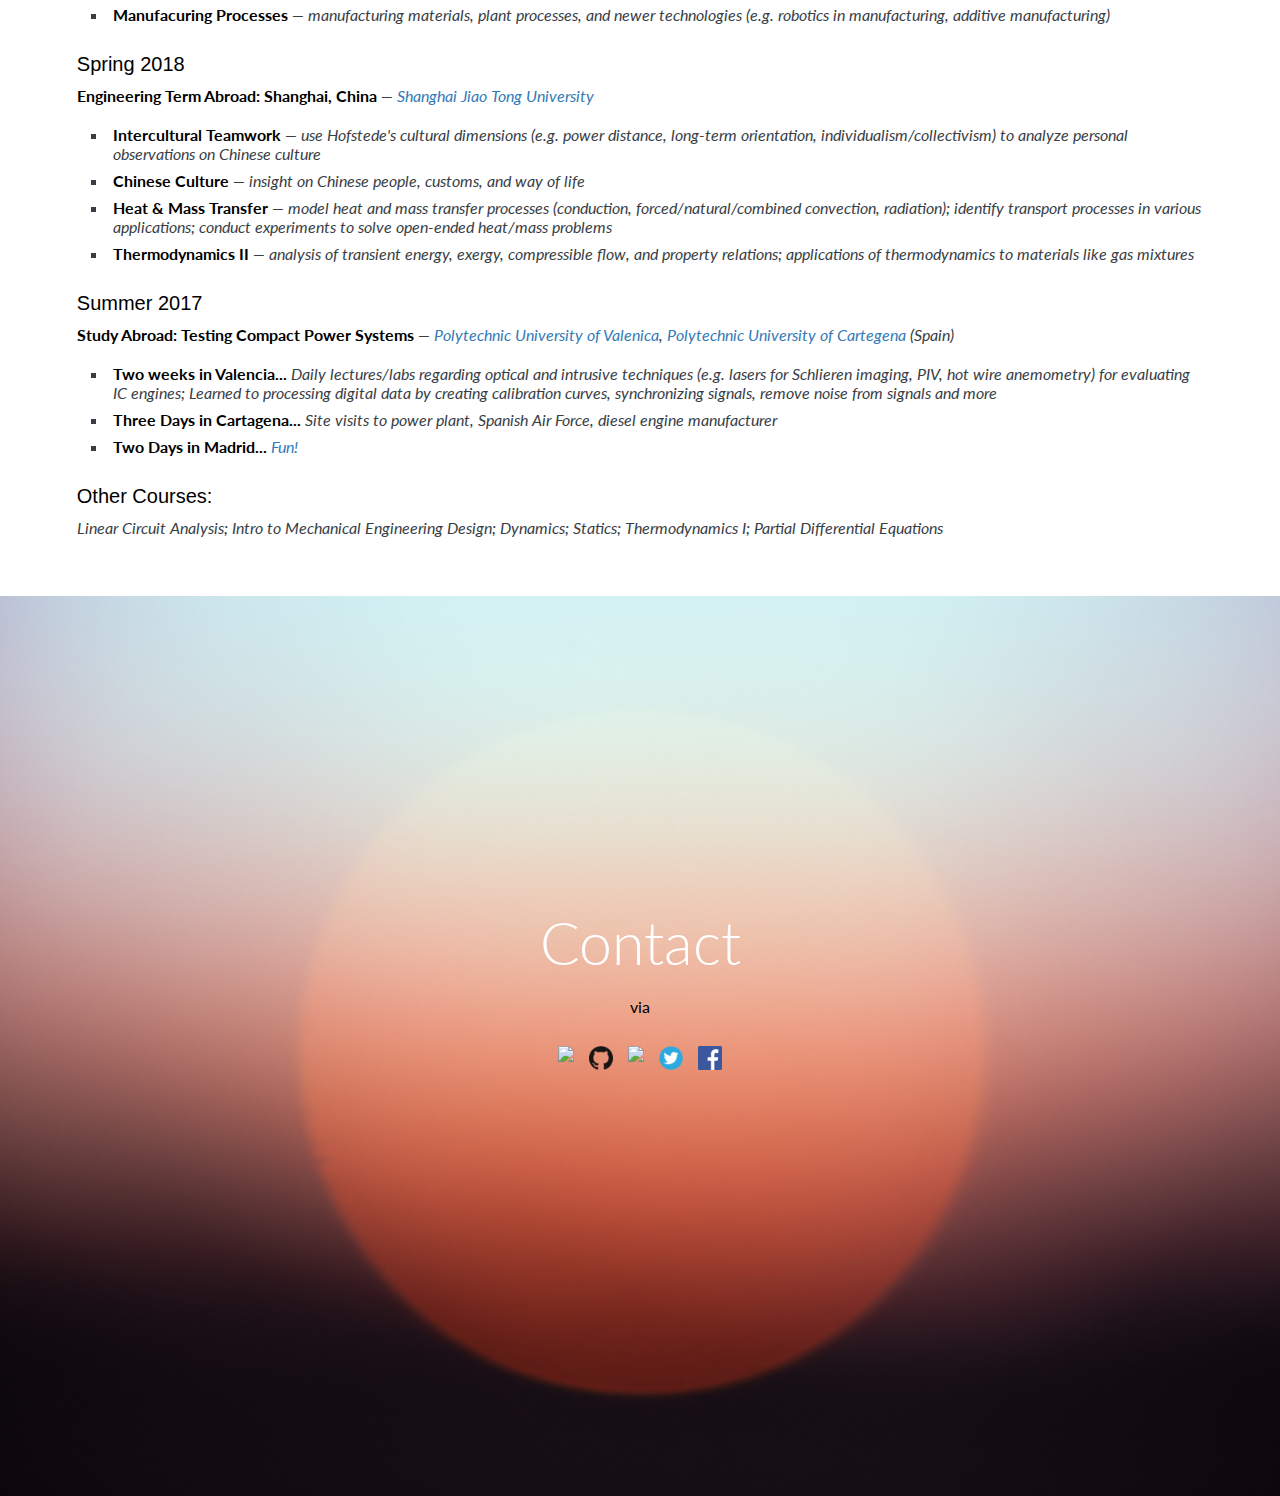
==== commit b7d7d1ce: "future stuff" ====
--- a/docs/index.html
+++ b/docs/index.html
@@ -15,7 +15,7 @@
 	    g.type='text/javascript'; g.async=true; g.defer=true; g.src=u+'piwik.js'; s.parentNode.insertBefore(g,s);
 	  })();
 	</script>
--->
+	-->
 
 	<head lang="en">
 		<!--required-->
@@ -48,6 +48,7 @@
 				<div class="welcome_text">
 					<h1>Hi, I'm Megan!</h1>
 					<p>Purdue'19  |  Mechanical Engineering</p>
+					<p>CA > IN > TX</p>
 				</div>
 				<div class="welcome_btn">
 					<div class="home-btn">
@@ -82,9 +83,9 @@
 				<div class="row">
 					<div class="bio col-sm-7">
 						<h2>About Me</h2>
-						<p>I'm Megan Lau from San Jose, California. <br/> Motivated by high school FIRST robotics experiences, I chose to study mechanical engineering at Purdue University in West Lafayette, Indiana. <br/> I spend my time in school doing race car chassis design and manufacturing in FSAE Electric. On top of gaining practical engineering experience at Delphi Technologies (Kokomo, IN) and through curriculum in other countries, I have worked as a research assistant at <a href="http://www.deboer-lab.engineer/" target="_blank">DeBoer Lab</a> to understand how to better support under-resourced students through engineering education. <br/> During my spare 
+						<p>I'm Megan Lau from San Jose, California. <br/> Motivated by high school FIRST robotics experiences, I chose to study mechanical engineering at Purdue University in West Lafayette, Indiana. <br/> I spent my time in school doing race car chassis design and manufacturing in FSAE Electric. On top of gaining practical engineering experience at Delphi Technologies (Kokomo, IN) and through curriculum in other countries, I have worked as a research assistant at <a href="http://www.deboer-lab.engineer/" target="_blank">DeBoer Lab</a> to understand how to better support under-resourced students through engineering education. <br/> During my spare 
 						time, I enjoy capturing moments with my DSLR camera, and playing with Adobe Photoshop 
-						and Illustrator. I also love challenging myself at <a href="https://devpost.com/moylau27" target="_blank">hackathons</a>
+						and Illustrator. In college, I also loved challenging myself at <a href="https://devpost.com/moylau27" target="_blank">hackathons</a>
 						with not just sleep deprivation, but also coding to make physical creations come to life! </p>
 					</div>
 					<div class="bio bio_img col-sm-5"><img src="./images/self.jpg" style="width: 100%" /></div>
@@ -96,11 +97,35 @@
 			<div class="project_box smooth_scroll container-fluid sp" id="projects">
 				<h2>Projects</h2>
 				<div class="row" style="padding: 1%">
+					<div class="col-sm-6" ><button type="button" class="btn btn-info btn-block" style="background-color: rgb(255, 204, 153)" data-toggle="modal" data-target="#Inf_Beyond"><p>Current &amp Future Endeavors</p></button></div>
 					<div class="col-sm-6" ><button type="button" class="btn btn-info btn-block" style="background-color: cadetblue" data-toggle="modal" data-target="#2017_PDAssist"><p>Assistive Device for Paraplegic Drivers</p></button></div>
 					<div class="col-sm-6"><button type="button" class="btn btn-info btn-block" style="background-color: cornsilk" data-toggle="modal" data-target="#2017_CATIAMod"><p>CATIA Surface Modeling</p></button></div>
 					<div class="col-sm-6"><button type="button" class="btn btn-info btn-block" style="background-color: #E8F1F5" data-toggle="modal" data-target="#2016_AutoSuit"><p>Autonomous Suitcase</p></button></div>
 					<div class="col-sm-6"><button type="button" class="btn btn-info btn-block" style="background-color: #A9EEE6" data-toggle="modal" data-target="#2016_NatuTele"><p>Natural Telepresence</p></button></div>
-	      		</div>     			
+	      		</div>
+	      		<div id="Inf_Beyond" class="modal fade" role="dialog">
+	    			<div class="modal_size modal-dialog">
+	    				<div class="modal-content">
+	    					<div class="modal-header">
+	    						<button type="button" class="close" data-dismiss="modal">&times;</button>
+	    						<h3 class="modal-title">Current + Future Projects</h3>
+	    					</div>
+							<div class="modal-body">
+								<p></p>
+								<p>While trying to get into grad school and working, these are some things I am learning...</p>
+								<div>
+									<ul>
+										<li><span>Use an Arduino (in hopes of controlling a small robotic cat someday!)</span> </li>
+										<li><span>Build a mini drone</span></li>
+										<li><span>Exploring system ID and models in MATLAB</span></li>
+									</ul>
+								</div>
+								<p>Hope to make something cool enough to show here soon!</p>
+							</div>	
+						</div>
+						<div class="modal-footer"><p>MATLAB, Arduino, Future</p></div>
+					</div>
+				</div>
 	 			<div id="2017_PDAssist" class="modal fade" role="dialog">
 	    			<div class="modal_size modal-dialog">
 	    				<div class="modal-content">
@@ -321,17 +346,40 @@
 				</div>
 			</div> 
 
+
 			<!-- Courses -->
 			<div class="course_box sp smooth_scroll" id="courses">  <!-- Shift+Option+backslash = » -->
-				<h2>Courses</h2>
+					<!-- Academic Interests -->
+				<div>
+					<h2>Topics I Enjoy</h2>
+					<div>
+						<ul>
+							<li><span>Autonomous Vehicles</span> </li>
+							<li><span>Adaptive controls</span></li>
+							<li><span>Turbulent fluid flow</span></li>
+							<li><span>Turbocharged engines</span></li>
+						</ul>
+					</div>
+				</div>
+				<div></div>
+				<div>
+					<h2>College Coursework</h2>
+				<div>
+					<h3>Spring 2019</h3>
+					<ul>
+						<li><span>Autonomous Systems &amp Controls</span> &#8212 applied control theory in simple pendlum systems and complex miniature robots</li>
+						<li><span>Senior Design</span> &#8212 worked with team to create test fixture that simulates real life road conditions </li>
+						<li><span>Python</span> &#8212 learned Python language syntax, libraries, and structure</li> 
+					</ul>
+				</div>
 				<div>
 					<h3>Fall 2018</h3>
 					<ul>
-						<li><span>Computational Fluid Dynamics</span> &#8212 modeling flow behaviors about rigid bodies using ANSYS and Matlab (aerospace course)</li>
-						<li><span>Finite Element Analysis</span> &#8212 modeling stress, strain, deformation, buckling, (and more) of rigid bodies</li>
+						<li><span>Computational Fluid Dynamics</span> &#8212 modeling of flow behaviors about rigid bodies using ANSYS and Matlab (aerospace course)</li>
+						<li><span>Finite Element Analysis</span> &#8212 modeling of stress, strain, deformation, buckling, (and more) of rigid bodies</li>
 						<li><span>Measurement &amp Controls</span> &#8212 using LabView and <a href="http://www.ni.com/product-documentation/14604/en/">NI myRIO-1900</a> to characterize and design electromechanical systems</li>
-						<li><span>Machine Design 1</span> &#8212 conducting kinematic and dynamic force analysis on physical systems; using knowledge to design purely mechanical mechanisms</li>
-						<li><span>Manufacuring Processes</span> &#8212 understanding manufacturing materials, plant processes, and newer technologies (e.g. robotics in manufacturing, additive manufacturing)</li> 
+						<li><span>Machine Design 1</span> &#8212 kinematic and dynamic force analysis on physical systems; use knowledge to design purely mechanical mechanisms</li>
+						<li><span>Manufacuring Processes</span> &#8212 manufacturing materials, plant processes, and newer technologies (e.g. robotics in manufacturing, additive manufacturing)</li> 
 					</ul>
 				</div>
 				<div>
@@ -401,6 +449,7 @@
 			    	}, 625, function(){ 
 			    	window.location.hash = hash; }); }
 		  	}); });
+
 		</script>
 
 		<!--Modal with Carousel: stop auto-sliding in background-->
